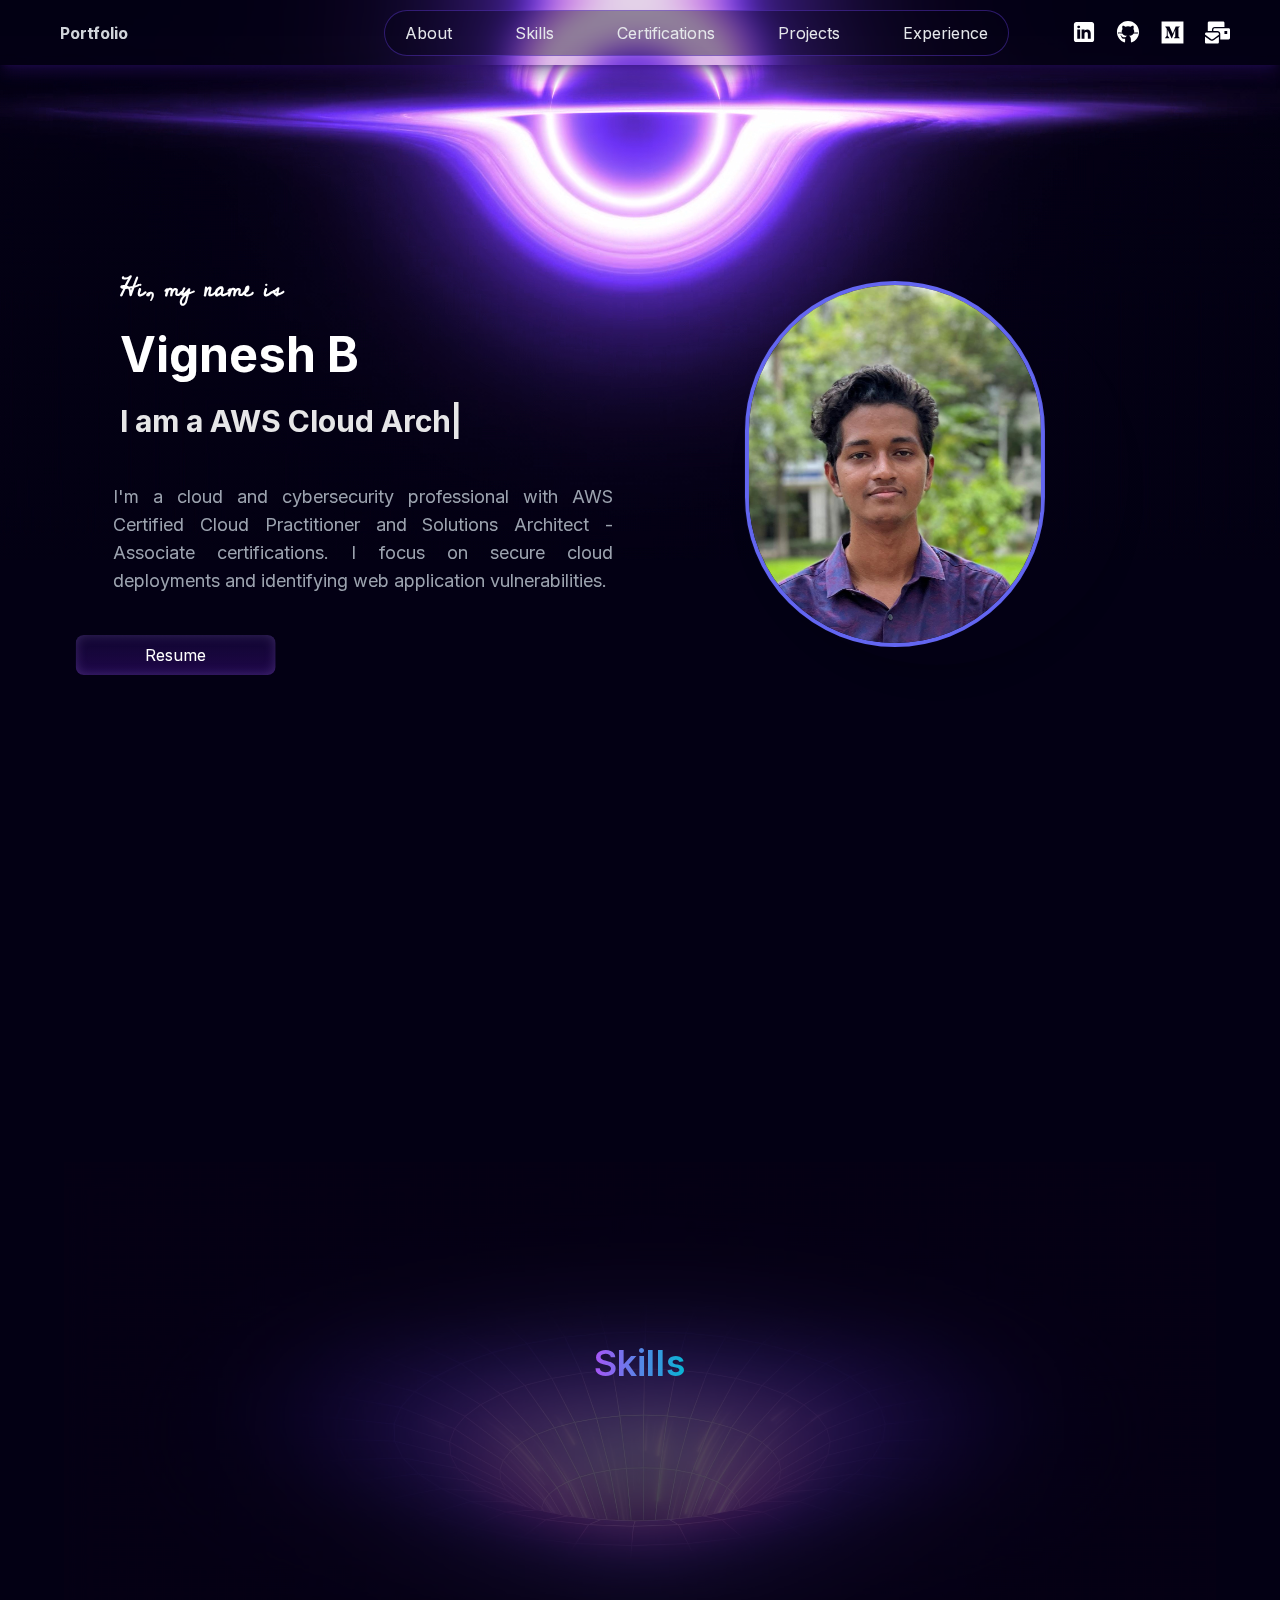
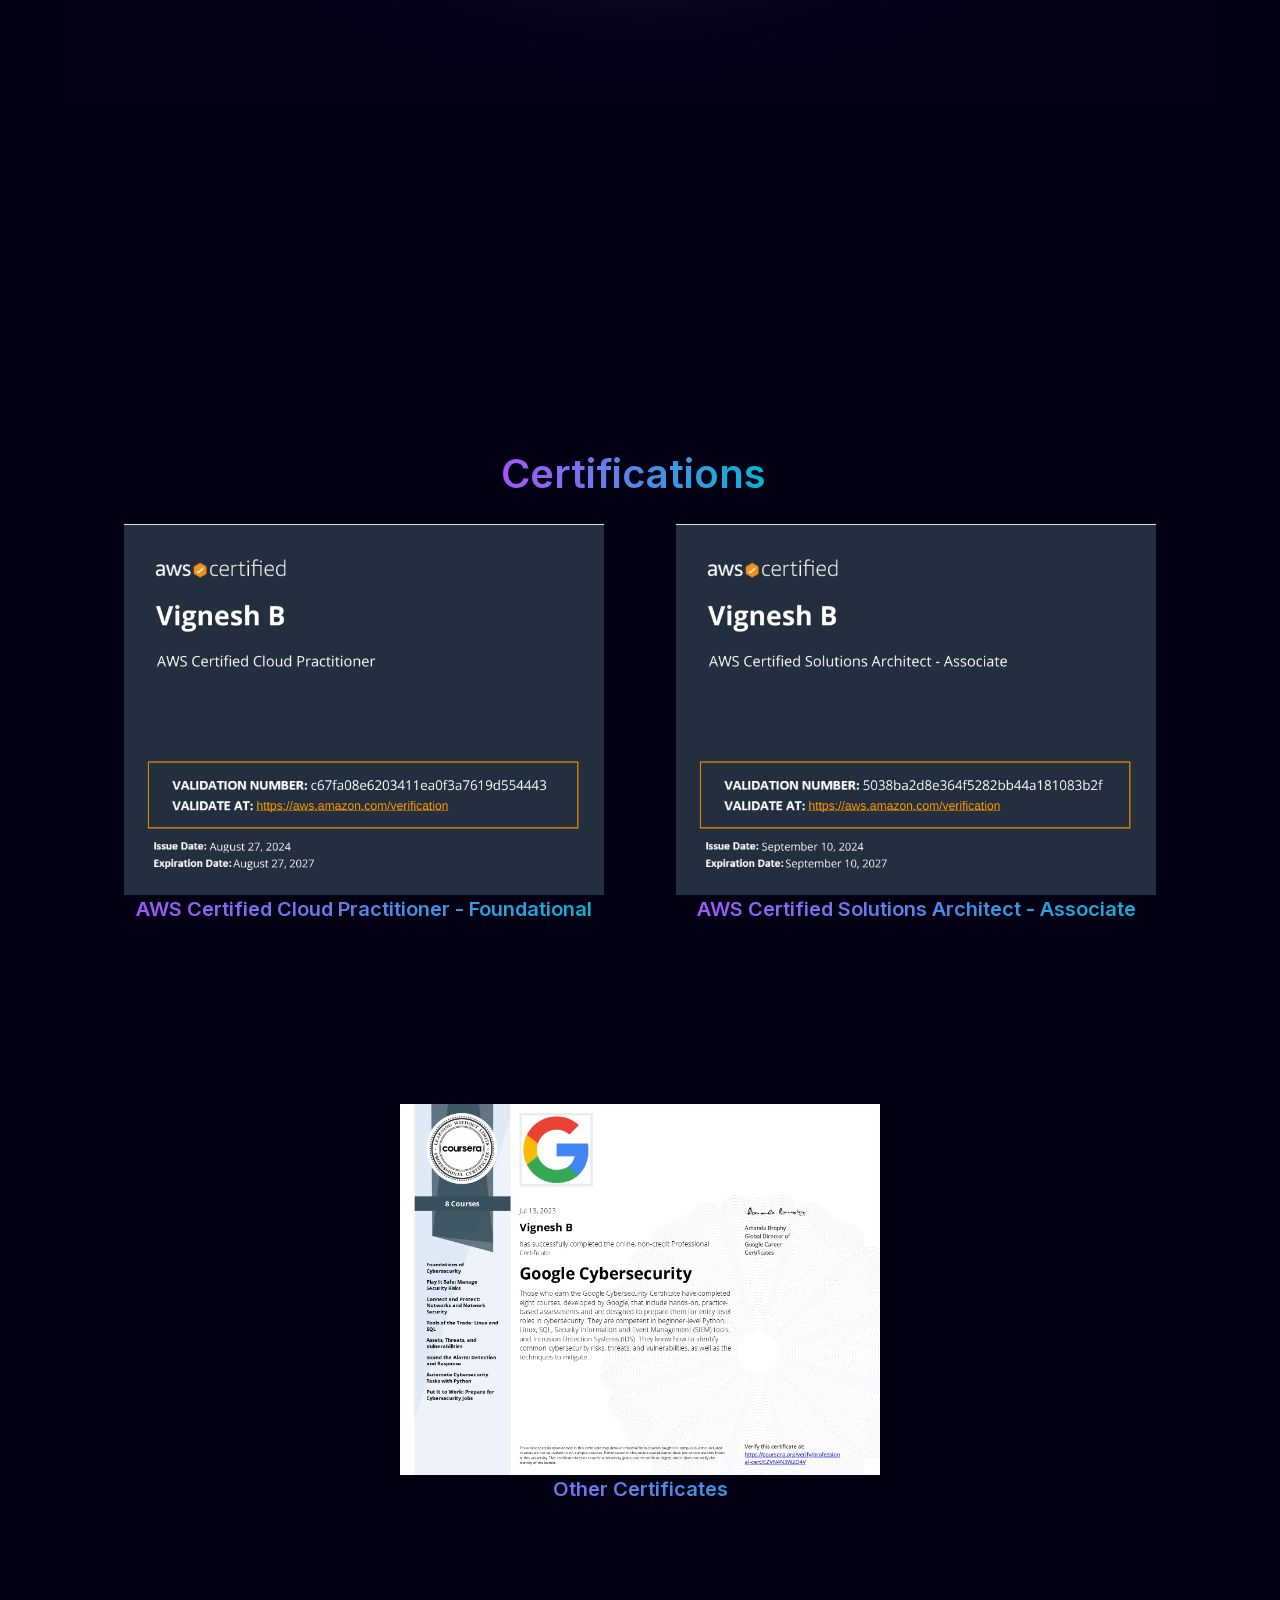
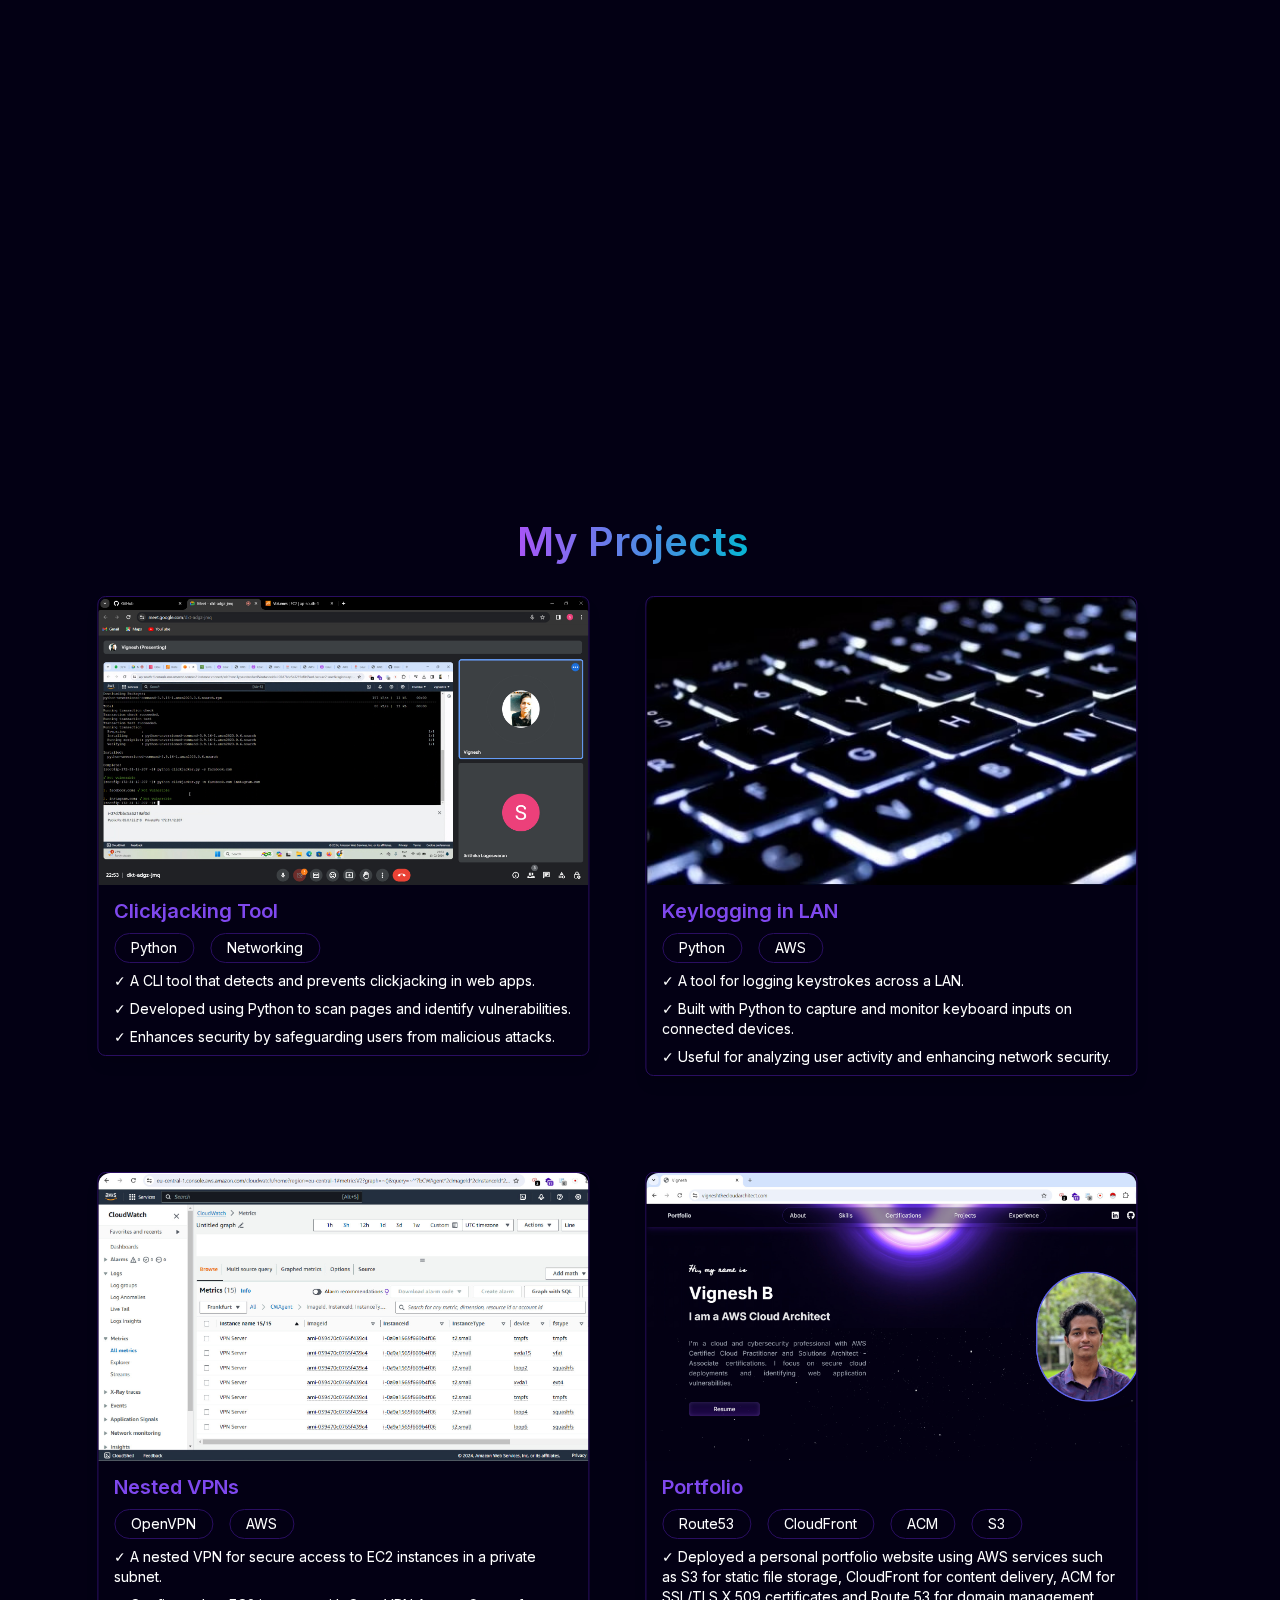
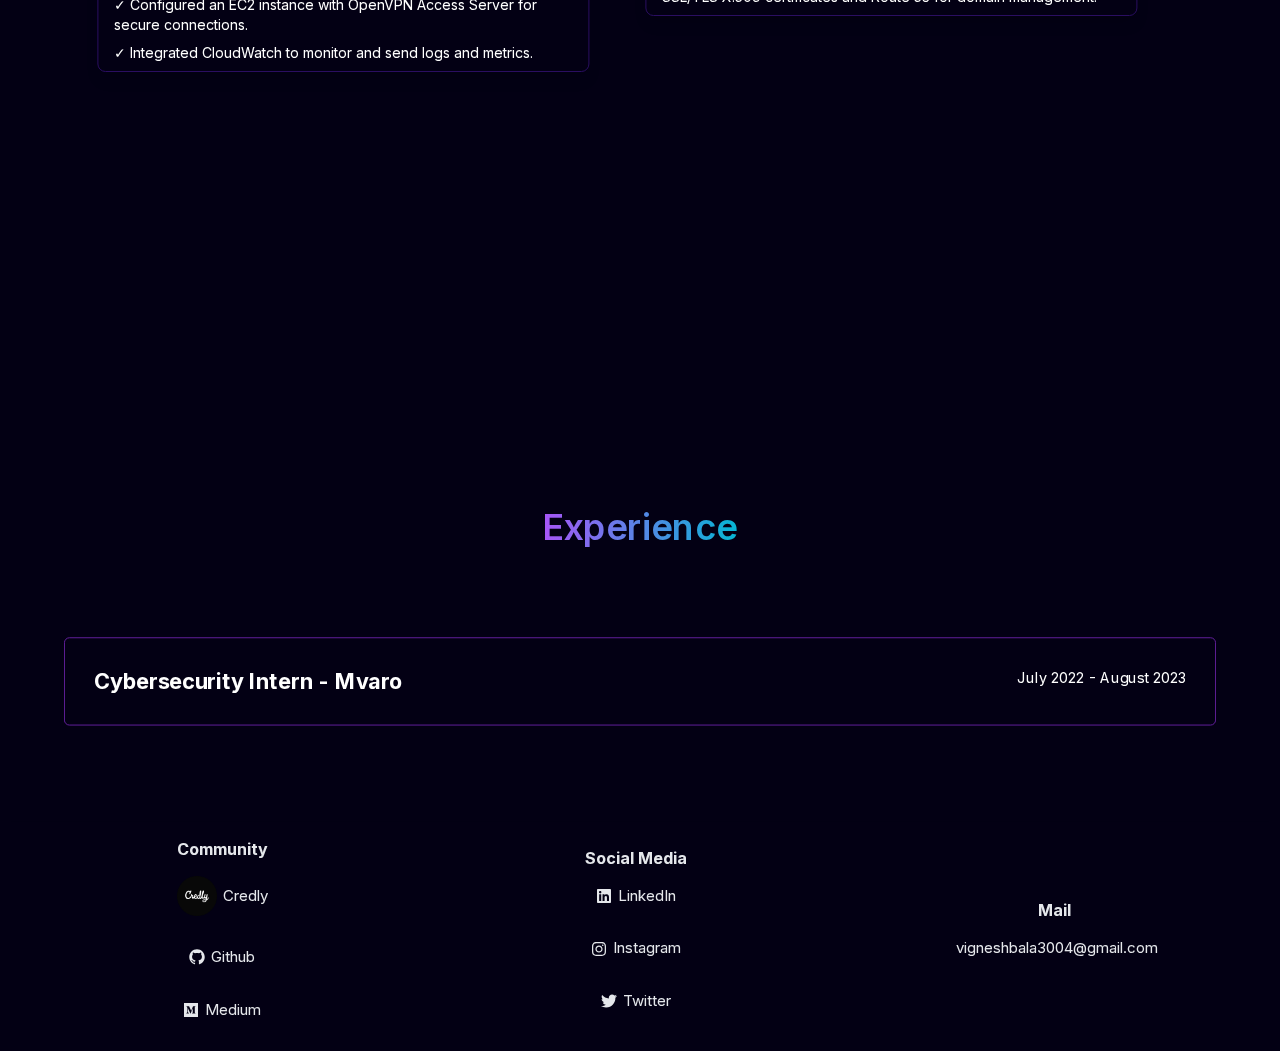
==== index.html @ 73a3a98a "Add files via upload" ====
<!DOCTYPE html><html lang="en"><head><meta charSet="utf-8"/><meta name="viewport" content="width=device-width, initial-scale=1"/><link rel="preload" as="image" href="/vigneshfront.png"/><link rel="preload" as="image" href="/vigneshback.png"/><link rel="preload" as="image" href="/skillIcons/burpsuite.png"/><link rel="preload" as="image" href="/skillIcons/metasploit.png"/><link rel="preload" as="image" href="/skillIcons/linux.png"/><link rel="preload" as="image" href="/skillIcons/aws.png"/><link rel="preload" as="image" href="/skillIcons/digitalocean.svg"/><link rel="preload" as="image" href="/skillIcons/openvpn.png"/><link rel="preload" as="image" href="/skillIcons/git.png"/><link rel="preload" as="image" href="./certificates/certificate1.jpg"/><link rel="stylesheet" href="/_next/static/css/dd09c5e696163a5b.css" crossorigin="" data-precedence="next"/><link rel="preload" as="script" fetchPriority="low" href="/_next/static/chunks/webpack-8be6eff854d1a4b1.js" crossorigin=""/><script src="/_next/static/chunks/fd9d1056-8eef5c0a58d69510.js" async="" crossorigin=""></script><script src="/_next/static/chunks/472-27cd845a1ad0d5d7.js" async="" crossorigin=""></script><script src="/_next/static/chunks/main-app-5783a060b19acf5d.js" async="" crossorigin=""></script><script src="/_next/static/chunks/b536a0f1-59db6e779d450d0f.js" async=""></script><script src="/_next/static/chunks/35-6d32463a76f54eb0.js" async=""></script><script src="/_next/static/chunks/980-52830a5512336253.js" async=""></script><script src="/_next/static/chunks/app/layout-2862e31ce2573732.js" async=""></script><script src="/_next/static/chunks/914-807a1c46c83df24a.js" async=""></script><script src="/_next/static/chunks/app/page-e998e212368436cb.js" async=""></script><link rel="preload" as="image" href="./certificates/certificate2.jpg"/><link rel="preload" as="image" href="./certificates/certificate3.jpg"/><link rel="preload" as="image" href="./credly.png"/><title>Vignesh</title><meta name="description" content="This is my portfolio"/><script src="/_next/static/chunks/polyfills-c67a75d1b6f99dc8.js" crossorigin="" noModule=""></script></head><body class="__className_36bd41 bg-[#030014] overflow-y-scroll overflow-x-hidden"><div class="w-full h-auto fixed inset-0 z-0 pointer-events-none"><div style="position:relative;width:100%;height:100%;overflow:hidden;pointer-events:auto"><div style="width:100%;height:100%"><canvas style="display:block"></canvas></div></div></div><div class="w-full h-[65px] fixed top-0 shadow-lg shadow-[#2A0E61]/50 bg-[#03001417] backdrop-blur-md z-50 px-10"><div class="w-full h-full flex flex-row items-center justify-between m-auto px-[10px]"><div class="mr-24"><a href="#about-me" class="h-auto w-auto flex flex-row items-center"><div><image href="/favicon-32x32.png"></image></div><div class="font-bold ml-[10px] hidden md:block text-gray-300 flex flex-row"><div>Portfolio</div></div></a></div><div class="opacity-0 md:opacity-100 w-1/2 h-full absolute  left-96 flex flex-row items-center justify-between md:mr-20"><div class="flex items-center justify-between w-full h-auto border border-[#7042f861] bg-[#0300145e] mr-[15px] px-[20px] py-[10px] rounded-full text-gray-200"><a href="#about-me" class="cursor-pointer hover:underline">About</a><a href="#skills" class="cursor-pointer hover:underline">Skills</a><a href="#certifications" class="cursor-pointer hover:underline">Certifications</a><a href="#projects" class="cursor-pointer hover:underline">Projects</a><a href="#experience" class="cursor-pointer hover:underline">Experience</a></div></div><div class="flex flex-row gap-5"><a href="https://www.linkedin.com/in/vignesh3004"><img alt="Likedin" loading="lazy" width="24" height="24" decoding="async" data-nimg="1" style="color:transparent" src="/soc1.svg"/></a><a href="https://github.com/Vignesh3004"><img alt="Github" loading="lazy" width="24" height="24" decoding="async" data-nimg="1" style="color:transparent" src="/soc2.svg"/></a><a href="https://medium.com/@vignesh3004"><svg stroke="currentColor" fill="currentColor" stroke-width="0" viewBox="0 0 448 512" href="" color="white" style="color:white" height="25" width="25" xmlns="http://www.w3.org/2000/svg"><path d="M0 32v448h448V32H0zm372.2 106.1l-24 23c-2.1 1.6-3.1 4.2-2.7 6.7v169.3c-.4 2.6.6 5.2 2.7 6.7l23.5 23v5.1h-118V367l24.3-23.6c2.4-2.4 2.4-3.1 2.4-6.7V199.8l-67.6 171.6h-9.1L125 199.8v115c-.7 4.8 1 9.7 4.4 13.2l31.6 38.3v5.1H71.2v-5.1l31.6-38.3c3.4-3.5 4.9-8.4 4.1-13.2v-133c.4-3.7-1-7.3-3.8-9.8L75 138.1V133h87.3l67.4 148L289 133.1h83.2v5z"></path></svg></a><a href="mailto:vigneshbala3004@gmail.com"><svg stroke="currentColor" fill="currentColor" stroke-width="0" viewBox="0 0 576 512" color="white" style="color:white" height="25" width="25" xmlns="http://www.w3.org/2000/svg"><path d="M160 448c-25.6 0-51.2-22.4-64-32-64-44.8-83.2-60.8-96-70.4V480c0 17.67 14.33 32 32 32h256c17.67 0 32-14.33 32-32V345.6c-12.8 9.6-32 25.6-96 70.4-12.8 9.6-38.4 32-64 32zm128-192H32c-17.67 0-32 14.33-32 32v16c25.6 19.2 22.4 19.2 115.2 86.4 9.6 6.4 28.8 25.6 44.8 25.6s35.2-19.2 44.8-22.4c92.8-67.2 89.6-67.2 115.2-86.4V288c0-17.67-14.33-32-32-32zm256-96H224c-17.67 0-32 14.33-32 32v32h96c33.21 0 60.59 25.42 63.71 57.82l.29-.22V416h192c17.67 0 32-14.33 32-32V192c0-17.67-14.33-32-32-32zm-32 128h-64v-64h64v64zm-352-96c0-35.29 28.71-64 64-64h224V32c0-17.67-14.33-32-32-32H96C78.33 0 64 14.33 64 32v192h96v-32z"></path></svg></a></div></div></div><main class="h-full w-full"><div class="flex flex-col gap-20"><div class="flex flex-col mt-32 md:mt-0 items-center justify-center h-[100vh] w-full" id="about-me"><video autoPlay="" muted="" loop="" class="rotate-180 absolute top-[-340px] 2xl:top-[-380px]  h-full w-full left-0 z-[01] object-cover "><source src="/blackhole.webm" type="video/webm"/></video><div class="flex md:flex-row flex-col-reverse items-center justify-center px-20 xl:mt-[5vh] w-full z-[20]"><div class="h-full w-full flex  p-10 flex-col gap-5 justify-center m-auto text-start"><div class="flex flex-col gap-6  font-bold text-white w-[600px] w-auto h-auto" style="opacity:0;transform:translateX(-100px) translateZ(0)"><p class="cursive text-[24px]">Hi, my name is</p><span class="text-5xl">Vignesh B</span><span style="display:inline-block" class="index-module_type__E-SaG opacity-90 text-3xl h-10"></span></div><p class="text-lg text-gray-400 my-5 max-w-[500px] text-justify" style="opacity:0;transform:translateX(-100px) translateZ(0)">I&#x27;m a cloud and cybersecurity professional with AWS Certified Cloud Practitioner and Solutions Architect - Associate certifications. I focus on secure cloud deployments and identifying web application vulnerabilities.</p><a target="_blank" href="https://drive.google.com/file/d/1ORqVe3Ii4ugPfTiAM8sm9omog1gXxTyV/view?usp=sharing" class="py-2 button-primary text-center text-white cursor-pointer rounded-lg max-w-[200px]" style="opacity:0;transform:translateX(-100px) translateZ(0)">Resume</a></div><div class="w-full h-full flex justify-center relative 2xl:left-[25vh] items-center" style="opacity:0;transform:translateX(100px) translateZ(0)"><div class="group h-96 w-96  [perspective:1000px]"><div class="relative h-full w-full rounded-full shadow-xl transition-all duration-500 [transform-style:preserve-3d] [backface-visibility:hidden] group-hover:[transform:rotateY(180deg)]"><div class="absolute inset-0 "><img class="rounded-full border-4 border-indigo-500" src="/vigneshfront.png" width="300" height="300" alt="skill image"/></div><div class="absolute inset-0 h-full w-full rounded-full [transform:rotateY(180deg)] [backface-visibility:hidden]"><img class="rounded-full border-4 border-indigo-500" src="/vigneshback.png" width="300" height="300" alt="skill image"/> </div></div></div></div></div></div><section id="skills" class="flex flex-col items-center h-[100vh] justify-center gap-3 z-20  relative overflow-hidden  py-20" style="transform:scale(0.9"><div class="w-full h-auto flex flex-col items-center justify-center"><div class="text-center text-[40px] font-semibold text-transparent bg-clip-text bg-gradient-to-r from-purple-500 to-cyan-500 py-20">Skills</div></div><div class="flex relative z-70 flex-row justify-around flex-wrap mt-4 gap-5 items-center"><div class="cursor-pointer" aria-label="Burp Suite" style="opacity:0"><img src="/skillIcons/burpsuite.png" width="80" height="80" alt="Burp Suite"/></div><style data-emotion="css s9ggwg">.css-s9ggwg{z-index:1500;pointer-events:none;}.css-s9ggwg[data-popper-placement*="bottom"] .MuiTooltip-arrow{top:0;margin-top:-0.71em;}.css-s9ggwg[data-popper-placement*="bottom"] .MuiTooltip-arrow::before{transform-origin:0 100%;}.css-s9ggwg[data-popper-placement*="top"] .MuiTooltip-arrow{bottom:0;margin-bottom:-0.71em;}.css-s9ggwg[data-popper-placement*="top"] .MuiTooltip-arrow::before{transform-origin:100% 0;}.css-s9ggwg[data-popper-placement*="right"] .MuiTooltip-arrow{left:0;margin-left:-0.71em;height:1em;width:0.71em;}.css-s9ggwg[data-popper-placement*="right"] .MuiTooltip-arrow::before{transform-origin:100% 100%;}.css-s9ggwg[data-popper-placement*="left"] .MuiTooltip-arrow{right:0;margin-right:-0.71em;height:1em;width:0.71em;}.css-s9ggwg[data-popper-placement*="left"] .MuiTooltip-arrow::before{transform-origin:0 0;}</style><style data-emotion="css 1dkatbo">.css-1dkatbo{z-index:1500;pointer-events:none;}.css-1dkatbo[data-popper-placement*="bottom"] .MuiTooltip-arrow{top:0;margin-top:-0.71em;}.css-1dkatbo[data-popper-placement*="bottom"] .MuiTooltip-arrow::before{transform-origin:0 100%;}.css-1dkatbo[data-popper-placement*="top"] .MuiTooltip-arrow{bottom:0;margin-bottom:-0.71em;}.css-1dkatbo[data-popper-placement*="top"] .MuiTooltip-arrow::before{transform-origin:100% 0;}.css-1dkatbo[data-popper-placement*="right"] .MuiTooltip-arrow{left:0;margin-left:-0.71em;height:1em;width:0.71em;}.css-1dkatbo[data-popper-placement*="right"] .MuiTooltip-arrow::before{transform-origin:100% 100%;}.css-1dkatbo[data-popper-placement*="left"] .MuiTooltip-arrow{right:0;margin-right:-0.71em;height:1em;width:0.71em;}.css-1dkatbo[data-popper-placement*="left"] .MuiTooltip-arrow::before{transform-origin:0 0;}</style><div class="cursor-pointer" aria-label="Metasploit" style="opacity:0"><img src="/skillIcons/metasploit.png" width="120" height="175" alt="Metasploit"/></div><style data-emotion="css s9ggwg">.css-s9ggwg{z-index:1500;pointer-events:none;}.css-s9ggwg[data-popper-placement*="bottom"] .MuiTooltip-arrow{top:0;margin-top:-0.71em;}.css-s9ggwg[data-popper-placement*="bottom"] .MuiTooltip-arrow::before{transform-origin:0 100%;}.css-s9ggwg[data-popper-placement*="top"] .MuiTooltip-arrow{bottom:0;margin-bottom:-0.71em;}.css-s9ggwg[data-popper-placement*="top"] .MuiTooltip-arrow::before{transform-origin:100% 0;}.css-s9ggwg[data-popper-placement*="right"] .MuiTooltip-arrow{left:0;margin-left:-0.71em;height:1em;width:0.71em;}.css-s9ggwg[data-popper-placement*="right"] .MuiTooltip-arrow::before{transform-origin:100% 100%;}.css-s9ggwg[data-popper-placement*="left"] .MuiTooltip-arrow{right:0;margin-right:-0.71em;height:1em;width:0.71em;}.css-s9ggwg[data-popper-placement*="left"] .MuiTooltip-arrow::before{transform-origin:0 0;}</style><style data-emotion="css 1dkatbo">.css-1dkatbo{z-index:1500;pointer-events:none;}.css-1dkatbo[data-popper-placement*="bottom"] .MuiTooltip-arrow{top:0;margin-top:-0.71em;}.css-1dkatbo[data-popper-placement*="bottom"] .MuiTooltip-arrow::before{transform-origin:0 100%;}.css-1dkatbo[data-popper-placement*="top"] .MuiTooltip-arrow{bottom:0;margin-bottom:-0.71em;}.css-1dkatbo[data-popper-placement*="top"] .MuiTooltip-arrow::before{transform-origin:100% 0;}.css-1dkatbo[data-popper-placement*="right"] .MuiTooltip-arrow{left:0;margin-left:-0.71em;height:1em;width:0.71em;}.css-1dkatbo[data-popper-placement*="right"] .MuiTooltip-arrow::before{transform-origin:100% 100%;}.css-1dkatbo[data-popper-placement*="left"] .MuiTooltip-arrow{right:0;margin-right:-0.71em;height:1em;width:0.71em;}.css-1dkatbo[data-popper-placement*="left"] .MuiTooltip-arrow::before{transform-origin:0 0;}</style><div class="cursor-pointer" aria-label="Linux" style="opacity:0"><img src="/skillIcons/linux.png" width="100" height="100" alt="Linux"/></div><style data-emotion="css s9ggwg">.css-s9ggwg{z-index:1500;pointer-events:none;}.css-s9ggwg[data-popper-placement*="bottom"] .MuiTooltip-arrow{top:0;margin-top:-0.71em;}.css-s9ggwg[data-popper-placement*="bottom"] .MuiTooltip-arrow::before{transform-origin:0 100%;}.css-s9ggwg[data-popper-placement*="top"] .MuiTooltip-arrow{bottom:0;margin-bottom:-0.71em;}.css-s9ggwg[data-popper-placement*="top"] .MuiTooltip-arrow::before{transform-origin:100% 0;}.css-s9ggwg[data-popper-placement*="right"] .MuiTooltip-arrow{left:0;margin-left:-0.71em;height:1em;width:0.71em;}.css-s9ggwg[data-popper-placement*="right"] .MuiTooltip-arrow::before{transform-origin:100% 100%;}.css-s9ggwg[data-popper-placement*="left"] .MuiTooltip-arrow{right:0;margin-right:-0.71em;height:1em;width:0.71em;}.css-s9ggwg[data-popper-placement*="left"] .MuiTooltip-arrow::before{transform-origin:0 0;}</style><style data-emotion="css 1dkatbo">.css-1dkatbo{z-index:1500;pointer-events:none;}.css-1dkatbo[data-popper-placement*="bottom"] .MuiTooltip-arrow{top:0;margin-top:-0.71em;}.css-1dkatbo[data-popper-placement*="bottom"] .MuiTooltip-arrow::before{transform-origin:0 100%;}.css-1dkatbo[data-popper-placement*="top"] .MuiTooltip-arrow{bottom:0;margin-bottom:-0.71em;}.css-1dkatbo[data-popper-placement*="top"] .MuiTooltip-arrow::before{transform-origin:100% 0;}.css-1dkatbo[data-popper-placement*="right"] .MuiTooltip-arrow{left:0;margin-left:-0.71em;height:1em;width:0.71em;}.css-1dkatbo[data-popper-placement*="right"] .MuiTooltip-arrow::before{transform-origin:100% 100%;}.css-1dkatbo[data-popper-placement*="left"] .MuiTooltip-arrow{right:0;margin-right:-0.71em;height:1em;width:0.71em;}.css-1dkatbo[data-popper-placement*="left"] .MuiTooltip-arrow::before{transform-origin:0 0;}</style><div class="cursor-pointer" aria-label="Aws" style="opacity:0"><img src="/skillIcons/aws.png" width="120" height="120" alt="Aws"/></div><style data-emotion="css s9ggwg">.css-s9ggwg{z-index:1500;pointer-events:none;}.css-s9ggwg[data-popper-placement*="bottom"] .MuiTooltip-arrow{top:0;margin-top:-0.71em;}.css-s9ggwg[data-popper-placement*="bottom"] .MuiTooltip-arrow::before{transform-origin:0 100%;}.css-s9ggwg[data-popper-placement*="top"] .MuiTooltip-arrow{bottom:0;margin-bottom:-0.71em;}.css-s9ggwg[data-popper-placement*="top"] .MuiTooltip-arrow::before{transform-origin:100% 0;}.css-s9ggwg[data-popper-placement*="right"] .MuiTooltip-arrow{left:0;margin-left:-0.71em;height:1em;width:0.71em;}.css-s9ggwg[data-popper-placement*="right"] .MuiTooltip-arrow::before{transform-origin:100% 100%;}.css-s9ggwg[data-popper-placement*="left"] .MuiTooltip-arrow{right:0;margin-right:-0.71em;height:1em;width:0.71em;}.css-s9ggwg[data-popper-placement*="left"] .MuiTooltip-arrow::before{transform-origin:0 0;}</style><style data-emotion="css 1dkatbo">.css-1dkatbo{z-index:1500;pointer-events:none;}.css-1dkatbo[data-popper-placement*="bottom"] .MuiTooltip-arrow{top:0;margin-top:-0.71em;}.css-1dkatbo[data-popper-placement*="bottom"] .MuiTooltip-arrow::before{transform-origin:0 100%;}.css-1dkatbo[data-popper-placement*="top"] .MuiTooltip-arrow{bottom:0;margin-bottom:-0.71em;}.css-1dkatbo[data-popper-placement*="top"] .MuiTooltip-arrow::before{transform-origin:100% 0;}.css-1dkatbo[data-popper-placement*="right"] .MuiTooltip-arrow{left:0;margin-left:-0.71em;height:1em;width:0.71em;}.css-1dkatbo[data-popper-placement*="right"] .MuiTooltip-arrow::before{transform-origin:100% 100%;}.css-1dkatbo[data-popper-placement*="left"] .MuiTooltip-arrow{right:0;margin-right:-0.71em;height:1em;width:0.71em;}.css-1dkatbo[data-popper-placement*="left"] .MuiTooltip-arrow::before{transform-origin:0 0;}</style><div class="cursor-pointer" aria-label="Digital Ocean" style="opacity:0"><img src="/skillIcons/digitalocean.svg" width="100" height="100" alt="Digital Ocean"/></div><style data-emotion="css s9ggwg">.css-s9ggwg{z-index:1500;pointer-events:none;}.css-s9ggwg[data-popper-placement*="bottom"] .MuiTooltip-arrow{top:0;margin-top:-0.71em;}.css-s9ggwg[data-popper-placement*="bottom"] .MuiTooltip-arrow::before{transform-origin:0 100%;}.css-s9ggwg[data-popper-placement*="top"] .MuiTooltip-arrow{bottom:0;margin-bottom:-0.71em;}.css-s9ggwg[data-popper-placement*="top"] .MuiTooltip-arrow::before{transform-origin:100% 0;}.css-s9ggwg[data-popper-placement*="right"] .MuiTooltip-arrow{left:0;margin-left:-0.71em;height:1em;width:0.71em;}.css-s9ggwg[data-popper-placement*="right"] .MuiTooltip-arrow::before{transform-origin:100% 100%;}.css-s9ggwg[data-popper-placement*="left"] .MuiTooltip-arrow{right:0;margin-right:-0.71em;height:1em;width:0.71em;}.css-s9ggwg[data-popper-placement*="left"] .MuiTooltip-arrow::before{transform-origin:0 0;}</style><style data-emotion="css 1dkatbo">.css-1dkatbo{z-index:1500;pointer-events:none;}.css-1dkatbo[data-popper-placement*="bottom"] .MuiTooltip-arrow{top:0;margin-top:-0.71em;}.css-1dkatbo[data-popper-placement*="bottom"] .MuiTooltip-arrow::before{transform-origin:0 100%;}.css-1dkatbo[data-popper-placement*="top"] .MuiTooltip-arrow{bottom:0;margin-bottom:-0.71em;}.css-1dkatbo[data-popper-placement*="top"] .MuiTooltip-arrow::before{transform-origin:100% 0;}.css-1dkatbo[data-popper-placement*="right"] .MuiTooltip-arrow{left:0;margin-left:-0.71em;height:1em;width:0.71em;}.css-1dkatbo[data-popper-placement*="right"] .MuiTooltip-arrow::before{transform-origin:100% 100%;}.css-1dkatbo[data-popper-placement*="left"] .MuiTooltip-arrow{right:0;margin-right:-0.71em;height:1em;width:0.71em;}.css-1dkatbo[data-popper-placement*="left"] .MuiTooltip-arrow::before{transform-origin:0 0;}</style><div class="cursor-pointer" aria-label="Open VPN" style="opacity:0"><img src="/skillIcons/openvpn.png" width="120" height="120" alt="Open VPN"/></div><style data-emotion="css s9ggwg">.css-s9ggwg{z-index:1500;pointer-events:none;}.css-s9ggwg[data-popper-placement*="bottom"] .MuiTooltip-arrow{top:0;margin-top:-0.71em;}.css-s9ggwg[data-popper-placement*="bottom"] .MuiTooltip-arrow::before{transform-origin:0 100%;}.css-s9ggwg[data-popper-placement*="top"] .MuiTooltip-arrow{bottom:0;margin-bottom:-0.71em;}.css-s9ggwg[data-popper-placement*="top"] .MuiTooltip-arrow::before{transform-origin:100% 0;}.css-s9ggwg[data-popper-placement*="right"] .MuiTooltip-arrow{left:0;margin-left:-0.71em;height:1em;width:0.71em;}.css-s9ggwg[data-popper-placement*="right"] .MuiTooltip-arrow::before{transform-origin:100% 100%;}.css-s9ggwg[data-popper-placement*="left"] .MuiTooltip-arrow{right:0;margin-right:-0.71em;height:1em;width:0.71em;}.css-s9ggwg[data-popper-placement*="left"] .MuiTooltip-arrow::before{transform-origin:0 0;}</style><style data-emotion="css 1dkatbo">.css-1dkatbo{z-index:1500;pointer-events:none;}.css-1dkatbo[data-popper-placement*="bottom"] .MuiTooltip-arrow{top:0;margin-top:-0.71em;}.css-1dkatbo[data-popper-placement*="bottom"] .MuiTooltip-arrow::before{transform-origin:0 100%;}.css-1dkatbo[data-popper-placement*="top"] .MuiTooltip-arrow{bottom:0;margin-bottom:-0.71em;}.css-1dkatbo[data-popper-placement*="top"] .MuiTooltip-arrow::before{transform-origin:100% 0;}.css-1dkatbo[data-popper-placement*="right"] .MuiTooltip-arrow{left:0;margin-left:-0.71em;height:1em;width:0.71em;}.css-1dkatbo[data-popper-placement*="right"] .MuiTooltip-arrow::before{transform-origin:100% 100%;}.css-1dkatbo[data-popper-placement*="left"] .MuiTooltip-arrow{right:0;margin-right:-0.71em;height:1em;width:0.71em;}.css-1dkatbo[data-popper-placement*="left"] .MuiTooltip-arrow::before{transform-origin:0 0;}</style><div class="cursor-pointer" aria-label="Git" style="opacity:0"><img src="/skillIcons/git.png" width="90" height="90" alt="Git"/></div><style data-emotion="css s9ggwg">.css-s9ggwg{z-index:1500;pointer-events:none;}.css-s9ggwg[data-popper-placement*="bottom"] .MuiTooltip-arrow{top:0;margin-top:-0.71em;}.css-s9ggwg[data-popper-placement*="bottom"] .MuiTooltip-arrow::before{transform-origin:0 100%;}.css-s9ggwg[data-popper-placement*="top"] .MuiTooltip-arrow{bottom:0;margin-bottom:-0.71em;}.css-s9ggwg[data-popper-placement*="top"] .MuiTooltip-arrow::before{transform-origin:100% 0;}.css-s9ggwg[data-popper-placement*="right"] .MuiTooltip-arrow{left:0;margin-left:-0.71em;height:1em;width:0.71em;}.css-s9ggwg[data-popper-placement*="right"] .MuiTooltip-arrow::before{transform-origin:100% 100%;}.css-s9ggwg[data-popper-placement*="left"] .MuiTooltip-arrow{right:0;margin-right:-0.71em;height:1em;width:0.71em;}.css-s9ggwg[data-popper-placement*="left"] .MuiTooltip-arrow::before{transform-origin:0 0;}</style><style data-emotion="css 1dkatbo">.css-1dkatbo{z-index:1500;pointer-events:none;}.css-1dkatbo[data-popper-placement*="bottom"] .MuiTooltip-arrow{top:0;margin-top:-0.71em;}.css-1dkatbo[data-popper-placement*="bottom"] .MuiTooltip-arrow::before{transform-origin:0 100%;}.css-1dkatbo[data-popper-placement*="top"] .MuiTooltip-arrow{bottom:0;margin-bottom:-0.71em;}.css-1dkatbo[data-popper-placement*="top"] .MuiTooltip-arrow::before{transform-origin:100% 0;}.css-1dkatbo[data-popper-placement*="right"] .MuiTooltip-arrow{left:0;margin-left:-0.71em;height:1em;width:0.71em;}.css-1dkatbo[data-popper-placement*="right"] .MuiTooltip-arrow::before{transform-origin:100% 100%;}.css-1dkatbo[data-popper-placement*="left"] .MuiTooltip-arrow{right:0;margin-right:-0.71em;height:1em;width:0.71em;}.css-1dkatbo[data-popper-placement*="left"] .MuiTooltip-arrow::before{transform-origin:0 0;}</style></div><div class="w-full h-full absolute"><div class="w-full h-full z-[-10] opacity-30 absolute flex items-center justify-center bg-cover"><video class="w-full h-auto" preload="false" playsInline="" loop="" muted="" autoPlay="" src="/cards-video.webm"></video></div></div></section><div id="certifications"><section id="certifications" class="w-full md:min-h-[80vh] flex flex-col items-center"><div class="text-lg text-gray-400 my-5" style="opacity:0;transform:translateX(-100px) translateZ(0)"><h1 class="text-center text-[40px] font-semibold text-transparent bg-clip-text bg-gradient-to-r from-purple-500 to-cyan-500 py-20">Certifications</h1></div><div class="w-full h-full  relative bottom-20  flex flex-row items-stretch justify-center gap-10 flex-wrap"><div class="lg:w-[40%] lg:min-h-[60vh] h-full md:w-[80%] w-[80%] hover:border-[#2a0e61] p-4 rounded-md flex flex-col text-white cursor-pointer"><img class="w-full  h-full " src="./certificates/certificate1.jpg" alt="AWS Certified Cloud Practitioner - Foundational"/><a href="https://www.credly.com/badges/566fadab-5aa9-4465-9752-450ba8a36ed3" class="text-xl text-center z-[20] font-semibold text-transparent bg-clip-text bg-gradient-to-r from-purple-500 to-cyan-500" style="opacity:0;transform:translateY(50px) translateZ(0)">AWS Certified Cloud Practitioner - Foundational</a></div><div class="lg:w-[40%] lg:min-h-[60vh] h-full md:w-[80%] w-[80%] hover:border-[#2a0e61] p-4 rounded-md flex flex-col text-white cursor-pointer"><img class="w-full  h-full " src="./certificates/certificate2.jpg" alt="AWS Certified Solutions Architect - Associate"/><a href="https://www.credly.com/badges/fe566f09-7ae3-4655-9d01-6143f89ca826" class="text-xl text-center z-[20] font-semibold text-transparent bg-clip-text bg-gradient-to-r from-purple-500 to-cyan-500" style="opacity:0;transform:translateY(50px) translateZ(0)">AWS Certified Solutions Architect - Associate</a></div><div class="lg:w-[40%] lg:min-h-[60vh] h-full md:w-[80%] w-[80%] hover:border-[#2a0e61] p-4 rounded-md flex flex-col text-white cursor-pointer"><img class="w-full  h-full " src="./certificates/certificate3.jpg" alt="Other Certificates"/><a href="https://drive.google.com/file/d/1Ol2dqaywjJntOqeVWJjOvT_7UAub6Hm9/view" class="text-xl text-center z-[20] font-semibold text-transparent bg-clip-text bg-gradient-to-r from-purple-500 to-cyan-500" style="opacity:0;transform:translateY(50px) translateZ(0)">Other Certificates</a></div></div></section></div><div class="flex flex-row items-center justify-center px-20 mt-40 w-full z-[20]"><div class="flex flex-col items-center justify-center py-20" id="projects"><div class="text-lg text-gray-400 my-5 " style="opacity:0;transform:translateX(-100px) translateZ(0)"><h1 class="text-[40px] z-[20] font-semibold text-transparent bg-clip-text bg-gradient-to-r from-purple-500 to-cyan-500 py-20">My Projects</h1></div><div class="grid grid-cols-1 relative bottom-20 md:grid-cols-2 gap-14  xl:gap-14 2xl:grid-cols-2 2xl:gap-14   h-full z-[20] w-full flex flex-col md:flex-row gap-10 px-10"><div class="text-lg text-gray-400 my-5 " style="opacity:0;transform:translateX(-100px) translateZ(0)"><div><div class=" overflow-hidden w-full rounded-lg shadow-lg border border-[#2A0E61]"><div class="h-52 w-full  md:h-72 rounded-t-xl relative group" style="background:url(/proj/clickjacking.jpeg);background-size:cover"><div class="overlay items-center justify-center absolute top-0 left-0 w-full h-full bg-[#181818] bg-opacity-0 hidden group-hover:flex group-hover:bg-opacity-80 transition-all duration-500 "><a class="h-14 w-14 mr-2 border-2 relative rounded-full border-[#ADB7BE] hover:border-white group/link" href="https://github.com/Vignesh3004/ClickJacker"><svg xmlns="http://www.w3.org/2000/svg" fill="none" viewBox="0 0 24 24" stroke-width="1.5" stroke="currentColor" aria-hidden="true" data-slot="icon" class="h-10 w-10 text-[#ADB7BE] absolute top-1/2 left-1/2 transform -translate-x-1/2 -translate-y-1/2  cursor-pointer group-hover/link:text-white"><path stroke-linecap="round" stroke-linejoin="round" d="M17.25 6.75 22.5 12l-5.25 5.25m-10.5 0L1.5 12l5.25-5.25m7.5-3-4.5 16.5"></path></svg></a></div></div><div class="text-white rounded-b-xl mt-3 bg-[#181818]py-6 px-4"><h5 class="text-xl font-semibold mb-2 text-[#7f48ee]">Clickjacking Tool</h5><p></p><div class="flex flex-row items-center gap-4 w-full mb-2"><p class="px-4 py-1 text-sm border rounded-full border-[#2A0E61] transition duration-300 ease-in-out hover:bg-[#7f48ee] cursor-pointer">Python</p><p class="px-4 py-1 text-sm border rounded-full border-[#2A0E61] transition duration-300 ease-in-out hover:bg-[#7f48ee] cursor-pointer">Networking</p></div><p class="text-sm my-2">✓ <!-- -->A CLI tool that detects and prevents clickjacking in web apps.</p><p class="text-sm my-2">✓ <!-- -->Developed using Python to scan pages and identify vulnerabilities. </p><p class="text-sm my-2">✓ <!-- -->Enhances security by safeguarding users from malicious attacks.</p></div></div></div></div><div class="text-lg text-gray-400 my-5 " style="opacity:0;transform:translateX(-100px) translateZ(0)"><div><div class=" overflow-hidden w-full rounded-lg shadow-lg border border-[#2A0E61]"><div class="h-52 w-full  md:h-72 rounded-t-xl relative group" style="background:url(/proj/keyboard.jpeg);background-size:cover"><div class="overlay items-center justify-center absolute top-0 left-0 w-full h-full bg-[#181818] bg-opacity-0 hidden group-hover:flex group-hover:bg-opacity-80 transition-all duration-500 "><a class="h-14 w-14 mr-2 border-2 relative rounded-full border-[#ADB7BE] hover:border-white group/link" href="https://github.com/Vignesh3004/Keylogging-in-LAN"><svg xmlns="http://www.w3.org/2000/svg" fill="none" viewBox="0 0 24 24" stroke-width="1.5" stroke="currentColor" aria-hidden="true" data-slot="icon" class="h-10 w-10 text-[#ADB7BE] absolute top-1/2 left-1/2 transform -translate-x-1/2 -translate-y-1/2  cursor-pointer group-hover/link:text-white"><path stroke-linecap="round" stroke-linejoin="round" d="M17.25 6.75 22.5 12l-5.25 5.25m-10.5 0L1.5 12l5.25-5.25m7.5-3-4.5 16.5"></path></svg></a></div></div><div class="text-white rounded-b-xl mt-3 bg-[#181818]py-6 px-4"><h5 class="text-xl font-semibold mb-2 text-[#7f48ee]">Keylogging in LAN</h5><p></p><div class="flex flex-row items-center gap-4 w-full mb-2"><p class="px-4 py-1 text-sm border rounded-full border-[#2A0E61] transition duration-300 ease-in-out hover:bg-[#7f48ee] cursor-pointer">Python</p><p class="px-4 py-1 text-sm border rounded-full border-[#2A0E61] transition duration-300 ease-in-out hover:bg-[#7f48ee] cursor-pointer">AWS</p></div><p class="text-sm my-2">✓ <!-- -->A tool for logging keystrokes across a LAN. </p><p class="text-sm my-2">✓ <!-- -->Built with Python to capture and monitor keyboard inputs on connected devices.</p><p class="text-sm my-2">✓ <!-- -->Useful for analyzing user activity and enhancing network security.</p></div></div></div></div><div class="text-lg text-gray-400 my-5 " style="opacity:0;transform:translateX(-100px) translateZ(0)"><div><div class=" overflow-hidden w-full rounded-lg shadow-lg border border-[#2A0E61]"><div class="h-52 w-full  md:h-72 rounded-t-xl relative group" style="background:url(/proj/vpn.jpeg);background-size:cover"><div class="overlay items-center justify-center absolute top-0 left-0 w-full h-full bg-[#181818] bg-opacity-0 hidden group-hover:flex group-hover:bg-opacity-80 transition-all duration-500 "><a class="h-14 w-14 mr-2 border-2 relative rounded-full border-[#ADB7BE] hover:border-white group/link" href="https://github.com/Vignesh3004/FinalYearProject"><svg xmlns="http://www.w3.org/2000/svg" fill="none" viewBox="0 0 24 24" stroke-width="1.5" stroke="currentColor" aria-hidden="true" data-slot="icon" class="h-10 w-10 text-[#ADB7BE] absolute top-1/2 left-1/2 transform -translate-x-1/2 -translate-y-1/2  cursor-pointer group-hover/link:text-white"><path stroke-linecap="round" stroke-linejoin="round" d="M17.25 6.75 22.5 12l-5.25 5.25m-10.5 0L1.5 12l5.25-5.25m7.5-3-4.5 16.5"></path></svg></a></div></div><div class="text-white rounded-b-xl mt-3 bg-[#181818]py-6 px-4"><h5 class="text-xl font-semibold mb-2 text-[#7f48ee]">Nested VPNs</h5><p></p><div class="flex flex-row items-center gap-4 w-full mb-2"><p class="px-4 py-1 text-sm border rounded-full border-[#2A0E61] transition duration-300 ease-in-out hover:bg-[#7f48ee] cursor-pointer">OpenVPN</p><p class="px-4 py-1 text-sm border rounded-full border-[#2A0E61] transition duration-300 ease-in-out hover:bg-[#7f48ee] cursor-pointer">AWS</p></div><p class="text-sm my-2">✓ <!-- -->A nested VPN for secure access to EC2 instances in a private subnet.</p><p class="text-sm my-2">✓ <!-- -->Configured an EC2 instance with OpenVPN Access Server for secure connections.</p><p class="text-sm my-2">✓ <!-- -->Integrated CloudWatch to monitor and send logs and metrics.</p></div></div></div></div><div class="text-lg text-gray-400 my-5 " style="opacity:0;transform:translateX(-100px) translateZ(0)"><div><div class=" overflow-hidden w-full rounded-lg shadow-lg border border-[#2A0E61]"><div class="h-52 w-full  md:h-72 rounded-t-xl relative group" style="background:url(/proj/portfolio.jpeg);background-size:cover"><div class="overlay items-center justify-center absolute top-0 left-0 w-full h-full bg-[#181818] bg-opacity-0 hidden group-hover:flex group-hover:bg-opacity-80 transition-all duration-500 "><a class="h-14 w-14 mr-2 border-2 relative rounded-full border-[#ADB7BE] hover:border-white group/link" href="https://www.vigneshthecloudarchitect.com/"><svg xmlns="http://www.w3.org/2000/svg" fill="none" viewBox="0 0 24 24" stroke-width="1.5" stroke="currentColor" aria-hidden="true" data-slot="icon" class="h-10 w-10 text-[#ADB7BE] absolute top-1/2 left-1/2 transform -translate-x-1/2 -translate-y-1/2  cursor-pointer group-hover/link:text-white"><path stroke-linecap="round" stroke-linejoin="round" d="M17.25 6.75 22.5 12l-5.25 5.25m-10.5 0L1.5 12l5.25-5.25m7.5-3-4.5 16.5"></path></svg></a></div></div><div class="text-white rounded-b-xl mt-3 bg-[#181818]py-6 px-4"><h5 class="text-xl font-semibold mb-2 text-[#7f48ee]">Portfolio</h5><p></p><div class="flex flex-row items-center gap-4 w-full mb-2"><p class="px-4 py-1 text-sm border rounded-full border-[#2A0E61] transition duration-300 ease-in-out hover:bg-[#7f48ee] cursor-pointer">Route53</p><p class="px-4 py-1 text-sm border rounded-full border-[#2A0E61] transition duration-300 ease-in-out hover:bg-[#7f48ee] cursor-pointer">CloudFront</p><p class="px-4 py-1 text-sm border rounded-full border-[#2A0E61] transition duration-300 ease-in-out hover:bg-[#7f48ee] cursor-pointer">ACM</p><p class="px-4 py-1 text-sm border rounded-full border-[#2A0E61] transition duration-300 ease-in-out hover:bg-[#7f48ee] cursor-pointer">S3</p></div><p class="text-sm my-2">✓ <!-- -->Deployed a personal portfolio website using AWS services such as S3 for static file storage, CloudFront for content delivery, ACM for SSL/TLS X.509 certificates and Route 53 for domain management.</p></div></div></div></div></div></div></div><section id="experience" class="flex flex-col items-center text-white justify-center gap-3  relative overflow-hidden  py-20" style="transform:scale(0.9"><h1 class="text-[40px] z-[20] font-semibold text-transparent bg-clip-text bg-gradient-to-r from-purple-500 to-cyan-500 py-20">Experience</h1><div class="relative flex flex-col w-full border border-purple-800 p-8 rounded-md  text-white hover:bg-purple-900 hover:bg-opacity-40 transition duration-500 cursor-pointer group"><div class="flex flex-row items-start justify-between"><h2 class="font-bold text-2xl">Cybersecurity Intern<!-- --> - <!-- -->Mvaro</h2><p>July 2022 - August 2023</p></div><div class="transition-all duration-300 ease-in-out overflow-hidden group-hover:max-h-screen group-hover:opacity-100 max-h-0 opacity-0"><p class="my-4 text-xl">Responsibilities</p><ul class="ml-10 space-y-2"><li class="list-disc">Security vulnerabilities in web applications and networks were identified and analyzed.</li><li class="list-disc">Penetration testing and vulnerability assessments were conducted.</li><li class="list-disc">Security measures were implemented to mitigate potential risks.</li><li class="list-disc">Collaboration with the cybersecurity team was carried out to refine security strategies.</li><li class="list-disc">Tools such as Burp Suite and OWASP testing methodologies were applied.</li><li class="list-disc">Practical experience was gained in securing systems and addressing real-world cyber threats.</li></ul></div></div></section></div></main><div class="w-full h-auto bg-transparent text-gray-200 shadow-lg p-[15px] relative z-20"><div class="w-full flex flex-col items-center m-auto"><div class="w-full h-auto flex flex-row items-center justify-around flex-wrap"><div class="min-w-[200px] h-auto flex flex-col items-center justify-start"><div class="font-bold text-[16px]">Community</div><a href="https://www.credly.com/users/vignesh3004/" class="flex flex-row items-center my-[15px] cursor-pointer hover:text-blue-400" target="_blank" rel="noopener noreferrer"><img src="./credly.png" alt="Credly" class="h-10 w-10"/><span class="text-[15px] ml-[6px]">Credly</span></a><a href="https://github.com/Vignesh3004" class="flex flex-row items-center my-[15px] cursor-pointer hover:text-blue-400" target="_blank" rel="noopener noreferrer"><svg stroke="currentColor" fill="none" stroke-width="0" viewBox="0 0 15 15" height="1em" width="1em" xmlns="http://www.w3.org/2000/svg"><path fill-rule="evenodd" clip-rule="evenodd" d="M7.49933 0.25C3.49635 0.25 0.25 3.49593 0.25 7.50024C0.25 10.703 2.32715 13.4206 5.2081 14.3797C5.57084 14.446 5.70302 14.2222 5.70302 14.0299C5.70302 13.8576 5.69679 13.4019 5.69323 12.797C3.67661 13.235 3.25112 11.825 3.25112 11.825C2.92132 10.9874 2.44599 10.7644 2.44599 10.7644C1.78773 10.3149 2.49584 10.3238 2.49584 10.3238C3.22353 10.375 3.60629 11.0711 3.60629 11.0711C4.25298 12.1788 5.30335 11.8588 5.71638 11.6732C5.78225 11.205 5.96962 10.8854 6.17658 10.7043C4.56675 10.5209 2.87415 9.89918 2.87415 7.12104C2.87415 6.32925 3.15677 5.68257 3.62053 5.17563C3.54576 4.99226 3.29697 4.25521 3.69174 3.25691C3.69174 3.25691 4.30015 3.06196 5.68522 3.99973C6.26337 3.83906 6.8838 3.75895 7.50022 3.75583C8.1162 3.75895 8.73619 3.83906 9.31523 3.99973C10.6994 3.06196 11.3069 3.25691 11.3069 3.25691C11.7026 4.25521 11.4538 4.99226 11.3795 5.17563C11.8441 5.68257 12.1245 6.32925 12.1245 7.12104C12.1245 9.9063 10.4292 10.5192 8.81452 10.6985C9.07444 10.9224 9.30633 11.3648 9.30633 12.0413C9.30633 13.0102 9.29742 13.7922 9.29742 14.0299C9.29742 14.2239 9.42828 14.4496 9.79591 14.3788C12.6746 13.4179 14.75 10.7025 14.75 7.50024C14.75 3.49593 11.5036 0.25 7.49933 0.25Z" fill="currentColor"></path></svg><span class="text-[15px] ml-[6px]">Github</span></a><a href="https://medium.com/@vignesh3004" class="flex flex-row items-center my-[15px] cursor-pointer hover:text-blue-400" target="_blank" rel="noopener noreferrer"><svg stroke="currentColor" fill="currentColor" stroke-width="0" viewBox="0 0 448 512" height="1em" width="1em" xmlns="http://www.w3.org/2000/svg"><path d="M0 32v448h448V32H0zm372.2 106.1l-24 23c-2.1 1.6-3.1 4.2-2.7 6.7v169.3c-.4 2.6.6 5.2 2.7 6.7l23.5 23v5.1h-118V367l24.3-23.6c2.4-2.4 2.4-3.1 2.4-6.7V199.8l-67.6 171.6h-9.1L125 199.8v115c-.7 4.8 1 9.7 4.4 13.2l31.6 38.3v5.1H71.2v-5.1l31.6-38.3c3.4-3.5 4.9-8.4 4.1-13.2v-133c.4-3.7-1-7.3-3.8-9.8L75 138.1V133h87.3l67.4 148L289 133.1h83.2v5z"></path></svg><span class="text-[15px] ml-[6px]">Medium</span></a></div><div class="min-w-[200px] h-auto flex flex-col items-center justify-start"><div class="font-bold text-[16px]">Social Media</div><a href="https://www.linkedin.com/in/vignesh3004/" class="flex flex-row items-center my-[15px] cursor-pointer hover:text-blue-400" target="_blank" rel="noopener noreferrer"><svg stroke="currentColor" fill="currentColor" stroke-width="0" viewBox="0 0 448 512" height="1em" width="1em" xmlns="http://www.w3.org/2000/svg"><path d="M416 32H31.9C14.3 32 0 46.5 0 64.3v383.4C0 465.5 14.3 480 31.9 480H416c17.6 0 32-14.5 32-32.3V64.3c0-17.8-14.4-32.3-32-32.3zM135.4 416H69V202.2h66.5V416zm-33.2-243c-21.3 0-38.5-17.3-38.5-38.5S80.9 96 102.2 96c21.2 0 38.5 17.3 38.5 38.5 0 21.3-17.2 38.5-38.5 38.5zm282.1 243h-66.4V312c0-24.8-.5-56.7-34.5-56.7-34.6 0-39.9 27-39.9 54.9V416h-66.4V202.2h63.7v29.2h.9c8.9-16.8 30.6-34.5 62.9-34.5 67.2 0 79.7 44.3 79.7 101.9V416z"></path></svg><span class="text-[15px] ml-[6px]">LinkedIn</span></a><a href="https://www.instagram.com/_vignesh_4_6_2_/" class="flex flex-row items-center my-[15px] cursor-pointer hover:text-blue-400" target="_blank" rel="noopener noreferrer"><svg stroke="currentColor" fill="currentColor" stroke-width="0" viewBox="0 0 448 512" height="1em" width="1em" xmlns="http://www.w3.org/2000/svg"><path d="M224.1 141c-63.6 0-114.9 51.3-114.9 114.9s51.3 114.9 114.9 114.9S339 319.5 339 255.9 287.7 141 224.1 141zm0 189.6c-41.1 0-74.7-33.5-74.7-74.7s33.5-74.7 74.7-74.7 74.7 33.5 74.7 74.7-33.6 74.7-74.7 74.7zm146.4-194.3c0 14.9-12 26.8-26.8 26.8-14.9 0-26.8-12-26.8-26.8s12-26.8 26.8-26.8 26.8 12 26.8 26.8zm76.1 27.2c-1.7-35.9-9.9-67.7-36.2-93.9-26.2-26.2-58-34.4-93.9-36.2-37-2.1-147.9-2.1-184.9 0-35.8 1.7-67.6 9.9-93.9 36.1s-34.4 58-36.2 93.9c-2.1 37-2.1 147.9 0 184.9 1.7 35.9 9.9 67.7 36.2 93.9s58 34.4 93.9 36.2c37 2.1 147.9 2.1 184.9 0 35.9-1.7 67.7-9.9 93.9-36.2 26.2-26.2 34.4-58 36.2-93.9 2.1-37 2.1-147.8 0-184.8zM398.8 388c-7.8 19.6-22.9 34.7-42.6 42.6-29.5 11.7-99.5 9-132.1 9s-102.7 2.6-132.1-9c-19.6-7.8-34.7-22.9-42.6-42.6-11.7-29.5-9-99.5-9-132.1s-2.6-102.7 9-132.1c7.8-19.6 22.9-34.7 42.6-42.6 29.5-11.7 99.5-9 132.1-9s102.7-2.6 132.1 9c19.6 7.8 34.7 22.9 42.6 42.6 11.7 29.5 9 99.5 9 132.1s2.7 102.7-9 132.1z"></path></svg><span class="text-[15px] ml-[6px]">Instagram</span></a><a href="https://twitter.com/Vignesh_3004" class="flex flex-row items-center my-[15px] cursor-pointer hover:text-blue-400" target="_blank" rel="noopener noreferrer"><svg stroke="currentColor" fill="currentColor" stroke-width="0" viewBox="0 0 512 512" height="1em" width="1em" xmlns="http://www.w3.org/2000/svg"><path d="M459.37 151.716c.325 4.548.325 9.097.325 13.645 0 138.72-105.583 298.558-298.558 298.558-59.452 0-114.68-17.219-161.137-47.106 8.447.974 16.568 1.299 25.34 1.299 49.055 0 94.213-16.568 130.274-44.832-46.132-.975-84.792-31.188-98.112-72.772 6.498.974 12.995 1.624 19.818 1.624 9.421 0 18.843-1.3 27.614-3.573-48.081-9.747-84.143-51.98-84.143-102.985v-1.299c13.969 7.797 30.214 12.67 47.431 13.319-28.264-18.843-46.781-51.005-46.781-87.391 0-19.492 5.197-37.36 14.294-52.954 51.655 63.675 129.3 105.258 216.365 109.807-1.624-7.797-2.599-15.918-2.599-24.04 0-57.828 46.782-104.934 104.934-104.934 30.213 0 57.502 12.67 76.67 33.137 23.715-4.548 46.456-13.32 66.599-25.34-7.798 24.366-24.366 44.833-46.132 57.827 21.117-2.273 41.584-8.122 60.426-16.243-14.292 20.791-32.161 39.308-52.628 54.253z"></path></svg><span class="text-[15px] ml-[6px]">Twitter</span></a></div><div class="min-w-[200px] h-auto flex flex-col items-center justify-start"><div class="font-bold text-[16px]">Mail</div><a href="mailto:vigneshbala3004@gmail.com" class="flex flex-row items-center my-[15px] cursor-pointer hover:text-blue-400"><span class="text-[15px] ml-[6px]">vigneshbala3004@gmail.com</span></a></div></div></div></div><script src="/_next/static/chunks/webpack-8be6eff854d1a4b1.js" crossorigin="" async=""></script><script>(self.__next_f=self.__next_f||[]).push([0]);self.__next_f.push([2,null])</script><script>self.__next_f.push([1,"1:HL[\"/_next/static/css/dd09c5e696163a5b.css\",\"style\",{\"crossOrigin\":\"\"}]\n0:\"$L2\"\n"])</script><script>self.__next_f.push([1,"3:I[3728,[],\"\"]\n5:I[9928,[],\"\"]\n6:I[9413,[\"689\",\"static/chunks/b536a0f1-59db6e779d450d0f.js\",\"35\",\"static/chunks/35-6d32463a76f54eb0.js\",\"980\",\"static/chunks/980-52830a5512336253.js\",\"185\",\"static/chunks/app/layout-2862e31ce2573732.js\"],\"\"]\n7:I[8326,[\"689\",\"static/chunks/b536a0f1-59db6e779d450d0f.js\",\"35\",\"static/chunks/35-6d32463a76f54eb0.js\",\"980\",\"static/chunks/980-52830a5512336253.js\",\"185\",\"static/chunks/app/layout-2862e31ce2573732.js\"],\"\"]\n8:I[413,[\"689\",\"static/chunks/b536a0f1-59db6e779d450d0f.js\",\"3"])</script><script>self.__next_f.push([1,"5\",\"static/chunks/35-6d32463a76f54eb0.js\",\"980\",\"static/chunks/980-52830a5512336253.js\",\"185\",\"static/chunks/app/layout-2862e31ce2573732.js\"],\"Image\"]\n9:I[6954,[],\"\"]\na:I[7264,[],\"\"]\nc:I[3957,[\"35\",\"static/chunks/35-6d32463a76f54eb0.js\",\"914\",\"static/chunks/914-807a1c46c83df24a.js\",\"931\",\"static/chunks/app/page-e998e212368436cb.js\"],\"\"]\nd:I[4197,[\"35\",\"static/chunks/35-6d32463a76f54eb0.js\",\"914\",\"static/chunks/914-807a1c46c83df24a.js\",\"931\",\"static/chunks/app/page-e998e212368436cb.js\"],\"\"]\ne:I[6870,[\"35\",\"s"])</script><script>self.__next_f.push([1,"tatic/chunks/35-6d32463a76f54eb0.js\",\"914\",\"static/chunks/914-807a1c46c83df24a.js\",\"931\",\"static/chunks/app/page-e998e212368436cb.js\"],\"\"]\nf:I[8114,[\"35\",\"static/chunks/35-6d32463a76f54eb0.js\",\"914\",\"static/chunks/914-807a1c46c83df24a.js\",\"931\",\"static/chunks/app/page-e998e212368436cb.js\"],\"\"]\n10:I[1690,[\"35\",\"static/chunks/35-6d32463a76f54eb0.js\",\"914\",\"static/chunks/914-807a1c46c83df24a.js\",\"931\",\"static/chunks/app/page-e998e212368436cb.js\"],\"\"]\n11:T49a,"])</script><script>self.__next_f.push([1,"M7.49933 0.25C3.49635 0.25 0.25 3.49593 0.25 7.50024C0.25 10.703 2.32715 13.4206 5.2081 14.3797C5.57084 14.446 5.70302 14.2222 5.70302 14.0299C5.70302 13.8576 5.69679 13.4019 5.69323 12.797C3.67661 13.235 3.25112 11.825 3.25112 11.825C2.92132 10.9874 2.44599 10.7644 2.44599 10.7644C1.78773 10.3149 2.49584 10.3238 2.49584 10.3238C3.22353 10.375 3.60629 11.0711 3.60629 11.0711C4.25298 12.1788 5.30335 11.8588 5.71638 11.6732C5.78225 11.205 5.96962 10.8854 6.17658 10.7043C4.56675 10.5209 2.87415 9.89918 2.87415 7.12104C2.87415 6.32925 3.15677 5.68257 3.62053 5.17563C3.54576 4.99226 3.29697 4.25521 3.69174 3.25691C3.69174 3.25691 4.30015 3.06196 5.68522 3.99973C6.26337 3.83906 6.8838 3.75895 7.50022 3.75583C8.1162 3.75895 8.73619 3.83906 9.31523 3.99973C10.6994 3.06196 11.3069 3.25691 11.3069 3.25691C11.7026 4.25521 11.4538 4.99226 11.3795 5.17563C11.8441 5.68257 12.1245 6.32925 12.1245 7.12104C12.1245 9.9063 10.4292 10.5192 8.81452 10.6985C9.07444 10.9224 9.30633 11.3648 9.30633 12.0413C9.30633 13.0102 9.29742 13.7922 9.29742 14.0299C9.29742 14.2239 9.42828 14.4496 9.79591 14.3788C12.6746 13.4179 14.75 10.7025 14.75 7.50024C14.75 3.49593 11.5036 0.25 7.49933 0.25Z"])</script><script>self.__next_f.push([1,"2:[[[\"$\",\"link\",\"0\",{\"rel\":\"stylesheet\",\"href\":\"/_next/static/css/dd09c5e696163a5b.css\",\"precedence\":\"next\",\"crossOrigin\":\"\"}]],[\"$\",\"$L3\",null,{\"buildId\":\"BytV8NDt_qsCzl-iYfjzr\",\"assetPrefix\":\"\",\"initialCanonicalUrl\":\"/\",\"initialTree\":[\"\",{\"children\":[\"__PAGE__\",{}]},\"$undefined\",\"$undefined\",true],\"initialHead\":[false,\"$L4\"],\"globalErrorComponent\":\"$5\",\"children\":[null,[\"$\",\"html\",null,{\"lang\":\"en\",\"children\":[\"$\",\"body\",null,{\"className\":\"__className_36bd41 bg-[#030014] overflow-y-scroll overflow-x-hidden\",\"children\":[[\"$\",\"$L6\",null,{}],[\"$\",\"div\",null,{\"className\":\"w-full h-[65px] fixed top-0 shadow-lg shadow-[#2A0E61]/50 bg-[#03001417] backdrop-blur-md z-50 px-10\",\"children\":[\"$\",\"div\",null,{\"className\":\"w-full h-full flex flex-row items-center justify-between m-auto px-[10px]\",\"children\":[[\"$\",\"div\",null,{\"className\":\"mr-24\",\"children\":[\"$\",\"a\",null,{\"href\":\"#about-me\",\"className\":\"h-auto w-auto flex flex-row items-center\",\"children\":[[\"$\",\"div\",null,{\"children\":[\"$\",\"image\",null,{\"href\":\"/favicon-32x32.png\"}]}],[\"$\",\"div\",null,{\"className\":\"font-bold ml-[10px] hidden md:block text-gray-300 flex flex-row\",\"children\":[\"$\",\"div\",null,{\"children\":\"Portfolio\"}]}]]}]}],[\"$\",\"div\",null,{\"className\":\"opacity-0 md:opacity-100 w-1/2 h-full absolute  left-96 flex flex-row items-center justify-between md:mr-20\",\"children\":[\"$\",\"div\",null,{\"className\":\"flex items-center justify-between w-full h-auto border border-[#7042f861] bg-[#0300145e] mr-[15px] px-[20px] py-[10px] rounded-full text-gray-200\",\"children\":[[\"$\",\"a\",null,{\"href\":\"#about-me\",\"className\":\"cursor-pointer hover:underline\",\"children\":\"About\"}],[\"$\",\"a\",null,{\"href\":\"#skills\",\"className\":\"cursor-pointer hover:underline\",\"children\":\"Skills\"}],[\"$\",\"a\",null,{\"href\":\"#certifications\",\"className\":\"cursor-pointer hover:underline\",\"children\":\"Certifications\"}],[\"$\",\"a\",null,{\"href\":\"#projects\",\"className\":\"cursor-pointer hover:underline\",\"children\":\"Projects\"}],[\"$\",\"a\",null,{\"href\":\"#experience\",\"className\":\"cursor-pointer hover:underline\",\"children\":\"Experience\"}]]}]}],[\"$\",\"div\",null,{\"className\":\"flex flex-row gap-5\",\"children\":[[[\"$\",\"$L7\",\"1\",{\"href\":\"https://www.linkedin.com/in/vignesh3004\",\"children\":[\"$\",\"$L8\",\"Likedin\",{\"src\":\"/soc1.svg\",\"alt\":\"Likedin\",\"width\":24,\"height\":24}]}],[\"$\",\"$L7\",\"2\",{\"href\":\"https://github.com/Vignesh3004\",\"children\":[\"$\",\"$L8\",\"Github\",{\"src\":\"/soc2.svg\",\"alt\":\"Github\",\"width\":24,\"height\":24}]}]],[\"$\",\"a\",null,{\"href\":\"https://medium.com/@vignesh3004\",\"children\":[\"$\",\"svg\",null,{\"stroke\":\"currentColor\",\"fill\":\"currentColor\",\"strokeWidth\":\"0\",\"viewBox\":\"0 0 448 512\",\"href\":\"\",\"color\":\"white\",\"children\":[\"$undefined\",[[\"$\",\"path\",\"0\",{\"d\":\"M0 32v448h448V32H0zm372.2 106.1l-24 23c-2.1 1.6-3.1 4.2-2.7 6.7v169.3c-.4 2.6.6 5.2 2.7 6.7l23.5 23v5.1h-118V367l24.3-23.6c2.4-2.4 2.4-3.1 2.4-6.7V199.8l-67.6 171.6h-9.1L125 199.8v115c-.7 4.8 1 9.7 4.4 13.2l31.6 38.3v5.1H71.2v-5.1l31.6-38.3c3.4-3.5 4.9-8.4 4.1-13.2v-133c.4-3.7-1-7.3-3.8-9.8L75 138.1V133h87.3l67.4 148L289 133.1h83.2v5z\",\"children\":\"$undefined\"}]]],\"className\":\"$undefined\",\"style\":{\"color\":\"white\"},\"height\":25,\"width\":25,\"xmlns\":\"http://www.w3.org/2000/svg\"}]}],[\"$\",\"a\",null,{\"href\":\"mailto:vigneshbala3004@gmail.com\",\"children\":[\"$\",\"svg\",null,{\"stroke\":\"currentColor\",\"fill\":\"currentColor\",\"strokeWidth\":\"0\",\"viewBox\":\"0 0 576 512\",\"color\":\"white\",\"children\":[\"$undefined\",[[\"$\",\"path\",\"0\",{\"d\":\"M160 448c-25.6 0-51.2-22.4-64-32-64-44.8-83.2-60.8-96-70.4V480c0 17.67 14.33 32 32 32h256c17.67 0 32-14.33 32-32V345.6c-12.8 9.6-32 25.6-96 70.4-12.8 9.6-38.4 32-64 32zm128-192H32c-17.67 0-32 14.33-32 32v16c25.6 19.2 22.4 19.2 115.2 86.4 9.6 6.4 28.8 25.6 44.8 25.6s35.2-19.2 44.8-22.4c92.8-67.2 89.6-67.2 115.2-86.4V288c0-17.67-14.33-32-32-32zm256-96H224c-17.67 0-32 14.33-32 32v32h96c33.21 0 60.59 25.42 63.71 57.82l.29-.22V416h192c17.67 0 32-14.33 32-32V192c0-17.67-14.33-32-32-32zm-32 128h-64v-64h64v64zm-352-96c0-35.29 28.71-64 64-64h224V32c0-17.67-14.33-32-32-32H96C78.33 0 64 14.33 64 32v192h96v-32z\",\"children\":\"$undefined\"}]]],\"className\":\"$undefined\",\"style\":{\"color\":\"white\"},\"height\":25,\"width\":25,\"xmlns\":\"http://www.w3.org/2000/svg\"}]}]]}]]}]}],[\"$\",\"$L9\",null,{\"parallelRouterKey\":\"children\",\"segmentPath\":[\"children\"],\"loading\":\"$undefined\",\"loadingStyles\":\"$undefined\",\"hasLoading\":false,\"error\":\"$undefined\",\"errorStyles\":\"$undefined\",\"template\":[\"$\",\"$La\",null,{}],\"templateStyles\":\"$undefined\",\"notFound\":[[\"$\",\"title\",null,{\"children\":\"404: This page could not be found.\"}],[\"$\",\"div\",null,{\"style\":{\"fontFamily\":\"system-ui,\\\"Segoe UI\\\",Roboto,Helvetica,Arial,sans-serif,\\\"Apple Color Emoji\\\",\\\"Segoe UI Emoji\\\"\",\"height\":\"100vh\",\"textAlign\":\"center\",\"display\":\"flex\",\"flexDirection\":\"column\",\"alignItems\":\"center\",\"justifyContent\":\"center\"},\"children\":[\"$\",\"div\",null,{\"children\":[[\"$\",\"style\",null,{\"dangerouslySetInnerHTML\":{\"__html\":\"body{color:#000;background:#fff;margin:0}.next-error-h1{border-right:1px solid rgba(0,0,0,.3)}@media (prefers-color-scheme:dark){body{color:#fff;background:#000}.next-error-h1{border-right:1px solid rgba(255,255,255,.3)}}\"}}],[\"$\",\"h1\",null,{\"className\":\"next-error-h1\",\"style\":{\"display\":\"inline-block\",\"margin\":\"0 20px 0 0\",\"padding\":\"0 23px 0 0\",\"fontSize\":24,\"fontWeight\":500,\"verticalAlign\":\"top\",\"lineHeight\":\"49px\"},\"children\":\"404\"}],[\"$\",\"div\",null,{\"style\":{\"display\":\"inline-block\"},\"children\":[\"$\",\"h2\",null,{\"style\":{\"fontSize\":14,\"fontWeight\":400,\"lineHeight\":\"49px\",\"margin\":0},\"children\":\"This page could not be found.\"}]}]]}]}]],\"notFoundStyles\":[],\"childProp\":{\"current\":[\"$Lb\",[\"$\",\"main\",null,{\"className\":\"h-full w-full\",\"children\":[\"$\",\"div\",null,{\"className\":\"flex flex-col gap-20\",\"children\":[[\"$\",\"div\",null,{\"className\":\"flex flex-col mt-32 md:mt-0 items-center justify-center h-[100vh] w-full\",\"id\":\"about-me\",\"children\":[[\"$\",\"video\",null,{\"autoPlay\":true,\"muted\":true,\"loop\":true,\"className\":\"rotate-180 absolute top-[-340px] 2xl:top-[-380px]  h-full w-full left-0 z-[01] object-cover \",\"children\":[\"$\",\"source\",null,{\"src\":\"/blackhole.webm\",\"type\":\"video/webm\"}]}],[\"$\",\"$Lc\",null,{}]]}],[\"$\",\"section\",null,{\"id\":\"skills\",\"className\":\"flex flex-col items-center h-[100vh] justify-center gap-3 z-20  relative overflow-hidden  py-20\",\"style\":{\"transform\":\"scale(0.9\"},\"children\":[[\"$\",\"$Ld\",null,{}],[\"$\",\"div\",null,{\"className\":\"flex relative z-70 flex-row justify-around flex-wrap mt-4 gap-5 items-center\",\"children\":[[\"$\",\"$Le\",\"0\",{\"src\":\"/skillIcons/burpsuite.png\",\"width\":80,\"height\":80,\"index\":0,\"skill_name\":\"Burp Suite\"}],[\"$\",\"$Le\",\"1\",{\"src\":\"/skillIcons/metasploit.png\",\"width\":120,\"height\":175,\"index\":1,\"skill_name\":\"Metasploit\"}],[\"$\",\"$Le\",\"2\",{\"src\":\"/skillIcons/linux.png\",\"width\":100,\"height\":100,\"index\":2,\"skill_name\":\"Linux\"}],[\"$\",\"$Le\",\"3\",{\"src\":\"/skillIcons/aws.png\",\"width\":120,\"height\":120,\"index\":3,\"skill_name\":\"Aws\"}],[\"$\",\"$Le\",\"4\",{\"src\":\"/skillIcons/digitalocean.svg\",\"width\":100,\"height\":100,\"index\":4,\"skill_name\":\"Digital Ocean\"}],[\"$\",\"$Le\",\"5\",{\"src\":\"/skillIcons/openvpn.png\",\"width\":120,\"height\":120,\"index\":5,\"skill_name\":\"Open VPN\"}],[\"$\",\"$Le\",\"6\",{\"src\":\"/skillIcons/git.png\",\"width\":90,\"height\":90,\"index\":6,\"skill_name\":\"Git\"}]]}],[\"$\",\"div\",null,{\"className\":\"w-full h-full absolute\",\"children\":[\"$\",\"div\",null,{\"className\":\"w-full h-full z-[-10] opacity-30 absolute flex items-center justify-center bg-cover\",\"children\":[\"$\",\"video\",null,{\"className\":\"w-full h-auto\",\"preload\":\"false\",\"playsInline\":true,\"loop\":true,\"muted\":true,\"autoPlay\":true,\"src\":\"/cards-video.webm\"}]}]}]]}],[\"$\",\"$Lf\",null,{}],[\"$\",\"$L10\",null,{}],[\"$\",\"section\",null,{\"id\":\"experience\",\"className\":\"flex flex-col items-center text-white justify-center gap-3  relative overflow-hidden  py-20\",\"style\":{\"transform\":\"scale(0.9\"},\"children\":[[\"$\",\"h1\",null,{\"className\":\"text-[40px] z-[20] font-semibold text-transparent bg-clip-text bg-gradient-to-r from-purple-500 to-cyan-500 py-20\",\"children\":\"Experience\"}],[[\"$\",\"div\",\"0\",{\"className\":\"relative flex flex-col w-full border border-purple-800 p-8 rounded-md  text-white hover:bg-purple-900 hover:bg-opacity-40 transition duration-500 cursor-pointer group\",\"children\":[[\"$\",\"div\",null,{\"className\":\"flex flex-row items-start justify-between\",\"children\":[[\"$\",\"h2\",null,{\"className\":\"font-bold text-2xl\",\"children\":[\"Cybersecurity Intern\",\" - \",\"Mvaro\"]}],[\"$\",\"p\",null,{\"children\":\"July 2022 - August 2023\"}]]}],[\"$\",\"div\",null,{\"className\":\"transition-all duration-300 ease-in-out overflow-hidden group-hover:max-h-screen group-hover:opacity-100 max-h-0 opacity-0\",\"children\":[[\"$\",\"p\",null,{\"className\":\"my-4 text-xl\",\"children\":\"Responsibilities\"}],[\"$\",\"ul\",null,{\"className\":\"ml-10 space-y-2\",\"children\":[[\"$\",\"li\",\"0\",{\"className\":\"list-disc\",\"children\":\"Security vulnerabilities in web applications and networks were identified and analyzed.\"}],[\"$\",\"li\",\"1\",{\"className\":\"list-disc\",\"children\":\"Penetration testing and vulnerability assessments were conducted.\"}],[\"$\",\"li\",\"2\",{\"className\":\"list-disc\",\"children\":\"Security measures were implemented to mitigate potential risks.\"}],[\"$\",\"li\",\"3\",{\"className\":\"list-disc\",\"children\":\"Collaboration with the cybersecurity team was carried out to refine security strategies.\"}],[\"$\",\"li\",\"4\",{\"className\":\"list-disc\",\"children\":\"Tools such as Burp Suite and OWASP testing methodologies were applied.\"}],[\"$\",\"li\",\"5\",{\"className\":\"list-disc\",\"children\":\"Practical experience was gained in securing systems and addressing real-world cyber threats.\"}]]}]]}]]}]]]}]]}]}],null],\"segment\":\"__PAGE__\"},\"styles\":[]}],[\"$\",\"div\",null,{\"className\":\"w-full h-auto bg-transparent text-gray-200 shadow-lg p-[15px] relative z-20\",\"children\":[\"$\",\"div\",null,{\"className\":\"w-full flex flex-col items-center m-auto\",\"children\":[\"$\",\"div\",null,{\"className\":\"w-full h-auto flex flex-row items-center justify-around flex-wrap\",\"children\":[[\"$\",\"div\",null,{\"className\":\"min-w-[200px] h-auto flex flex-col items-center justify-start\",\"children\":[[\"$\",\"div\",null,{\"className\":\"font-bold text-[16px]\",\"children\":\"Community\"}],[\"$\",\"a\",null,{\"href\":\"https://www.credly.com/users/vignesh3004/\",\"className\":\"flex flex-row items-center my-[15px] cursor-pointer hover:text-blue-400\",\"target\":\"_blank\",\"rel\":\"noopener noreferrer\",\"children\":[[\"$\",\"img\",null,{\"src\":\"./credly.png\",\"alt\":\"Credly\",\"className\":\"h-10 w-10\"}],[\"$\",\"span\",null,{\"className\":\"text-[15px] ml-[6px]\",\"children\":\"Credly\"}]]}],[\"$\",\"a\",null,{\"href\":\"https://github.com/Vignesh3004\",\"className\":\"flex flex-row items-center my-[15px] cursor-pointer hover:text-blue-400\",\"target\":\"_blank\",\"rel\":\"noopener noreferrer\",\"children\":[[\"$\",\"svg\",null,{\"stroke\":\"currentColor\",\"fill\":\"none\",\"strokeWidth\":\"0\",\"viewBox\":\"0 0 15 15\",\"children\":[\"$undefined\",[[\"$\",\"path\",\"0\",{\"fillRule\":\"evenodd\",\"clipRule\":\"evenodd\",\"d\":\"$11\",\"fill\":\"currentColor\",\"children\":\"$undefined\"}]]],\"className\":\"$undefined\",\"style\":{\"color\":\"$undefined\"},\"height\":\"1em\",\"width\":\"1em\",\"xmlns\":\"http://www.w3.org/2000/svg\"}],[\"$\",\"span\",null,{\"className\":\"text-[15px] ml-[6px]\",\"children\":\"Github\"}]]}],[\"$\",\"a\",null,{\"href\":\"https://medium.com/@vignesh3004\",\"className\":\"flex flex-row items-center my-[15px] cursor-pointer hover:text-blue-400\",\"target\":\"_blank\",\"rel\":\"noopener noreferrer\",\"children\":[[\"$\",\"svg\",null,{\"stroke\":\"currentColor\",\"fill\":\"currentColor\",\"strokeWidth\":\"0\",\"viewBox\":\"0 0 448 512\",\"children\":[\"$undefined\",[[\"$\",\"path\",\"0\",{\"d\":\"M0 32v448h448V32H0zm372.2 106.1l-24 23c-2.1 1.6-3.1 4.2-2.7 6.7v169.3c-.4 2.6.6 5.2 2.7 6.7l23.5 23v5.1h-118V367l24.3-23.6c2.4-2.4 2.4-3.1 2.4-6.7V199.8l-67.6 171.6h-9.1L125 199.8v115c-.7 4.8 1 9.7 4.4 13.2l31.6 38.3v5.1H71.2v-5.1l31.6-38.3c3.4-3.5 4.9-8.4 4.1-13.2v-133c.4-3.7-1-7.3-3.8-9.8L75 138.1V133h87.3l67.4 148L289 133.1h83.2v5z\",\"children\":\"$undefined\"}]]],\"className\":\"$undefined\",\"style\":{\"color\":\"$undefined\"},\"height\":\"1em\",\"width\":\"1em\",\"xmlns\":\"http://www.w3.org/2000/svg\"}],[\"$\",\"span\",null,{\"className\":\"text-[15px] ml-[6px]\",\"children\":\"Medium\"}]]}]]}],[\"$\",\"div\",null,{\"className\":\"min-w-[200px] h-auto flex flex-col items-center justify-start\",\"children\":[[\"$\",\"div\",null,{\"className\":\"font-bold text-[16px]\",\"children\":\"Social Media\"}],[\"$\",\"a\",null,{\"href\":\"https://www.linkedin.com/in/vignesh3004/\",\"className\":\"flex flex-row items-center my-[15px] cursor-pointer hover:text-blue-400\",\"target\":\"_blank\",\"rel\":\"noopener noreferrer\",\"children\":[[\"$\",\"svg\",null,{\"stroke\":\"currentColor\",\"fill\":\"currentColor\",\"strokeWidth\":\"0\",\"viewBox\":\"0 0 448 512\",\"children\":[\"$undefined\",[[\"$\",\"path\",\"0\",{\"d\":\"M416 32H31.9C14.3 32 0 46.5 0 64.3v383.4C0 465.5 14.3 480 31.9 480H416c17.6 0 32-14.5 32-32.3V64.3c0-17.8-14.4-32.3-32-32.3zM135.4 416H69V202.2h66.5V416zm-33.2-243c-21.3 0-38.5-17.3-38.5-38.5S80.9 96 102.2 96c21.2 0 38.5 17.3 38.5 38.5 0 21.3-17.2 38.5-38.5 38.5zm282.1 243h-66.4V312c0-24.8-.5-56.7-34.5-56.7-34.6 0-39.9 27-39.9 54.9V416h-66.4V202.2h63.7v29.2h.9c8.9-16.8 30.6-34.5 62.9-34.5 67.2 0 79.7 44.3 79.7 101.9V416z\",\"children\":\"$undefined\"}]]],\"className\":\"$undefined\",\"style\":{\"color\":\"$undefined\"},\"height\":\"1em\",\"width\":\"1em\",\"xmlns\":\"http://www.w3.org/2000/svg\"}],[\"$\",\"span\",null,{\"className\":\"text-[15px] ml-[6px]\",\"children\":\"LinkedIn\"}]]}],[\"$\",\"a\",null,{\"href\":\"https://www.instagram.com/_vignesh_4_6_2_/\",\"className\":\"flex flex-row items-center my-[15px] cursor-pointer hover:text-blue-400\",\"target\":\"_blank\",\"rel\":\"noopener noreferrer\",\"children\":[[\"$\",\"svg\",null,{\"stroke\":\"currentColor\",\"fill\":\"currentColor\",\"strokeWidth\":\"0\",\"viewBox\":\"0 0 448 512\",\"children\":[\"$undefined\",[[\"$\",\"path\",\"0\",{\"d\":\"M224.1 141c-63.6 0-114.9 51.3-114.9 114.9s51.3 114.9 114.9 114.9S339 319.5 339 255.9 287.7 141 224.1 141zm0 189.6c-41.1 0-74.7-33.5-74.7-74.7s33.5-74.7 74.7-74.7 74.7 33.5 74.7 74.7-33.6 74.7-74.7 74.7zm146.4-194.3c0 14.9-12 26.8-26.8 26.8-14.9 0-26.8-12-26.8-26.8s12-26.8 26.8-26.8 26.8 12 26.8 26.8zm76.1 27.2c-1.7-35.9-9.9-67.7-36.2-93.9-26.2-26.2-58-34.4-93.9-36.2-37-2.1-147.9-2.1-184.9 0-35.8 1.7-67.6 9.9-93.9 36.1s-34.4 58-36.2 93.9c-2.1 37-2.1 147.9 0 184.9 1.7 35.9 9.9 67.7 36.2 93.9s58 34.4 93.9 36.2c37 2.1 147.9 2.1 184.9 0 35.9-1.7 67.7-9.9 93.9-36.2 26.2-26.2 34.4-58 36.2-93.9 2.1-37 2.1-147.8 0-184.8zM398.8 388c-7.8 19.6-22.9 34.7-42.6 42.6-29.5 11.7-99.5 9-132.1 9s-102.7 2.6-132.1-9c-19.6-7.8-34.7-22.9-42.6-42.6-11.7-29.5-9-99.5-9-132.1s-2.6-102.7 9-132.1c7.8-19.6 22.9-34.7 42.6-42.6 29.5-11.7 99.5-9 132.1-9s102.7-2.6 132.1 9c19.6 7.8 34.7 22.9 42.6 42.6 11.7 29.5 9 99.5 9 132.1s2.7 102.7-9 132.1z\",\"children\":\"$undefined\"}]]],\"className\":\"$undefined\",\"style\":{\"color\":\"$undefined\"},\"height\":\"1em\",\"width\":\"1em\",\"xmlns\":\"http://www.w3.org/2000/svg\"}],[\"$\",\"span\",null,{\"className\":\"text-[15px] ml-[6px]\",\"children\":\"Instagram\"}]]}],[\"$\",\"a\",null,{\"href\":\"https://twitter.com/Vignesh_3004\",\"className\":\"flex flex-row items-center my-[15px] cursor-pointer hover:text-blue-400\",\"target\":\"_blank\",\"rel\":\"noopener noreferrer\",\"children\":[[\"$\",\"svg\",null,{\"stroke\":\"currentColor\",\"fill\":\"currentColor\",\"strokeWidth\":\"0\",\"viewBox\":\"0 0 512 512\",\"children\":[\"$undefined\",[[\"$\",\"path\",\"0\",{\"d\":\"M459.37 151.716c.325 4.548.325 9.097.325 13.645 0 138.72-105.583 298.558-298.558 298.558-59.452 0-114.68-17.219-161.137-47.106 8.447.974 16.568 1.299 25.34 1.299 49.055 0 94.213-16.568 130.274-44.832-46.132-.975-84.792-31.188-98.112-72.772 6.498.974 12.995 1.624 19.818 1.624 9.421 0 18.843-1.3 27.614-3.573-48.081-9.747-84.143-51.98-84.143-102.985v-1.299c13.969 7.797 30.214 12.67 47.431 13.319-28.264-18.843-46.781-51.005-46.781-87.391 0-19.492 5.197-37.36 14.294-52.954 51.655 63.675 129.3 105.258 216.365 109.807-1.624-7.797-2.599-15.918-2.599-24.04 0-57.828 46.782-104.934 104.934-104.934 30.213 0 57.502 12.67 76.67 33.137 23.715-4.548 46.456-13.32 66.599-25.34-7.798 24.366-24.366 44.833-46.132 57.827 21.117-2.273 41.584-8.122 60.426-16.243-14.292 20.791-32.161 39.308-52.628 54.253z\",\"children\":\"$undefined\"}]]],\"className\":\"$undefined\",\"style\":{\"color\":\"$undefined\"},\"height\":\"1em\",\"width\":\"1em\",\"xmlns\":\"http://www.w3.org/2000/svg\"}],[\"$\",\"span\",null,{\"className\":\"text-[15px] ml-[6px]\",\"children\":\"Twitter\"}]]}]]}],[\"$\",\"div\",null,{\"className\":\"min-w-[200px] h-auto flex flex-col items-center justify-start\",\"children\":[[\"$\",\"div\",null,{\"className\":\"font-bold text-[16px]\",\"children\":\"Mail\"}],[\"$\",\"a\",null,{\"href\":\"mailto:vigneshbala3004@gmail.com\",\"className\":\"flex flex-row items-center my-[15px] cursor-pointer hover:text-blue-400\",\"children\":[\"$\",\"span\",null,{\"className\":\"text-[15px] ml-[6px]\",\"children\":\"vigneshbala3004@gmail.com\"}]}]]}]]}]}]}]]}]}],null]}]]\n"])</script><script>self.__next_f.push([1,"4:[[\"$\",\"meta\",\"0\",{\"charSet\":\"utf-8\"}],[\"$\",\"title\",\"1\",{\"children\":\"Vignesh\"}],[\"$\",\"meta\",\"2\",{\"name\":\"description\",\"content\":\"This is my portfolio\"}],[\"$\",\"meta\",\"3\",{\"name\":\"viewport\",\"content\":\"width=device-width, initial-scale=1\"}]]\nb:null\n"])</script></body></html>
---- _next/static/css/dd09c5e696163a5b.css ----
@import url("https://fonts.googleapis.com/css2?family=Cedarville+Cursive&display=swap");
/*
! tailwindcss v3.3.3 | MIT License | https://tailwindcss.com
*/*,:after,:before{box-sizing:border-box;border:0 solid #e5e7eb}:after,:before{--tw-content:""}html{line-height:1.5;-webkit-text-size-adjust:100%;-moz-tab-size:4;-o-tab-size:4;tab-size:4;font-family:ui-sans-serif,system-ui,-apple-system,BlinkMacSystemFont,Segoe UI,Roboto,Helvetica Neue,Arial,Noto Sans,sans-serif,Apple Color Emoji,Segoe UI Emoji,Segoe UI Symbol,Noto Color Emoji;font-feature-settings:normal;font-variation-settings:normal}body{margin:0;line-height:inherit}hr{height:0;color:inherit;border-top-width:1px}abbr:where([title]){-webkit-text-decoration:underline dotted;text-decoration:underline dotted}h1,h2,h3,h4,h5,h6{font-size:inherit;font-weight:inherit}a{color:inherit;text-decoration:inherit}b,strong{font-weight:bolder}code,kbd,pre,samp{font-family:ui-monospace,SFMono-Regular,Menlo,Monaco,Consolas,Liberation Mono,Courier New,monospace;font-size:1em}small{font-size:80%}sub,sup{font-size:75%;line-height:0;position:relative;vertical-align:baseline}sub{bottom:-.25em}sup{top:-.5em}table{text-indent:0;border-color:inherit;border-collapse:collapse}button,input,optgroup,select,textarea{font-family:inherit;font-feature-settings:inherit;font-variation-settings:inherit;font-size:100%;font-weight:inherit;line-height:inherit;color:inherit;margin:0;padding:0}button,select{text-transform:none}[type=button],[type=reset],[type=submit],button{-webkit-appearance:button;background-color:transparent;background-image:none}:-moz-focusring{outline:auto}:-moz-ui-invalid{box-shadow:none}progress{vertical-align:baseline}::-webkit-inner-spin-button,::-webkit-outer-spin-button{height:auto}[type=search]{-webkit-appearance:textfield;outline-offset:-2px}::-webkit-search-decoration{-webkit-appearance:none}::-webkit-file-upload-button{-webkit-appearance:button;font:inherit}summary{display:list-item}blockquote,dd,dl,figure,h1,h2,h3,h4,h5,h6,hr,p,pre{margin:0}fieldset{margin:0}fieldset,legend{padding:0}menu,ol,ul{list-style:none;margin:0;padding:0}dialog{padding:0}textarea{resize:vertical}input::-moz-placeholder,textarea::-moz-placeholder{opacity:1;color:#9ca3af}input::placeholder,textarea::placeholder{opacity:1;color:#9ca3af}[role=button],button{cursor:pointer}:disabled{cursor:default}audio,canvas,embed,iframe,img,object,svg,video{display:block;vertical-align:middle}img,video{max-width:100%;height:auto}[hidden]{display:none}*,:after,:before{--tw-border-spacing-x:0;--tw-border-spacing-y:0;--tw-translate-x:0;--tw-translate-y:0;--tw-rotate:0;--tw-skew-x:0;--tw-skew-y:0;--tw-scale-x:1;--tw-scale-y:1;--tw-pan-x: ;--tw-pan-y: ;--tw-pinch-zoom: ;--tw-scroll-snap-strictness:proximity;--tw-gradient-from-position: ;--tw-gradient-via-position: ;--tw-gradient-to-position: ;--tw-ordinal: ;--tw-slashed-zero: ;--tw-numeric-figure: ;--tw-numeric-spacing: ;--tw-numeric-fraction: ;--tw-ring-inset: ;--tw-ring-offset-width:0px;--tw-ring-offset-color:#fff;--tw-ring-color:rgba(59,130,246,.5);--tw-ring-offset-shadow:0 0 #0000;--tw-ring-shadow:0 0 #0000;--tw-shadow:0 0 #0000;--tw-shadow-colored:0 0 #0000;--tw-blur: ;--tw-brightness: ;--tw-contrast: ;--tw-grayscale: ;--tw-hue-rotate: ;--tw-invert: ;--tw-saturate: ;--tw-sepia: ;--tw-drop-shadow: ;--tw-backdrop-blur: ;--tw-backdrop-brightness: ;--tw-backdrop-contrast: ;--tw-backdrop-grayscale: ;--tw-backdrop-hue-rotate: ;--tw-backdrop-invert: ;--tw-backdrop-opacity: ;--tw-backdrop-saturate: ;--tw-backdrop-sepia: }::backdrop{--tw-border-spacing-x:0;--tw-border-spacing-y:0;--tw-translate-x:0;--tw-translate-y:0;--tw-rotate:0;--tw-skew-x:0;--tw-skew-y:0;--tw-scale-x:1;--tw-scale-y:1;--tw-pan-x: ;--tw-pan-y: ;--tw-pinch-zoom: ;--tw-scroll-snap-strictness:proximity;--tw-gradient-from-position: ;--tw-gradient-via-position: ;--tw-gradient-to-position: ;--tw-ordinal: ;--tw-slashed-zero: ;--tw-numeric-figure: ;--tw-numeric-spacing: ;--tw-numeric-fraction: ;--tw-ring-inset: ;--tw-ring-offset-width:0px;--tw-ring-offset-color:#fff;--tw-ring-color:rgba(59,130,246,.5);--tw-ring-offset-shadow:0 0 #0000;--tw-ring-shadow:0 0 #0000;--tw-shadow:0 0 #0000;--tw-shadow-colored:0 0 #0000;--tw-blur: ;--tw-brightness: ;--tw-contrast: ;--tw-grayscale: ;--tw-hue-rotate: ;--tw-invert: ;--tw-saturate: ;--tw-sepia: ;--tw-drop-shadow: ;--tw-backdrop-blur: ;--tw-backdrop-brightness: ;--tw-backdrop-contrast: ;--tw-backdrop-grayscale: ;--tw-backdrop-hue-rotate: ;--tw-backdrop-invert: ;--tw-backdrop-opacity: ;--tw-backdrop-saturate: ;--tw-backdrop-sepia: }.pointer-events-none{pointer-events:none}.visible{visibility:visible}.static{position:static}.fixed{position:fixed}.absolute{position:absolute}.relative{position:relative}.inset-0{inset:0}.bottom-20{bottom:5rem}.left-0{left:0}.left-1\/2{left:50%}.left-96{left:24rem}.top-0{top:0}.top-1\/2{top:50%}.top-\[-340px\]{top:-340px}.z-0{z-index:0}.z-20{z-index:20}.z-50{z-index:50}.z-\[-10\]{z-index:-10}.z-\[01\]{z-index:1}.z-\[20\]{z-index:20}.m-auto{margin:auto}.my-2{margin-top:.5rem;margin-bottom:.5rem}.my-4{margin-top:1rem;margin-bottom:1rem}.my-5{margin-top:1.25rem;margin-bottom:1.25rem}.my-\[15px\]{margin-top:15px;margin-bottom:15px}.mb-10{margin-bottom:2.5rem}.mb-2{margin-bottom:.5rem}.ml-10{margin-left:2.5rem}.ml-\[10px\]{margin-left:10px}.ml-\[6px\]{margin-left:6px}.mr-2{margin-right:.5rem}.mr-24{margin-right:6rem}.mr-\[15px\]{margin-right:15px}.mt-2{margin-top:.5rem}.mt-3{margin-top:.75rem}.mt-32{margin-top:8rem}.mt-4{margin-top:1rem}.mt-40{margin-top:10rem}.mt-\[10px\]{margin-top:10px}.inline-block{display:inline-block}.flex{display:flex}.grid{display:grid}.hidden{display:none}.h-10{height:2.5rem}.h-14{height:3.5rem}.h-52{height:13rem}.h-96{height:24rem}.h-\[100vh\]{height:100vh}.h-\[65px\]{height:65px}.h-auto{height:auto}.h-full{height:100%}.max-h-0{max-height:0}.w-1\/2{width:50%}.w-10{width:2.5rem}.w-14{width:3.5rem}.w-96{width:24rem}.w-\[600px\]{width:600px}.w-\[80\%\]{width:80%}.w-auto{width:auto}.w-full{width:100%}.min-w-\[200px\]{min-width:200px}.max-w-\[200px\]{max-width:200px}.max-w-\[500px\]{max-width:500px}.-translate-x-1\/2{--tw-translate-x:-50%}.-translate-x-1\/2,.-translate-y-1\/2{transform:translate(var(--tw-translate-x),var(--tw-translate-y)) rotate(var(--tw-rotate)) skewX(var(--tw-skew-x)) skewY(var(--tw-skew-y)) scaleX(var(--tw-scale-x)) scaleY(var(--tw-scale-y))}.-translate-y-1\/2{--tw-translate-y:-50%}.rotate-180{--tw-rotate:180deg}.rotate-180,.transform{transform:translate(var(--tw-translate-x),var(--tw-translate-y)) rotate(var(--tw-rotate)) skewX(var(--tw-skew-x)) skewY(var(--tw-skew-y)) scaleX(var(--tw-scale-x)) scaleY(var(--tw-scale-y))}.cursor-pointer{cursor:pointer}.list-disc{list-style-type:disc}.grid-cols-1{grid-template-columns:repeat(1,minmax(0,1fr))}.flex-row{flex-direction:row}.flex-col{flex-direction:column}.flex-col-reverse{flex-direction:column-reverse}.flex-wrap{flex-wrap:wrap}.items-start{align-items:flex-start}.items-center{align-items:center}.items-stretch{align-items:stretch}.justify-start{justify-content:flex-start}.justify-center{justify-content:center}.justify-between{justify-content:space-between}.justify-around{justify-content:space-around}.gap-10{gap:2.5rem}.gap-14{gap:3.5rem}.gap-20{gap:5rem}.gap-3{gap:.75rem}.gap-4{gap:1rem}.gap-5{gap:1.25rem}.gap-6{gap:1.5rem}.space-y-2>:not([hidden])~:not([hidden]){--tw-space-y-reverse:0;margin-top:calc(.5rem * calc(1 - var(--tw-space-y-reverse)));margin-bottom:calc(.5rem * var(--tw-space-y-reverse))}.overflow-hidden{overflow:hidden}.overflow-x-hidden{overflow-x:hidden}.overflow-y-scroll{overflow-y:scroll}.rounded-full{border-radius:9999px}.rounded-lg{border-radius:.5rem}.rounded-md{border-radius:.375rem}.rounded-b-xl{border-bottom-right-radius:.75rem;border-bottom-left-radius:.75rem}.rounded-t-xl{border-top-left-radius:.75rem;border-top-right-radius:.75rem}.border{border-width:1px}.border-2{border-width:2px}.border-4{border-width:4px}.border-\[\#2A0E61\]{--tw-border-opacity:1;border-color:rgb(42 14 97/var(--tw-border-opacity))}.border-\[\#7042f861\]{border-color:#7042f861}.border-\[\#ADB7BE\]{--tw-border-opacity:1;border-color:rgb(173 183 190/var(--tw-border-opacity))}.border-indigo-500{--tw-border-opacity:1;border-color:rgb(99 102 241/var(--tw-border-opacity))}.border-purple-800{--tw-border-opacity:1;border-color:rgb(107 33 168/var(--tw-border-opacity))}.bg-\[\#03001417\]{background-color:#03001417}.bg-\[\#0300145e\]{background-color:#0300145e}.bg-\[\#030014\]{--tw-bg-opacity:1;background-color:rgb(3 0 20/var(--tw-bg-opacity))}.bg-\[\#181818\]{--tw-bg-opacity:1;background-color:rgb(24 24 24/var(--tw-bg-opacity))}.bg-transparent{background-color:transparent}.bg-opacity-0{--tw-bg-opacity:0}.bg-gradient-to-r{background-image:linear-gradient(to right,var(--tw-gradient-stops))}.from-purple-500{--tw-gradient-from:#a855f7 var(--tw-gradient-from-position);--tw-gradient-to:rgba(168,85,247,0) var(--tw-gradient-to-position);--tw-gradient-stops:var(--tw-gradient-from),var(--tw-gradient-to)}.to-cyan-500{--tw-gradient-to:#06b6d4 var(--tw-gradient-to-position)}.bg-cover{background-size:cover}.bg-clip-text{-webkit-background-clip:text;background-clip:text}.object-cover{-o-object-fit:cover;object-fit:cover}.p-10{padding:2.5rem}.p-4{padding:1rem}.p-8{padding:2rem}.p-\[15px\]{padding:15px}.px-10{padding-left:2.5rem;padding-right:2.5rem}.px-20{padding-left:5rem;padding-right:5rem}.px-4{padding-left:1rem;padding-right:1rem}.px-\[10px\]{padding-left:10px;padding-right:10px}.px-\[20px\]{padding-left:20px;padding-right:20px}.py-1{padding-top:.25rem;padding-bottom:.25rem}.py-2{padding-top:.5rem;padding-bottom:.5rem}.py-20{padding-top:5rem;padding-bottom:5rem}.py-6{padding-top:1.5rem;padding-bottom:1.5rem}.py-\[10px\]{padding-top:10px;padding-bottom:10px}.text-center{text-align:center}.text-justify{text-align:justify}.text-start{text-align:start}.text-2xl{font-size:1.5rem;line-height:2rem}.text-3xl{font-size:1.875rem;line-height:2.25rem}.text-5xl{font-size:3rem;line-height:1}.text-\[15px\]{font-size:15px}.text-\[16px\]{font-size:16px}.text-\[20px\]{font-size:20px}.text-\[24px\]{font-size:24px}.text-\[40px\]{font-size:40px}.text-lg{font-size:1.125rem;line-height:1.75rem}.text-sm{font-size:.875rem;line-height:1.25rem}.text-xl{font-size:1.25rem;line-height:1.75rem}.font-bold{font-weight:700}.font-semibold{font-weight:600}.text-\[\#7f48ee\]{--tw-text-opacity:1;color:rgb(127 72 238/var(--tw-text-opacity))}.text-\[\#ADB7BE\]{--tw-text-opacity:1;color:rgb(173 183 190/var(--tw-text-opacity))}.text-gray-200{--tw-text-opacity:1;color:rgb(229 231 235/var(--tw-text-opacity))}.text-gray-300{--tw-text-opacity:1;color:rgb(209 213 219/var(--tw-text-opacity))}.text-gray-400{--tw-text-opacity:1;color:rgb(156 163 175/var(--tw-text-opacity))}.text-transparent{color:transparent}.text-white{--tw-text-opacity:1;color:rgb(255 255 255/var(--tw-text-opacity))}.underline{text-decoration-line:underline}.opacity-0{opacity:0}.opacity-30{opacity:.3}.opacity-90{opacity:.9}.shadow-lg{--tw-shadow:0 10px 15px -3px rgba(0,0,0,.1),0 4px 6px -4px rgba(0,0,0,.1);--tw-shadow-colored:0 10px 15px -3px var(--tw-shadow-color),0 4px 6px -4px var(--tw-shadow-color)}.shadow-lg,.shadow-xl{box-shadow:var(--tw-ring-offset-shadow,0 0 #0000),var(--tw-ring-shadow,0 0 #0000),var(--tw-shadow)}.shadow-xl{--tw-shadow:0 20px 25px -5px rgba(0,0,0,.1),0 8px 10px -6px rgba(0,0,0,.1);--tw-shadow-colored:0 20px 25px -5px var(--tw-shadow-color),0 8px 10px -6px var(--tw-shadow-color)}.shadow-\[\#2A0E61\]\/50{--tw-shadow-color:rgba(42,14,97,.5);--tw-shadow:var(--tw-shadow-colored)}.backdrop-blur-md{--tw-backdrop-blur:blur(12px);-webkit-backdrop-filter:var(--tw-backdrop-blur) var(--tw-backdrop-brightness) var(--tw-backdrop-contrast) var(--tw-backdrop-grayscale) var(--tw-backdrop-hue-rotate) var(--tw-backdrop-invert) var(--tw-backdrop-opacity) var(--tw-backdrop-saturate) var(--tw-backdrop-sepia);backdrop-filter:var(--tw-backdrop-blur) var(--tw-backdrop-brightness) var(--tw-backdrop-contrast) var(--tw-backdrop-grayscale) var(--tw-backdrop-hue-rotate) var(--tw-backdrop-invert) var(--tw-backdrop-opacity) var(--tw-backdrop-saturate) var(--tw-backdrop-sepia)}.transition{transition-property:color,background-color,border-color,text-decoration-color,fill,stroke,opacity,box-shadow,transform,filter,-webkit-backdrop-filter;transition-property:color,background-color,border-color,text-decoration-color,fill,stroke,opacity,box-shadow,transform,filter,backdrop-filter;transition-property:color,background-color,border-color,text-decoration-color,fill,stroke,opacity,box-shadow,transform,filter,backdrop-filter,-webkit-backdrop-filter;transition-timing-function:cubic-bezier(.4,0,.2,1);transition-duration:.15s}.transition-all{transition-property:all;transition-timing-function:cubic-bezier(.4,0,.2,1);transition-duration:.15s}.duration-300{transition-duration:.3s}.duration-500{transition-duration:.5s}.ease-in-out{transition-timing-function:cubic-bezier(.4,0,.2,1)}.\[backface-visibility\:hidden\]{backface-visibility:hidden}.\[perspective\:1000px\]{perspective:1000px}.\[transform-style\:preserve-3d\]{transform-style:preserve-3d}.\[transform\:rotateY\(180deg\)\]{transform:rotateY(180deg)}.cursive{font-family:"Cedarville Cursive",cursive}.Welcome-text{background:linear-gradient(0deg,hsla(0,0%,100%,.4),hsla(0,0%,100%,.4)),linear-gradient(90.01deg,#e59cff .01%,#ba9cff 50.01%,#9cb2ff);background-blend-mode:normal,screen;-webkit-background-clip:text;background-clip:text;-webkit-text-fill-color:transparent}.Welcome-box{isolation:isolate;overflow:hidden;align-items:center;-webkit-backdrop-filter:blur(6px);backdrop-filter:blur(6px);border-radius:32px;box-shadow:inset 0 -7px 11px #a48fff1f;display:flex;position:relative;width:-moz-max-content;width:max-content;transition:box-shadow .45s cubic-bezier(.6,.6,0,1)}.button-primary{background:linear-gradient(180deg,rgba(60,8,126,0),rgba(60,8,126,.32)),rgba(113,47,255,.12);box-shadow:inset 0 0 12px #bf97ff3d}.button-primary:hover{background:linear-gradient(180deg,rgba(60,8,126,0),rgba(60,8,126,.42)),rgba(113,47,255,.24);box-shadow:inset 0 0 12px #bf97ff70}.scrollbar-hidden{-ms-overflow-style:none;scrollbar-width:none}.scrollbar-hidden::-webkit-scrollbar{display:none}*{margin:0;padding:0;box-sizing:border-box}::-moz-selection{background-color:#470161;color:#fff}::selection{background-color:#470161;color:#fff}html{scroll-behavior:smooth}.hover\:border-\[\#2a0e61\]:hover{--tw-border-opacity:1;border-color:rgb(42 14 97/var(--tw-border-opacity))}.hover\:border-white:hover{--tw-border-opacity:1;border-color:rgb(255 255 255/var(--tw-border-opacity))}.hover\:bg-\[\#7f48ee\]:hover{--tw-bg-opacity:1;background-color:rgb(127 72 238/var(--tw-bg-opacity))}.hover\:bg-purple-900:hover{--tw-bg-opacity:1;background-color:rgb(88 28 135/var(--tw-bg-opacity))}.hover\:bg-opacity-40:hover{--tw-bg-opacity:0.4}.hover\:text-blue-400:hover{--tw-text-opacity:1;color:rgb(96 165 250/var(--tw-text-opacity))}.hover\:underline:hover{text-decoration-line:underline}.group:hover .group-hover\:flex{display:flex}.group:hover .group-hover\:max-h-screen{max-height:100vh}.group:hover .group-hover\:bg-opacity-80{--tw-bg-opacity:0.8}.group\/link:hover .group-hover\/link\:text-white{--tw-text-opacity:1;color:rgb(255 255 255/var(--tw-text-opacity))}.group:hover .group-hover\:opacity-100{opacity:1}.group:hover .group-hover\:\[transform\:rotateY\(180deg\)\]{transform:rotateY(180deg)}@media (min-width:768px){.md\:mr-20{margin-right:5rem}.md\:mt-0{margin-top:0}.md\:block{display:block}.md\:h-72{height:18rem}.md\:min-h-\[80vh\]{min-height:80vh}.md\:w-\[80\%\]{width:80%}.md\:grid-cols-2{grid-template-columns:repeat(2,minmax(0,1fr))}.md\:flex-row{flex-direction:row}.md\:opacity-100{opacity:1}}@media (min-width:1024px){.lg\:min-h-\[60vh\]{min-height:60vh}.lg\:w-\[40\%\]{width:40%}}@media (min-width:1280px){.xl\:mt-\[5vh\]{margin-top:5vh}.xl\:gap-14{gap:3.5rem}}@media (min-width:1536px){.\32xl\:left-\[25vh\]{left:25vh}.\32xl\:top-\[-380px\]{top:-380px}.\32xl\:grid-cols-2{grid-template-columns:repeat(2,minmax(0,1fr))}.\32xl\:gap-14{gap:3.5rem}}@font-face{font-family:__Inter_36bd41;font-style:normal;font-weight:100 900;font-display:swap;src:url(/_next/static/media/55c55f0601d81cf3-s.woff2) format("woff2");unicode-range:U+0460-052f,U+1c80-1c88,U+20b4,U+2de0-2dff,U+a640-a69f,U+fe2e-fe2f}@font-face{font-family:__Inter_36bd41;font-style:normal;font-weight:100 900;font-display:swap;src:url(/_next/static/media/26a46d62cd723877-s.woff2) format("woff2");unicode-range:U+0301,U+0400-045f,U+0490-0491,U+04b0-04b1,U+2116}@font-face{font-family:__Inter_36bd41;font-style:normal;font-weight:100 900;font-display:swap;src:url(/_next/static/media/97e0cb1ae144a2a9-s.woff2) format("woff2");unicode-range:U+1f??}@font-face{font-family:__Inter_36bd41;font-style:normal;font-weight:100 900;font-display:swap;src:url(/_next/static/media/581909926a08bbc8-s.woff2) format("woff2");unicode-range:U+0370-0377,U+037a-037f,U+0384-038a,U+038c,U+038e-03a1,U+03a3-03ff}@font-face{font-family:__Inter_36bd41;font-style:normal;font-weight:100 900;font-display:swap;src:url(/_next/static/media/df0a9ae256c0569c-s.woff2) format("woff2");unicode-range:U+0102-0103,U+0110-0111,U+0128-0129,U+0168-0169,U+01a0-01a1,U+01af-01b0,U+0300-0301,U+0303-0304,U+0308-0309,U+0323,U+0329,U+1ea0-1ef9,U+20ab}@font-face{font-family:__Inter_36bd41;font-style:normal;font-weight:100 900;font-display:swap;src:url(/_next/static/media/6d93bde91c0c2823-s.woff2) format("woff2");unicode-range:U+0100-02af,U+0304,U+0308,U+0329,U+1e00-1e9f,U+1ef2-1eff,U+2020,U+20a0-20ab,U+20ad-20c0,U+2113,U+2c60-2c7f,U+a720-a7ff}@font-face{font-family:__Inter_36bd41;font-style:normal;font-weight:100 900;font-display:swap;src:url(/_next/static/media/a34f9d1faa5f3315-s.p.woff2) format("woff2");unicode-range:U+00??,U+0131,U+0152-0153,U+02bb-02bc,U+02c6,U+02da,U+02dc,U+0304,U+0308,U+0329,U+2000-206f,U+2074,U+20ac,U+2122,U+2191,U+2193,U+2212,U+2215,U+feff,U+fffd}@font-face{font-family:__Inter_Fallback_36bd41;src:local("Arial");ascent-override:90.20%;descent-override:22.48%;line-gap-override:0.00%;size-adjust:107.40%}.__className_36bd41{font-family:__Inter_36bd41,__Inter_Fallback_36bd41;font-style:normal}
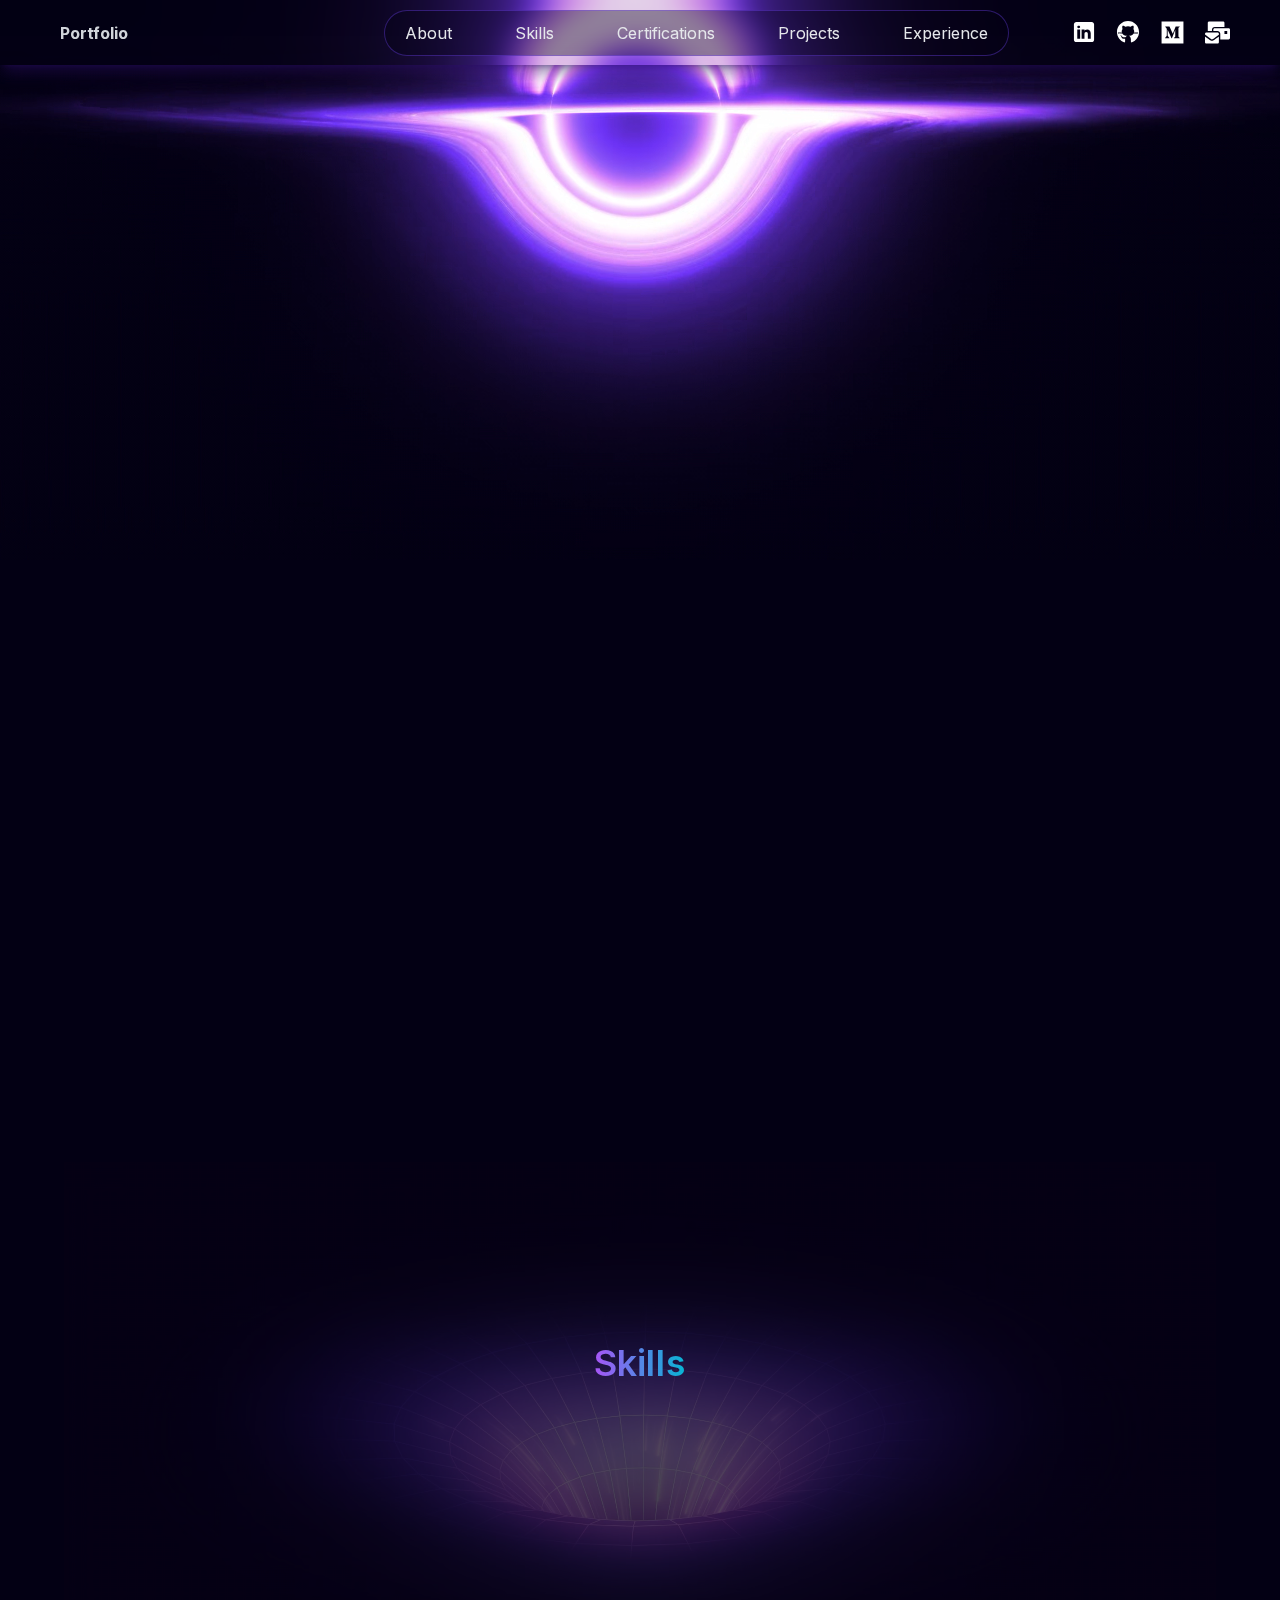
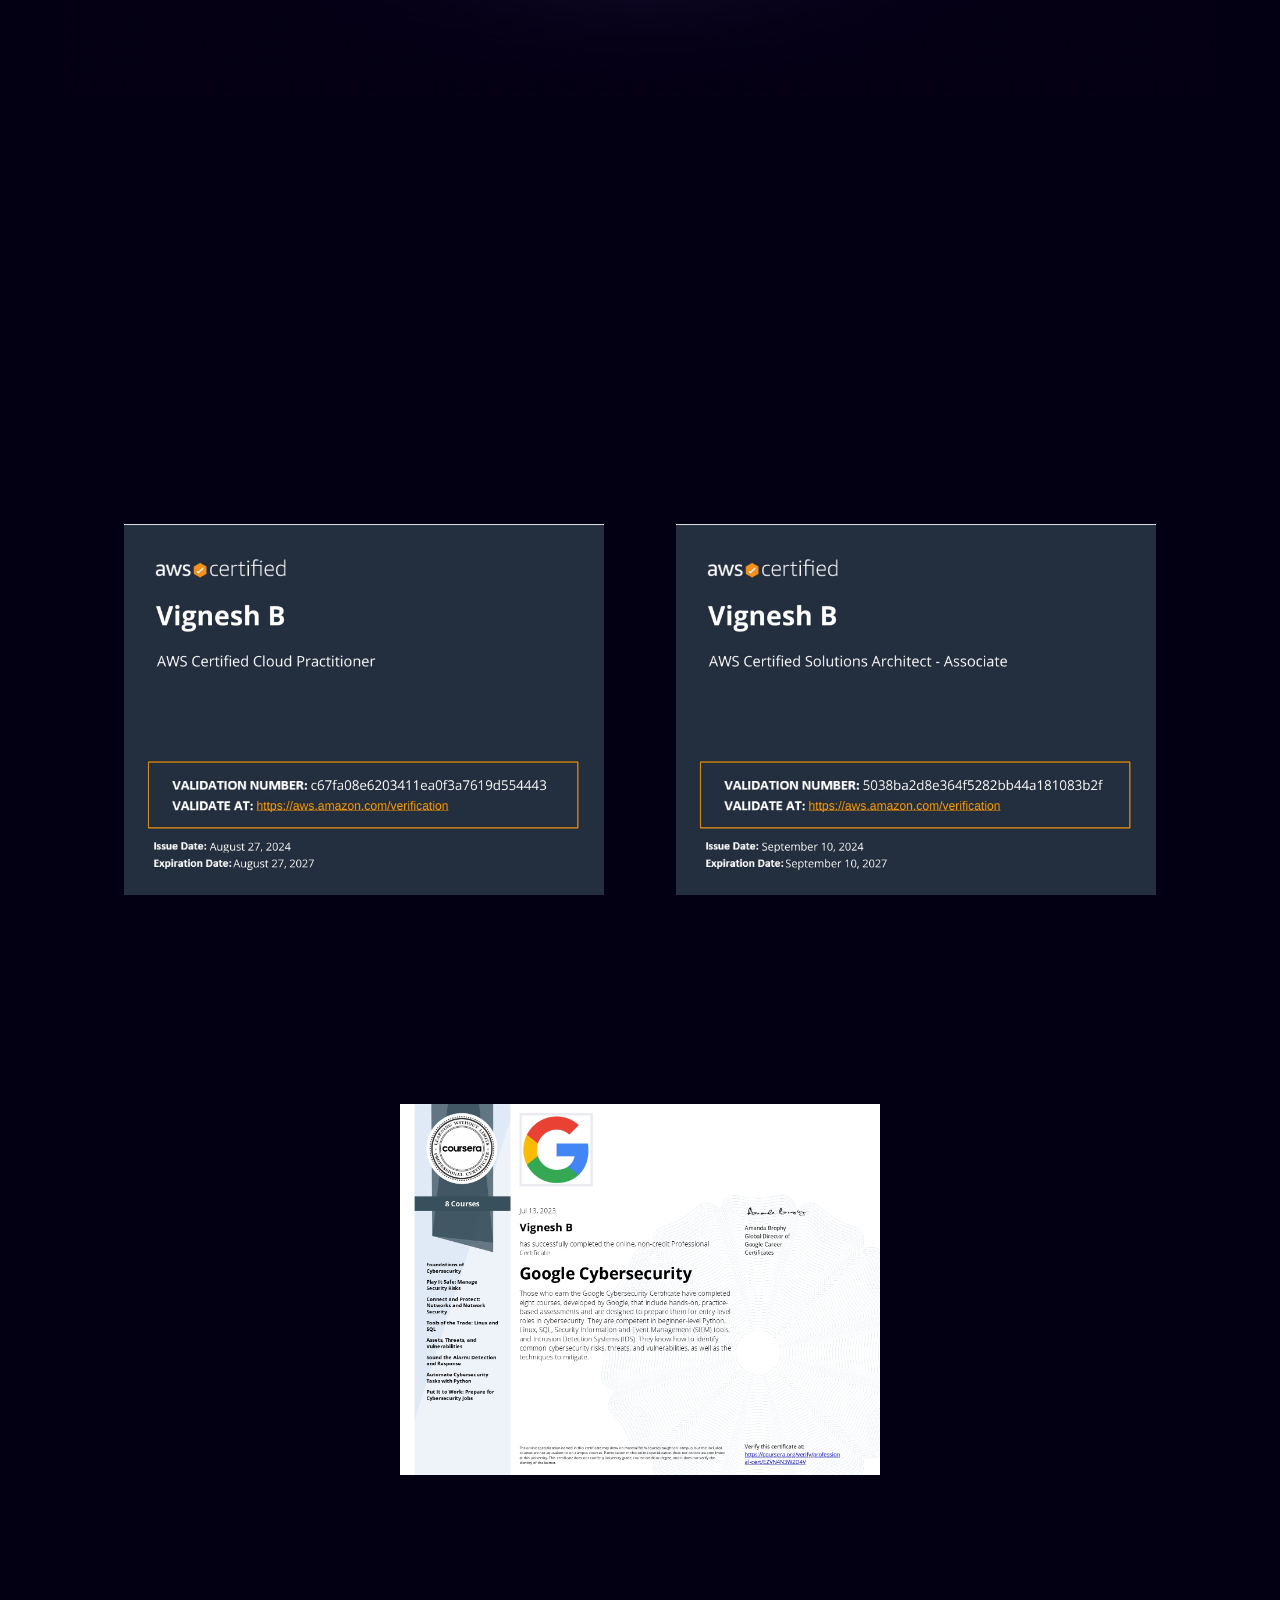
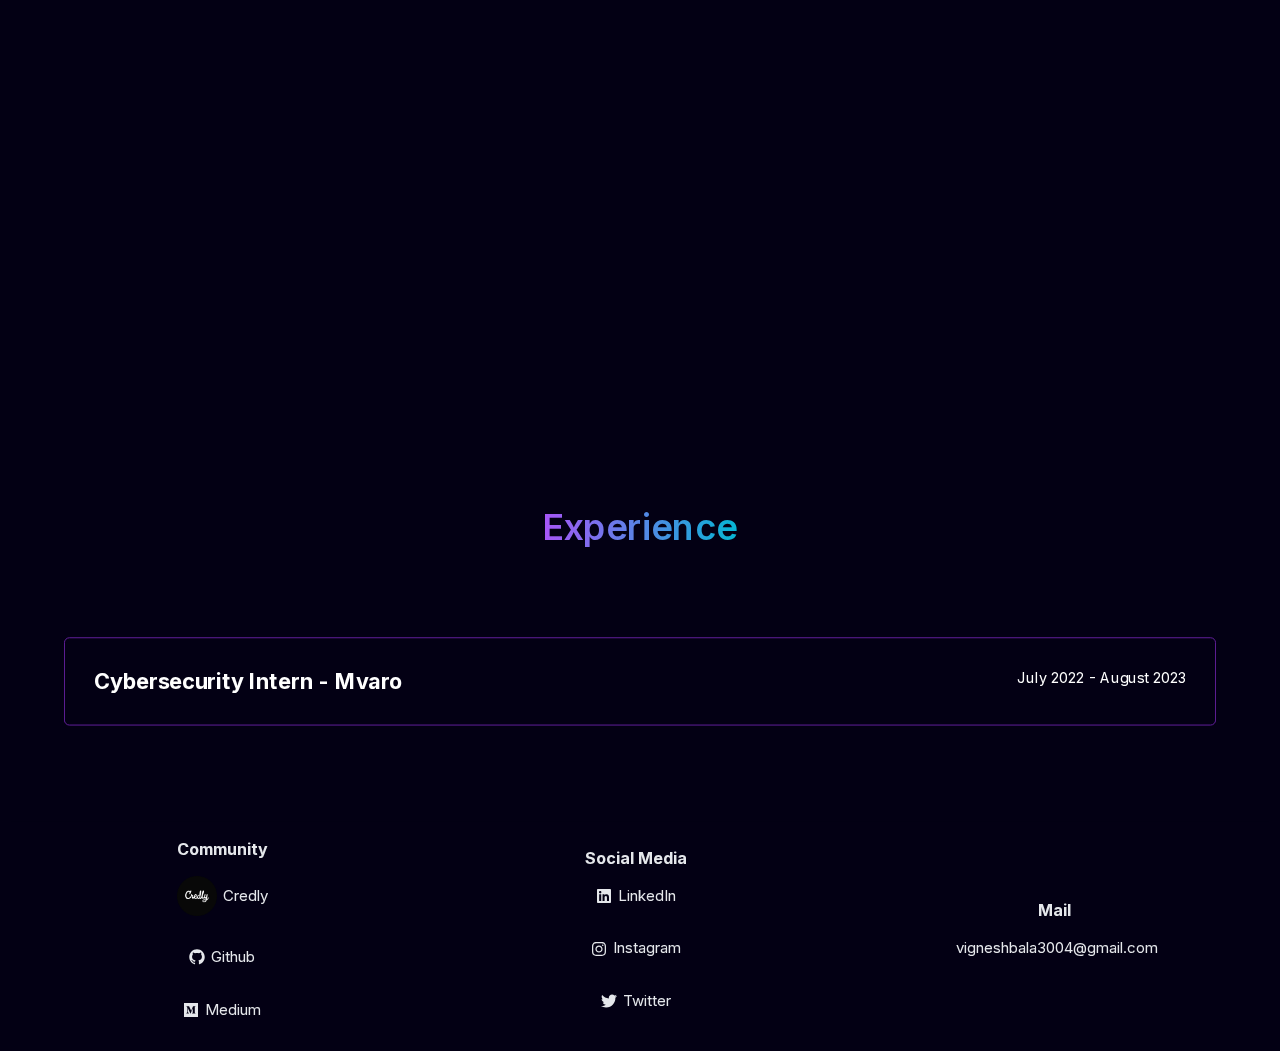
==== commit 0fdf0b05: "Update index.html" ====
--- a/index.html
+++ b/index.html
@@ -1 +1 @@
-<!DOCTYPE html><html lang="en"><head><meta charSet="utf-8"/><meta name="viewport" content="width=device-width, initial-scale=1"/><link rel="preload" as="image" href="/vigneshfront.png"/><link rel="preload" as="image" href="/vigneshback.png"/><link rel="preload" as="image" href="/skillIcons/burpsuite.png"/><link rel="preload" as="image" href="/skillIcons/metasploit.png"/><link rel="preload" as="image" href="/skillIcons/linux.png"/><link rel="preload" as="image" href="/skillIcons/aws.png"/><link rel="preload" as="image" href="/skillIcons/digitalocean.svg"/><link rel="preload" as="image" href="/skillIcons/openvpn.png"/><link rel="preload" as="image" href="/skillIcons/git.png"/><link rel="preload" as="image" href="./certificates/certificate1.jpg"/><link rel="stylesheet" href="/_next/static/css/dd09c5e696163a5b.css" crossorigin="" data-precedence="next"/><link rel="preload" as="script" fetchPriority="low" href="/_next/static/chunks/webpack-8be6eff854d1a4b1.js" crossorigin=""/><script src="/_next/static/chunks/fd9d1056-8eef5c0a58d69510.js" async="" crossorigin=""></script><script src="/_next/static/chunks/472-27cd845a1ad0d5d7.js" async="" crossorigin=""></script><script src="/_next/static/chunks/main-app-5783a060b19acf5d.js" async="" crossorigin=""></script><script src="/_next/static/chunks/b536a0f1-59db6e779d450d0f.js" async=""></script><script src="/_next/static/chunks/35-6d32463a76f54eb0.js" async=""></script><script src="/_next/static/chunks/980-52830a5512336253.js" async=""></script><script src="/_next/static/chunks/app/layout-2862e31ce2573732.js" async=""></script><script src="/_next/static/chunks/914-807a1c46c83df24a.js" async=""></script><script src="/_next/static/chunks/app/page-e998e212368436cb.js" async=""></script><link rel="preload" as="image" href="./certificates/certificate2.jpg"/><link rel="preload" as="image" href="./certificates/certificate3.jpg"/><link rel="preload" as="image" href="./credly.png"/><title>Vignesh</title><meta name="description" content="This is my portfolio"/><script src="/_next/static/chunks/polyfills-c67a75d1b6f99dc8.js" crossorigin="" noModule=""></script></head><body class="__className_36bd41 bg-[#030014] overflow-y-scroll overflow-x-hidden"><div class="w-full h-auto fixed inset-0 z-0 pointer-events-none"><div style="position:relative;width:100%;height:100%;overflow:hidden;pointer-events:auto"><div style="width:100%;height:100%"><canvas style="display:block"></canvas></div></div></div><div class="w-full h-[65px] fixed top-0 shadow-lg shadow-[#2A0E61]/50 bg-[#03001417] backdrop-blur-md z-50 px-10"><div class="w-full h-full flex flex-row items-center justify-between m-auto px-[10px]"><div class="mr-24"><a href="#about-me" class="h-auto w-auto flex flex-row items-center"><div><image href="/favicon-32x32.png"></image></div><div class="font-bold ml-[10px] hidden md:block text-gray-300 flex flex-row"><div>Portfolio</div></div></a></div><div class="opacity-0 md:opacity-100 w-1/2 h-full absolute  left-96 flex flex-row items-center justify-between md:mr-20"><div class="flex items-center justify-between w-full h-auto border border-[#7042f861] bg-[#0300145e] mr-[15px] px-[20px] py-[10px] rounded-full text-gray-200"><a href="#about-me" class="cursor-pointer hover:underline">About</a><a href="#skills" class="cursor-pointer hover:underline">Skills</a><a href="#certifications" class="cursor-pointer hover:underline">Certifications</a><a href="#projects" class="cursor-pointer hover:underline">Projects</a><a href="#experience" class="cursor-pointer hover:underline">Experience</a></div></div><div class="flex flex-row gap-5"><a href="https://www.linkedin.com/in/vignesh3004"><img alt="Likedin" loading="lazy" width="24" height="24" decoding="async" data-nimg="1" style="color:transparent" src="/soc1.svg"/></a><a href="https://github.com/Vignesh3004"><img alt="Github" loading="lazy" width="24" height="24" decoding="async" data-nimg="1" style="color:transparent" src="/soc2.svg"/></a><a href="https://medium.com/@vignesh3004"><svg stroke="currentColor" fill="currentColor" stroke-width="0" viewBox="0 0 448 512" href="" color="white" style="color:white" height="25" width="25" xmlns="http://www.w3.org/2000/svg"><path d="M0 32v448h448V32H0zm372.2 106.1l-24 23c-2.1 1.6-3.1 4.2-2.7 6.7v169.3c-.4 2.6.6 5.2 2.7 6.7l23.5 23v5.1h-118V367l24.3-23.6c2.4-2.4 2.4-3.1 2.4-6.7V199.8l-67.6 171.6h-9.1L125 199.8v115c-.7 4.8 1 9.7 4.4 13.2l31.6 38.3v5.1H71.2v-5.1l31.6-38.3c3.4-3.5 4.9-8.4 4.1-13.2v-133c.4-3.7-1-7.3-3.8-9.8L75 138.1V133h87.3l67.4 148L289 133.1h83.2v5z"></path></svg></a><a href="mailto:vigneshbala3004@gmail.com"><svg stroke="currentColor" fill="currentColor" stroke-width="0" viewBox="0 0 576 512" color="white" style="color:white" height="25" width="25" xmlns="http://www.w3.org/2000/svg"><path d="M160 448c-25.6 0-51.2-22.4-64-32-64-44.8-83.2-60.8-96-70.4V480c0 17.67 14.33 32 32 32h256c17.67 0 32-14.33 32-32V345.6c-12.8 9.6-32 25.6-96 70.4-12.8 9.6-38.4 32-64 32zm128-192H32c-17.67 0-32 14.33-32 32v16c25.6 19.2 22.4 19.2 115.2 86.4 9.6 6.4 28.8 25.6 44.8 25.6s35.2-19.2 44.8-22.4c92.8-67.2 89.6-67.2 115.2-86.4V288c0-17.67-14.33-32-32-32zm256-96H224c-17.67 0-32 14.33-32 32v32h96c33.21 0 60.59 25.42 63.71 57.82l.29-.22V416h192c17.67 0 32-14.33 32-32V192c0-17.67-14.33-32-32-32zm-32 128h-64v-64h64v64zm-352-96c0-35.29 28.71-64 64-64h224V32c0-17.67-14.33-32-32-32H96C78.33 0 64 14.33 64 32v192h96v-32z"></path></svg></a></div></div></div><main class="h-full w-full"><div class="flex flex-col gap-20"><div class="flex flex-col mt-32 md:mt-0 items-center justify-center h-[100vh] w-full" id="about-me"><video autoPlay="" muted="" loop="" class="rotate-180 absolute top-[-340px] 2xl:top-[-380px]  h-full w-full left-0 z-[01] object-cover "><source src="/blackhole.webm" type="video/webm"/></video><div class="flex md:flex-row flex-col-reverse items-center justify-center px-20 xl:mt-[5vh] w-full z-[20]"><div class="h-full w-full flex  p-10 flex-col gap-5 justify-center m-auto text-start"><div class="flex flex-col gap-6  font-bold text-white w-[600px] w-auto h-auto" style="opacity:0;transform:translateX(-100px) translateZ(0)"><p class="cursive text-[24px]">Hi, my name is</p><span class="text-5xl">Vignesh B</span><span style="display:inline-block" class="index-module_type__E-SaG opacity-90 text-3xl h-10"></span></div><p class="text-lg text-gray-400 my-5 max-w-[500px] text-justify" style="opacity:0;transform:translateX(-100px) translateZ(0)">I&#x27;m a cloud and cybersecurity professional with AWS Certified Cloud Practitioner and Solutions Architect - Associate certifications. I focus on secure cloud deployments and identifying web application vulnerabilities.</p><a target="_blank" href="https://drive.google.com/file/d/1ORqVe3Ii4ugPfTiAM8sm9omog1gXxTyV/view?usp=sharing" class="py-2 button-primary text-center text-white cursor-pointer rounded-lg max-w-[200px]" style="opacity:0;transform:translateX(-100px) translateZ(0)">Resume</a></div><div class="w-full h-full flex justify-center relative 2xl:left-[25vh] items-center" style="opacity:0;transform:translateX(100px) translateZ(0)"><div class="group h-96 w-96  [perspective:1000px]"><div class="relative h-full w-full rounded-full shadow-xl transition-all duration-500 [transform-style:preserve-3d] [backface-visibility:hidden] group-hover:[transform:rotateY(180deg)]"><div class="absolute inset-0 "><img class="rounded-full border-4 border-indigo-500" src="/vigneshfront.png" width="300" height="300" alt="skill image"/></div><div class="absolute inset-0 h-full w-full rounded-full [transform:rotateY(180deg)] [backface-visibility:hidden]"><img class="rounded-full border-4 border-indigo-500" src="/vigneshback.png" width="300" height="300" alt="skill image"/> </div></div></div></div></div></div><section id="skills" class="flex flex-col items-center h-[100vh] justify-center gap-3 z-20  relative overflow-hidden  py-20" style="transform:scale(0.9"><div class="w-full h-auto flex flex-col items-center justify-center"><div class="text-center text-[40px] font-semibold text-transparent bg-clip-text bg-gradient-to-r from-purple-500 to-cyan-500 py-20">Skills</div></div><div class="flex relative z-70 flex-row justify-around flex-wrap mt-4 gap-5 items-center"><div class="cursor-pointer" aria-label="Burp Suite" style="opacity:0"><img src="/skillIcons/burpsuite.png" width="80" height="80" alt="Burp Suite"/></div><style data-emotion="css s9ggwg">.css-s9ggwg{z-index:1500;pointer-events:none;}.css-s9ggwg[data-popper-placement*="bottom"] .MuiTooltip-arrow{top:0;margin-top:-0.71em;}.css-s9ggwg[data-popper-placement*="bottom"] .MuiTooltip-arrow::before{transform-origin:0 100%;}.css-s9ggwg[data-popper-placement*="top"] .MuiTooltip-arrow{bottom:0;margin-bottom:-0.71em;}.css-s9ggwg[data-popper-placement*="top"] .MuiTooltip-arrow::before{transform-origin:100% 0;}.css-s9ggwg[data-popper-placement*="right"] .MuiTooltip-arrow{left:0;margin-left:-0.71em;height:1em;width:0.71em;}.css-s9ggwg[data-popper-placement*="right"] .MuiTooltip-arrow::before{transform-origin:100% 100%;}.css-s9ggwg[data-popper-placement*="left"] .MuiTooltip-arrow{right:0;margin-right:-0.71em;height:1em;width:0.71em;}.css-s9ggwg[data-popper-placement*="left"] .MuiTooltip-arrow::before{transform-origin:0 0;}</style><style data-emotion="css 1dkatbo">.css-1dkatbo{z-index:1500;pointer-events:none;}.css-1dkatbo[data-popper-placement*="bottom"] .MuiTooltip-arrow{top:0;margin-top:-0.71em;}.css-1dkatbo[data-popper-placement*="bottom"] .MuiTooltip-arrow::before{transform-origin:0 100%;}.css-1dkatbo[data-popper-placement*="top"] .MuiTooltip-arrow{bottom:0;margin-bottom:-0.71em;}.css-1dkatbo[data-popper-placement*="top"] .MuiTooltip-arrow::before{transform-origin:100% 0;}.css-1dkatbo[data-popper-placement*="right"] .MuiTooltip-arrow{left:0;margin-left:-0.71em;height:1em;width:0.71em;}.css-1dkatbo[data-popper-placement*="right"] .MuiTooltip-arrow::before{transform-origin:100% 100%;}.css-1dkatbo[data-popper-placement*="left"] .MuiTooltip-arrow{right:0;margin-right:-0.71em;height:1em;width:0.71em;}.css-1dkatbo[data-popper-placement*="left"] .MuiTooltip-arrow::before{transform-origin:0 0;}</style><div class="cursor-pointer" aria-label="Metasploit" style="opacity:0"><img src="/skillIcons/metasploit.png" width="120" height="175" alt="Metasploit"/></div><style data-emotion="css s9ggwg">.css-s9ggwg{z-index:1500;pointer-events:none;}.css-s9ggwg[data-popper-placement*="bottom"] .MuiTooltip-arrow{top:0;margin-top:-0.71em;}.css-s9ggwg[data-popper-placement*="bottom"] .MuiTooltip-arrow::before{transform-origin:0 100%;}.css-s9ggwg[data-popper-placement*="top"] .MuiTooltip-arrow{bottom:0;margin-bottom:-0.71em;}.css-s9ggwg[data-popper-placement*="top"] .MuiTooltip-arrow::before{transform-origin:100% 0;}.css-s9ggwg[data-popper-placement*="right"] .MuiTooltip-arrow{left:0;margin-left:-0.71em;height:1em;width:0.71em;}.css-s9ggwg[data-popper-placement*="right"] .MuiTooltip-arrow::before{transform-origin:100% 100%;}.css-s9ggwg[data-popper-placement*="left"] .MuiTooltip-arrow{right:0;margin-right:-0.71em;height:1em;width:0.71em;}.css-s9ggwg[data-popper-placement*="left"] .MuiTooltip-arrow::before{transform-origin:0 0;}</style><style data-emotion="css 1dkatbo">.css-1dkatbo{z-index:1500;pointer-events:none;}.css-1dkatbo[data-popper-placement*="bottom"] .MuiTooltip-arrow{top:0;margin-top:-0.71em;}.css-1dkatbo[data-popper-placement*="bottom"] .MuiTooltip-arrow::before{transform-origin:0 100%;}.css-1dkatbo[data-popper-placement*="top"] .MuiTooltip-arrow{bottom:0;margin-bottom:-0.71em;}.css-1dkatbo[data-popper-placement*="top"] .MuiTooltip-arrow::before{transform-origin:100% 0;}.css-1dkatbo[data-popper-placement*="right"] .MuiTooltip-arrow{left:0;margin-left:-0.71em;height:1em;width:0.71em;}.css-1dkatbo[data-popper-placement*="right"] .MuiTooltip-arrow::before{transform-origin:100% 100%;}.css-1dkatbo[data-popper-placement*="left"] .MuiTooltip-arrow{right:0;margin-right:-0.71em;height:1em;width:0.71em;}.css-1dkatbo[data-popper-placement*="left"] .MuiTooltip-arrow::before{transform-origin:0 0;}</style><div class="cursor-pointer" aria-label="Linux" style="opacity:0"><img src="/skillIcons/linux.png" width="100" height="100" alt="Linux"/></div><style data-emotion="css s9ggwg">.css-s9ggwg{z-index:1500;pointer-events:none;}.css-s9ggwg[data-popper-placement*="bottom"] .MuiTooltip-arrow{top:0;margin-top:-0.71em;}.css-s9ggwg[data-popper-placement*="bottom"] .MuiTooltip-arrow::before{transform-origin:0 100%;}.css-s9ggwg[data-popper-placement*="top"] .MuiTooltip-arrow{bottom:0;margin-bottom:-0.71em;}.css-s9ggwg[data-popper-placement*="top"] .MuiTooltip-arrow::before{transform-origin:100% 0;}.css-s9ggwg[data-popper-placement*="right"] .MuiTooltip-arrow{left:0;margin-left:-0.71em;height:1em;width:0.71em;}.css-s9ggwg[data-popper-placement*="right"] .MuiTooltip-arrow::before{transform-origin:100% 100%;}.css-s9ggwg[data-popper-placement*="left"] .MuiTooltip-arrow{right:0;margin-right:-0.71em;height:1em;width:0.71em;}.css-s9ggwg[data-popper-placement*="left"] .MuiTooltip-arrow::before{transform-origin:0 0;}</style><style data-emotion="css 1dkatbo">.css-1dkatbo{z-index:1500;pointer-events:none;}.css-1dkatbo[data-popper-placement*="bottom"] .MuiTooltip-arrow{top:0;margin-top:-0.71em;}.css-1dkatbo[data-popper-placement*="bottom"] .MuiTooltip-arrow::before{transform-origin:0 100%;}.css-1dkatbo[data-popper-placement*="top"] .MuiTooltip-arrow{bottom:0;margin-bottom:-0.71em;}.css-1dkatbo[data-popper-placement*="top"] .MuiTooltip-arrow::before{transform-origin:100% 0;}.css-1dkatbo[data-popper-placement*="right"] .MuiTooltip-arrow{left:0;margin-left:-0.71em;height:1em;width:0.71em;}.css-1dkatbo[data-popper-placement*="right"] .MuiTooltip-arrow::before{transform-origin:100% 100%;}.css-1dkatbo[data-popper-placement*="left"] .MuiTooltip-arrow{right:0;margin-right:-0.71em;height:1em;width:0.71em;}.css-1dkatbo[data-popper-placement*="left"] .MuiTooltip-arrow::before{transform-origin:0 0;}</style><div class="cursor-pointer" aria-label="Aws" style="opacity:0"><img src="/skillIcons/aws.png" width="120" height="120" alt="Aws"/></div><style data-emotion="css s9ggwg">.css-s9ggwg{z-index:1500;pointer-events:none;}.css-s9ggwg[data-popper-placement*="bottom"] .MuiTooltip-arrow{top:0;margin-top:-0.71em;}.css-s9ggwg[data-popper-placement*="bottom"] .MuiTooltip-arrow::before{transform-origin:0 100%;}.css-s9ggwg[data-popper-placement*="top"] .MuiTooltip-arrow{bottom:0;margin-bottom:-0.71em;}.css-s9ggwg[data-popper-placement*="top"] .MuiTooltip-arrow::before{transform-origin:100% 0;}.css-s9ggwg[data-popper-placement*="right"] .MuiTooltip-arrow{left:0;margin-left:-0.71em;height:1em;width:0.71em;}.css-s9ggwg[data-popper-placement*="right"] .MuiTooltip-arrow::before{transform-origin:100% 100%;}.css-s9ggwg[data-popper-placement*="left"] .MuiTooltip-arrow{right:0;margin-right:-0.71em;height:1em;width:0.71em;}.css-s9ggwg[data-popper-placement*="left"] .MuiTooltip-arrow::before{transform-origin:0 0;}</style><style data-emotion="css 1dkatbo">.css-1dkatbo{z-index:1500;pointer-events:none;}.css-1dkatbo[data-popper-placement*="bottom"] .MuiTooltip-arrow{top:0;margin-top:-0.71em;}.css-1dkatbo[data-popper-placement*="bottom"] .MuiTooltip-arrow::before{transform-origin:0 100%;}.css-1dkatbo[data-popper-placement*="top"] .MuiTooltip-arrow{bottom:0;margin-bottom:-0.71em;}.css-1dkatbo[data-popper-placement*="top"] .MuiTooltip-arrow::before{transform-origin:100% 0;}.css-1dkatbo[data-popper-placement*="right"] .MuiTooltip-arrow{left:0;margin-left:-0.71em;height:1em;width:0.71em;}.css-1dkatbo[data-popper-placement*="right"] .MuiTooltip-arrow::before{transform-origin:100% 100%;}.css-1dkatbo[data-popper-placement*="left"] .MuiTooltip-arrow{right:0;margin-right:-0.71em;height:1em;width:0.71em;}.css-1dkatbo[data-popper-placement*="left"] .MuiTooltip-arrow::before{transform-origin:0 0;}</style><div class="cursor-pointer" aria-label="Digital Ocean" style="opacity:0"><img src="/skillIcons/digitalocean.svg" width="100" height="100" alt="Digital Ocean"/></div><style data-emotion="css s9ggwg">.css-s9ggwg{z-index:1500;pointer-events:none;}.css-s9ggwg[data-popper-placement*="bottom"] .MuiTooltip-arrow{top:0;margin-top:-0.71em;}.css-s9ggwg[data-popper-placement*="bottom"] .MuiTooltip-arrow::before{transform-origin:0 100%;}.css-s9ggwg[data-popper-placement*="top"] .MuiTooltip-arrow{bottom:0;margin-bottom:-0.71em;}.css-s9ggwg[data-popper-placement*="top"] .MuiTooltip-arrow::before{transform-origin:100% 0;}.css-s9ggwg[data-popper-placement*="right"] .MuiTooltip-arrow{left:0;margin-left:-0.71em;height:1em;width:0.71em;}.css-s9ggwg[data-popper-placement*="right"] .MuiTooltip-arrow::before{transform-origin:100% 100%;}.css-s9ggwg[data-popper-placement*="left"] .MuiTooltip-arrow{right:0;margin-right:-0.71em;height:1em;width:0.71em;}.css-s9ggwg[data-popper-placement*="left"] .MuiTooltip-arrow::before{transform-origin:0 0;}</style><style data-emotion="css 1dkatbo">.css-1dkatbo{z-index:1500;pointer-events:none;}.css-1dkatbo[data-popper-placement*="bottom"] .MuiTooltip-arrow{top:0;margin-top:-0.71em;}.css-1dkatbo[data-popper-placement*="bottom"] .MuiTooltip-arrow::before{transform-origin:0 100%;}.css-1dkatbo[data-popper-placement*="top"] .MuiTooltip-arrow{bottom:0;margin-bottom:-0.71em;}.css-1dkatbo[data-popper-placement*="top"] .MuiTooltip-arrow::before{transform-origin:100% 0;}.css-1dkatbo[data-popper-placement*="right"] .MuiTooltip-arrow{left:0;margin-left:-0.71em;height:1em;width:0.71em;}.css-1dkatbo[data-popper-placement*="right"] .MuiTooltip-arrow::before{transform-origin:100% 100%;}.css-1dkatbo[data-popper-placement*="left"] .MuiTooltip-arrow{right:0;margin-right:-0.71em;height:1em;width:0.71em;}.css-1dkatbo[data-popper-placement*="left"] .MuiTooltip-arrow::before{transform-origin:0 0;}</style><div class="cursor-pointer" aria-label="Open VPN" style="opacity:0"><img src="/skillIcons/openvpn.png" width="120" height="120" alt="Open VPN"/></div><style data-emotion="css s9ggwg">.css-s9ggwg{z-index:1500;pointer-events:none;}.css-s9ggwg[data-popper-placement*="bottom"] .MuiTooltip-arrow{top:0;margin-top:-0.71em;}.css-s9ggwg[data-popper-placement*="bottom"] .MuiTooltip-arrow::before{transform-origin:0 100%;}.css-s9ggwg[data-popper-placement*="top"] .MuiTooltip-arrow{bottom:0;margin-bottom:-0.71em;}.css-s9ggwg[data-popper-placement*="top"] .MuiTooltip-arrow::before{transform-origin:100% 0;}.css-s9ggwg[data-popper-placement*="right"] .MuiTooltip-arrow{left:0;margin-left:-0.71em;height:1em;width:0.71em;}.css-s9ggwg[data-popper-placement*="right"] .MuiTooltip-arrow::before{transform-origin:100% 100%;}.css-s9ggwg[data-popper-placement*="left"] .MuiTooltip-arrow{right:0;margin-right:-0.71em;height:1em;width:0.71em;}.css-s9ggwg[data-popper-placement*="left"] .MuiTooltip-arrow::before{transform-origin:0 0;}</style><style data-emotion="css 1dkatbo">.css-1dkatbo{z-index:1500;pointer-events:none;}.css-1dkatbo[data-popper-placement*="bottom"] .MuiTooltip-arrow{top:0;margin-top:-0.71em;}.css-1dkatbo[data-popper-placement*="bottom"] .MuiTooltip-arrow::before{transform-origin:0 100%;}.css-1dkatbo[data-popper-placement*="top"] .MuiTooltip-arrow{bottom:0;margin-bottom:-0.71em;}.css-1dkatbo[data-popper-placement*="top"] .MuiTooltip-arrow::before{transform-origin:100% 0;}.css-1dkatbo[data-popper-placement*="right"] .MuiTooltip-arrow{left:0;margin-left:-0.71em;height:1em;width:0.71em;}.css-1dkatbo[data-popper-placement*="right"] .MuiTooltip-arrow::before{transform-origin:100% 100%;}.css-1dkatbo[data-popper-placement*="left"] .MuiTooltip-arrow{right:0;margin-right:-0.71em;height:1em;width:0.71em;}.css-1dkatbo[data-popper-placement*="left"] .MuiTooltip-arrow::before{transform-origin:0 0;}</style><div class="cursor-pointer" aria-label="Git" style="opacity:0"><img src="/skillIcons/git.png" width="90" height="90" alt="Git"/></div><style data-emotion="css s9ggwg">.css-s9ggwg{z-index:1500;pointer-events:none;}.css-s9ggwg[data-popper-placement*="bottom"] .MuiTooltip-arrow{top:0;margin-top:-0.71em;}.css-s9ggwg[data-popper-placement*="bottom"] .MuiTooltip-arrow::before{transform-origin:0 100%;}.css-s9ggwg[data-popper-placement*="top"] .MuiTooltip-arrow{bottom:0;margin-bottom:-0.71em;}.css-s9ggwg[data-popper-placement*="top"] .MuiTooltip-arrow::before{transform-origin:100% 0;}.css-s9ggwg[data-popper-placement*="right"] .MuiTooltip-arrow{left:0;margin-left:-0.71em;height:1em;width:0.71em;}.css-s9ggwg[data-popper-placement*="right"] .MuiTooltip-arrow::before{transform-origin:100% 100%;}.css-s9ggwg[data-popper-placement*="left"] .MuiTooltip-arrow{right:0;margin-right:-0.71em;height:1em;width:0.71em;}.css-s9ggwg[data-popper-placement*="left"] .MuiTooltip-arrow::before{transform-origin:0 0;}</style><style data-emotion="css 1dkatbo">.css-1dkatbo{z-index:1500;pointer-events:none;}.css-1dkatbo[data-popper-placement*="bottom"] .MuiTooltip-arrow{top:0;margin-top:-0.71em;}.css-1dkatbo[data-popper-placement*="bottom"] .MuiTooltip-arrow::before{transform-origin:0 100%;}.css-1dkatbo[data-popper-placement*="top"] .MuiTooltip-arrow{bottom:0;margin-bottom:-0.71em;}.css-1dkatbo[data-popper-placement*="top"] .MuiTooltip-arrow::before{transform-origin:100% 0;}.css-1dkatbo[data-popper-placement*="right"] .MuiTooltip-arrow{left:0;margin-left:-0.71em;height:1em;width:0.71em;}.css-1dkatbo[data-popper-placement*="right"] .MuiTooltip-arrow::before{transform-origin:100% 100%;}.css-1dkatbo[data-popper-placement*="left"] .MuiTooltip-arrow{right:0;margin-right:-0.71em;height:1em;width:0.71em;}.css-1dkatbo[data-popper-placement*="left"] .MuiTooltip-arrow::before{transform-origin:0 0;}</style></div><div class="w-full h-full absolute"><div class="w-full h-full z-[-10] opacity-30 absolute flex items-center justify-center bg-cover"><video class="w-full h-auto" preload="false" playsInline="" loop="" muted="" autoPlay="" src="/cards-video.webm"></video></div></div></section><div id="certifications"><section id="certifications" class="w-full md:min-h-[80vh] flex flex-col items-center"><div class="text-lg text-gray-400 my-5" style="opacity:0;transform:translateX(-100px) translateZ(0)"><h1 class="text-center text-[40px] font-semibold text-transparent bg-clip-text bg-gradient-to-r from-purple-500 to-cyan-500 py-20">Certifications</h1></div><div class="w-full h-full  relative bottom-20  flex flex-row items-stretch justify-center gap-10 flex-wrap"><div class="lg:w-[40%] lg:min-h-[60vh] h-full md:w-[80%] w-[80%] hover:border-[#2a0e61] p-4 rounded-md flex flex-col text-white cursor-pointer"><img class="w-full  h-full " src="./certificates/certificate1.jpg" alt="AWS Certified Cloud Practitioner - Foundational"/><a href="https://www.credly.com/badges/566fadab-5aa9-4465-9752-450ba8a36ed3" class="text-xl text-center z-[20] font-semibold text-transparent bg-clip-text bg-gradient-to-r from-purple-500 to-cyan-500" style="opacity:0;transform:translateY(50px) translateZ(0)">AWS Certified Cloud Practitioner - Foundational</a></div><div class="lg:w-[40%] lg:min-h-[60vh] h-full md:w-[80%] w-[80%] hover:border-[#2a0e61] p-4 rounded-md flex flex-col text-white cursor-pointer"><img class="w-full  h-full " src="./certificates/certificate2.jpg" alt="AWS Certified Solutions Architect - Associate"/><a href="https://www.credly.com/badges/fe566f09-7ae3-4655-9d01-6143f89ca826" class="text-xl text-center z-[20] font-semibold text-transparent bg-clip-text bg-gradient-to-r from-purple-500 to-cyan-500" style="opacity:0;transform:translateY(50px) translateZ(0)">AWS Certified Solutions Architect - Associate</a></div><div class="lg:w-[40%] lg:min-h-[60vh] h-full md:w-[80%] w-[80%] hover:border-[#2a0e61] p-4 rounded-md flex flex-col text-white cursor-pointer"><img class="w-full  h-full " src="./certificates/certificate3.jpg" alt="Other Certificates"/><a href="https://drive.google.com/file/d/1Ol2dqaywjJntOqeVWJjOvT_7UAub6Hm9/view" class="text-xl text-center z-[20] font-semibold text-transparent bg-clip-text bg-gradient-to-r from-purple-500 to-cyan-500" style="opacity:0;transform:translateY(50px) translateZ(0)">Other Certificates</a></div></div></section></div><div class="flex flex-row items-center justify-center px-20 mt-40 w-full z-[20]"><div class="flex flex-col items-center justify-center py-20" id="projects"><div class="text-lg text-gray-400 my-5 " style="opacity:0;transform:translateX(-100px) translateZ(0)"><h1 class="text-[40px] z-[20] font-semibold text-transparent bg-clip-text bg-gradient-to-r from-purple-500 to-cyan-500 py-20">My Projects</h1></div><div class="grid grid-cols-1 relative bottom-20 md:grid-cols-2 gap-14  xl:gap-14 2xl:grid-cols-2 2xl:gap-14   h-full z-[20] w-full flex flex-col md:flex-row gap-10 px-10"><div class="text-lg text-gray-400 my-5 " style="opacity:0;transform:translateX(-100px) translateZ(0)"><div><div class=" overflow-hidden w-full rounded-lg shadow-lg border border-[#2A0E61]"><div class="h-52 w-full  md:h-72 rounded-t-xl relative group" style="background:url(/proj/clickjacking.jpeg);background-size:cover"><div class="overlay items-center justify-center absolute top-0 left-0 w-full h-full bg-[#181818] bg-opacity-0 hidden group-hover:flex group-hover:bg-opacity-80 transition-all duration-500 "><a class="h-14 w-14 mr-2 border-2 relative rounded-full border-[#ADB7BE] hover:border-white group/link" href="https://github.com/Vignesh3004/ClickJacker"><svg xmlns="http://www.w3.org/2000/svg" fill="none" viewBox="0 0 24 24" stroke-width="1.5" stroke="currentColor" aria-hidden="true" data-slot="icon" class="h-10 w-10 text-[#ADB7BE] absolute top-1/2 left-1/2 transform -translate-x-1/2 -translate-y-1/2  cursor-pointer group-hover/link:text-white"><path stroke-linecap="round" stroke-linejoin="round" d="M17.25 6.75 22.5 12l-5.25 5.25m-10.5 0L1.5 12l5.25-5.25m7.5-3-4.5 16.5"></path></svg></a></div></div><div class="text-white rounded-b-xl mt-3 bg-[#181818]py-6 px-4"><h5 class="text-xl font-semibold mb-2 text-[#7f48ee]">Clickjacking Tool</h5><p></p><div class="flex flex-row items-center gap-4 w-full mb-2"><p class="px-4 py-1 text-sm border rounded-full border-[#2A0E61] transition duration-300 ease-in-out hover:bg-[#7f48ee] cursor-pointer">Python</p><p class="px-4 py-1 text-sm border rounded-full border-[#2A0E61] transition duration-300 ease-in-out hover:bg-[#7f48ee] cursor-pointer">Networking</p></div><p class="text-sm my-2">✓ <!-- -->A CLI tool that detects and prevents clickjacking in web apps.</p><p class="text-sm my-2">✓ <!-- -->Developed using Python to scan pages and identify vulnerabilities. </p><p class="text-sm my-2">✓ <!-- -->Enhances security by safeguarding users from malicious attacks.</p></div></div></div></div><div class="text-lg text-gray-400 my-5 " style="opacity:0;transform:translateX(-100px) translateZ(0)"><div><div class=" overflow-hidden w-full rounded-lg shadow-lg border border-[#2A0E61]"><div class="h-52 w-full  md:h-72 rounded-t-xl relative group" style="background:url(/proj/keyboard.jpeg);background-size:cover"><div class="overlay items-center justify-center absolute top-0 left-0 w-full h-full bg-[#181818] bg-opacity-0 hidden group-hover:flex group-hover:bg-opacity-80 transition-all duration-500 "><a class="h-14 w-14 mr-2 border-2 relative rounded-full border-[#ADB7BE] hover:border-white group/link" href="https://github.com/Vignesh3004/Keylogging-in-LAN"><svg xmlns="http://www.w3.org/2000/svg" fill="none" viewBox="0 0 24 24" stroke-width="1.5" stroke="currentColor" aria-hidden="true" data-slot="icon" class="h-10 w-10 text-[#ADB7BE] absolute top-1/2 left-1/2 transform -translate-x-1/2 -translate-y-1/2  cursor-pointer group-hover/link:text-white"><path stroke-linecap="round" stroke-linejoin="round" d="M17.25 6.75 22.5 12l-5.25 5.25m-10.5 0L1.5 12l5.25-5.25m7.5-3-4.5 16.5"></path></svg></a></div></div><div class="text-white rounded-b-xl mt-3 bg-[#181818]py-6 px-4"><h5 class="text-xl font-semibold mb-2 text-[#7f48ee]">Keylogging in LAN</h5><p></p><div class="flex flex-row items-center gap-4 w-full mb-2"><p class="px-4 py-1 text-sm border rounded-full border-[#2A0E61] transition duration-300 ease-in-out hover:bg-[#7f48ee] cursor-pointer">Python</p><p class="px-4 py-1 text-sm border rounded-full border-[#2A0E61] transition duration-300 ease-in-out hover:bg-[#7f48ee] cursor-pointer">AWS</p></div><p class="text-sm my-2">✓ <!-- -->A tool for logging keystrokes across a LAN. </p><p class="text-sm my-2">✓ <!-- -->Built with Python to capture and monitor keyboard inputs on connected devices.</p><p class="text-sm my-2">✓ <!-- -->Useful for analyzing user activity and enhancing network security.</p></div></div></div></div><div class="text-lg text-gray-400 my-5 " style="opacity:0;transform:translateX(-100px) translateZ(0)"><div><div class=" overflow-hidden w-full rounded-lg shadow-lg border border-[#2A0E61]"><div class="h-52 w-full  md:h-72 rounded-t-xl relative group" style="background:url(/proj/vpn.jpeg);background-size:cover"><div class="overlay items-center justify-center absolute top-0 left-0 w-full h-full bg-[#181818] bg-opacity-0 hidden group-hover:flex group-hover:bg-opacity-80 transition-all duration-500 "><a class="h-14 w-14 mr-2 border-2 relative rounded-full border-[#ADB7BE] hover:border-white group/link" href="https://github.com/Vignesh3004/FinalYearProject"><svg xmlns="http://www.w3.org/2000/svg" fill="none" viewBox="0 0 24 24" stroke-width="1.5" stroke="currentColor" aria-hidden="true" data-slot="icon" class="h-10 w-10 text-[#ADB7BE] absolute top-1/2 left-1/2 transform -translate-x-1/2 -translate-y-1/2  cursor-pointer group-hover/link:text-white"><path stroke-linecap="round" stroke-linejoin="round" d="M17.25 6.75 22.5 12l-5.25 5.25m-10.5 0L1.5 12l5.25-5.25m7.5-3-4.5 16.5"></path></svg></a></div></div><div class="text-white rounded-b-xl mt-3 bg-[#181818]py-6 px-4"><h5 class="text-xl font-semibold mb-2 text-[#7f48ee]">Nested VPNs</h5><p></p><div class="flex flex-row items-center gap-4 w-full mb-2"><p class="px-4 py-1 text-sm border rounded-full border-[#2A0E61] transition duration-300 ease-in-out hover:bg-[#7f48ee] cursor-pointer">OpenVPN</p><p class="px-4 py-1 text-sm border rounded-full border-[#2A0E61] transition duration-300 ease-in-out hover:bg-[#7f48ee] cursor-pointer">AWS</p></div><p class="text-sm my-2">✓ <!-- -->A nested VPN for secure access to EC2 instances in a private subnet.</p><p class="text-sm my-2">✓ <!-- -->Configured an EC2 instance with OpenVPN Access Server for secure connections.</p><p class="text-sm my-2">✓ <!-- -->Integrated CloudWatch to monitor and send logs and metrics.</p></div></div></div></div><div class="text-lg text-gray-400 my-5 " style="opacity:0;transform:translateX(-100px) translateZ(0)"><div><div class=" overflow-hidden w-full rounded-lg shadow-lg border border-[#2A0E61]"><div class="h-52 w-full  md:h-72 rounded-t-xl relative group" style="background:url(/proj/portfolio.jpeg);background-size:cover"><div class="overlay items-center justify-center absolute top-0 left-0 w-full h-full bg-[#181818] bg-opacity-0 hidden group-hover:flex group-hover:bg-opacity-80 transition-all duration-500 "><a class="h-14 w-14 mr-2 border-2 relative rounded-full border-[#ADB7BE] hover:border-white group/link" href="https://www.vigneshthecloudarchitect.com/"><svg xmlns="http://www.w3.org/2000/svg" fill="none" viewBox="0 0 24 24" stroke-width="1.5" stroke="currentColor" aria-hidden="true" data-slot="icon" class="h-10 w-10 text-[#ADB7BE] absolute top-1/2 left-1/2 transform -translate-x-1/2 -translate-y-1/2  cursor-pointer group-hover/link:text-white"><path stroke-linecap="round" stroke-linejoin="round" d="M17.25 6.75 22.5 12l-5.25 5.25m-10.5 0L1.5 12l5.25-5.25m7.5-3-4.5 16.5"></path></svg></a></div></div><div class="text-white rounded-b-xl mt-3 bg-[#181818]py-6 px-4"><h5 class="text-xl font-semibold mb-2 text-[#7f48ee]">Portfolio</h5><p></p><div class="flex flex-row items-center gap-4 w-full mb-2"><p class="px-4 py-1 text-sm border rounded-full border-[#2A0E61] transition duration-300 ease-in-out hover:bg-[#7f48ee] cursor-pointer">Route53</p><p class="px-4 py-1 text-sm border rounded-full border-[#2A0E61] transition duration-300 ease-in-out hover:bg-[#7f48ee] cursor-pointer">CloudFront</p><p class="px-4 py-1 text-sm border rounded-full border-[#2A0E61] transition duration-300 ease-in-out hover:bg-[#7f48ee] cursor-pointer">ACM</p><p class="px-4 py-1 text-sm border rounded-full border-[#2A0E61] transition duration-300 ease-in-out hover:bg-[#7f48ee] cursor-pointer">S3</p></div><p class="text-sm my-2">✓ <!-- -->Deployed a personal portfolio website using AWS services such as S3 for static file storage, CloudFront for content delivery, ACM for SSL/TLS X.509 certificates and Route 53 for domain management.</p></div></div></div></div></div></div></div><section id="experience" class="flex flex-col items-center text-white justify-center gap-3  relative overflow-hidden  py-20" style="transform:scale(0.9"><h1 class="text-[40px] z-[20] font-semibold text-transparent bg-clip-text bg-gradient-to-r from-purple-500 to-cyan-500 py-20">Experience</h1><div class="relative flex flex-col w-full border border-purple-800 p-8 rounded-md  text-white hover:bg-purple-900 hover:bg-opacity-40 transition duration-500 cursor-pointer group"><div class="flex flex-row items-start justify-between"><h2 class="font-bold text-2xl">Cybersecurity Intern<!-- --> - <!-- -->Mvaro</h2><p>July 2022 - August 2023</p></div><div class="transition-all duration-300 ease-in-out overflow-hidden group-hover:max-h-screen group-hover:opacity-100 max-h-0 opacity-0"><p class="my-4 text-xl">Responsibilities</p><ul class="ml-10 space-y-2"><li class="list-disc">Security vulnerabilities in web applications and networks were identified and analyzed.</li><li class="list-disc">Penetration testing and vulnerability assessments were conducted.</li><li class="list-disc">Security measures were implemented to mitigate potential risks.</li><li class="list-disc">Collaboration with the cybersecurity team was carried out to refine security strategies.</li><li class="list-disc">Tools such as Burp Suite and OWASP testing methodologies were applied.</li><li class="list-disc">Practical experience was gained in securing systems and addressing real-world cyber threats.</li></ul></div></div></section></div></main><div class="w-full h-auto bg-transparent text-gray-200 shadow-lg p-[15px] relative z-20"><div class="w-full flex flex-col items-center m-auto"><div class="w-full h-auto flex flex-row items-center justify-around flex-wrap"><div class="min-w-[200px] h-auto flex flex-col items-center justify-start"><div class="font-bold text-[16px]">Community</div><a href="https://www.credly.com/users/vignesh3004/" class="flex flex-row items-center my-[15px] cursor-pointer hover:text-blue-400" target="_blank" rel="noopener noreferrer"><img src="./credly.png" alt="Credly" class="h-10 w-10"/><span class="text-[15px] ml-[6px]">Credly</span></a><a href="https://github.com/Vignesh3004" class="flex flex-row items-center my-[15px] cursor-pointer hover:text-blue-400" target="_blank" rel="noopener noreferrer"><svg stroke="currentColor" fill="none" stroke-width="0" viewBox="0 0 15 15" height="1em" width="1em" xmlns="http://www.w3.org/2000/svg"><path fill-rule="evenodd" clip-rule="evenodd" d="M7.49933 0.25C3.49635 0.25 0.25 3.49593 0.25 7.50024C0.25 10.703 2.32715 13.4206 5.2081 14.3797C5.57084 14.446 5.70302 14.2222 5.70302 14.0299C5.70302 13.8576 5.69679 13.4019 5.69323 12.797C3.67661 13.235 3.25112 11.825 3.25112 11.825C2.92132 10.9874 2.44599 10.7644 2.44599 10.7644C1.78773 10.3149 2.49584 10.3238 2.49584 10.3238C3.22353 10.375 3.60629 11.0711 3.60629 11.0711C4.25298 12.1788 5.30335 11.8588 5.71638 11.6732C5.78225 11.205 5.96962 10.8854 6.17658 10.7043C4.56675 10.5209 2.87415 9.89918 2.87415 7.12104C2.87415 6.32925 3.15677 5.68257 3.62053 5.17563C3.54576 4.99226 3.29697 4.25521 3.69174 3.25691C3.69174 3.25691 4.30015 3.06196 5.68522 3.99973C6.26337 3.83906 6.8838 3.75895 7.50022 3.75583C8.1162 3.75895 8.73619 3.83906 9.31523 3.99973C10.6994 3.06196 11.3069 3.25691 11.3069 3.25691C11.7026 4.25521 11.4538 4.99226 11.3795 5.17563C11.8441 5.68257 12.1245 6.32925 12.1245 7.12104C12.1245 9.9063 10.4292 10.5192 8.81452 10.6985C9.07444 10.9224 9.30633 11.3648 9.30633 12.0413C9.30633 13.0102 9.29742 13.7922 9.29742 14.0299C9.29742 14.2239 9.42828 14.4496 9.79591 14.3788C12.6746 13.4179 14.75 10.7025 14.75 7.50024C14.75 3.49593 11.5036 0.25 7.49933 0.25Z" fill="currentColor"></path></svg><span class="text-[15px] ml-[6px]">Github</span></a><a href="https://medium.com/@vignesh3004" class="flex flex-row items-center my-[15px] cursor-pointer hover:text-blue-400" target="_blank" rel="noopener noreferrer"><svg stroke="currentColor" fill="currentColor" stroke-width="0" viewBox="0 0 448 512" height="1em" width="1em" xmlns="http://www.w3.org/2000/svg"><path d="M0 32v448h448V32H0zm372.2 106.1l-24 23c-2.1 1.6-3.1 4.2-2.7 6.7v169.3c-.4 2.6.6 5.2 2.7 6.7l23.5 23v5.1h-118V367l24.3-23.6c2.4-2.4 2.4-3.1 2.4-6.7V199.8l-67.6 171.6h-9.1L125 199.8v115c-.7 4.8 1 9.7 4.4 13.2l31.6 38.3v5.1H71.2v-5.1l31.6-38.3c3.4-3.5 4.9-8.4 4.1-13.2v-133c.4-3.7-1-7.3-3.8-9.8L75 138.1V133h87.3l67.4 148L289 133.1h83.2v5z"></path></svg><span class="text-[15px] ml-[6px]">Medium</span></a></div><div class="min-w-[200px] h-auto flex flex-col items-center justify-start"><div class="font-bold text-[16px]">Social Media</div><a href="https://www.linkedin.com/in/vignesh3004/" class="flex flex-row items-center my-[15px] cursor-pointer hover:text-blue-400" target="_blank" rel="noopener noreferrer"><svg stroke="currentColor" fill="currentColor" stroke-width="0" viewBox="0 0 448 512" height="1em" width="1em" xmlns="http://www.w3.org/2000/svg"><path d="M416 32H31.9C14.3 32 0 46.5 0 64.3v383.4C0 465.5 14.3 480 31.9 480H416c17.6 0 32-14.5 32-32.3V64.3c0-17.8-14.4-32.3-32-32.3zM135.4 416H69V202.2h66.5V416zm-33.2-243c-21.3 0-38.5-17.3-38.5-38.5S80.9 96 102.2 96c21.2 0 38.5 17.3 38.5 38.5 0 21.3-17.2 38.5-38.5 38.5zm282.1 243h-66.4V312c0-24.8-.5-56.7-34.5-56.7-34.6 0-39.9 27-39.9 54.9V416h-66.4V202.2h63.7v29.2h.9c8.9-16.8 30.6-34.5 62.9-34.5 67.2 0 79.7 44.3 79.7 101.9V416z"></path></svg><span class="text-[15px] ml-[6px]">LinkedIn</span></a><a href="https://www.instagram.com/_vignesh_4_6_2_/" class="flex flex-row items-center my-[15px] cursor-pointer hover:text-blue-400" target="_blank" rel="noopener noreferrer"><svg stroke="currentColor" fill="currentColor" stroke-width="0" viewBox="0 0 448 512" height="1em" width="1em" xmlns="http://www.w3.org/2000/svg"><path d="M224.1 141c-63.6 0-114.9 51.3-114.9 114.9s51.3 114.9 114.9 114.9S339 319.5 339 255.9 287.7 141 224.1 141zm0 189.6c-41.1 0-74.7-33.5-74.7-74.7s33.5-74.7 74.7-74.7 74.7 33.5 74.7 74.7-33.6 74.7-74.7 74.7zm146.4-194.3c0 14.9-12 26.8-26.8 26.8-14.9 0-26.8-12-26.8-26.8s12-26.8 26.8-26.8 26.8 12 26.8 26.8zm76.1 27.2c-1.7-35.9-9.9-67.7-36.2-93.9-26.2-26.2-58-34.4-93.9-36.2-37-2.1-147.9-2.1-184.9 0-35.8 1.7-67.6 9.9-93.9 36.1s-34.4 58-36.2 93.9c-2.1 37-2.1 147.9 0 184.9 1.7 35.9 9.9 67.7 36.2 93.9s58 34.4 93.9 36.2c37 2.1 147.9 2.1 184.9 0 35.9-1.7 67.7-9.9 93.9-36.2 26.2-26.2 34.4-58 36.2-93.9 2.1-37 2.1-147.8 0-184.8zM398.8 388c-7.8 19.6-22.9 34.7-42.6 42.6-29.5 11.7-99.5 9-132.1 9s-102.7 2.6-132.1-9c-19.6-7.8-34.7-22.9-42.6-42.6-11.7-29.5-9-99.5-9-132.1s-2.6-102.7 9-132.1c7.8-19.6 22.9-34.7 42.6-42.6 29.5-11.7 99.5-9 132.1-9s102.7-2.6 132.1 9c19.6 7.8 34.7 22.9 42.6 42.6 11.7 29.5 9 99.5 9 132.1s2.7 102.7-9 132.1z"></path></svg><span class="text-[15px] ml-[6px]">Instagram</span></a><a href="https://twitter.com/Vignesh_3004" class="flex flex-row items-center my-[15px] cursor-pointer hover:text-blue-400" target="_blank" rel="noopener noreferrer"><svg stroke="currentColor" fill="currentColor" stroke-width="0" viewBox="0 0 512 512" height="1em" width="1em" xmlns="http://www.w3.org/2000/svg"><path d="M459.37 151.716c.325 4.548.325 9.097.325 13.645 0 138.72-105.583 298.558-298.558 298.558-59.452 0-114.68-17.219-161.137-47.106 8.447.974 16.568 1.299 25.34 1.299 49.055 0 94.213-16.568 130.274-44.832-46.132-.975-84.792-31.188-98.112-72.772 6.498.974 12.995 1.624 19.818 1.624 9.421 0 18.843-1.3 27.614-3.573-48.081-9.747-84.143-51.98-84.143-102.985v-1.299c13.969 7.797 30.214 12.67 47.431 13.319-28.264-18.843-46.781-51.005-46.781-87.391 0-19.492 5.197-37.36 14.294-52.954 51.655 63.675 129.3 105.258 216.365 109.807-1.624-7.797-2.599-15.918-2.599-24.04 0-57.828 46.782-104.934 104.934-104.934 30.213 0 57.502 12.67 76.67 33.137 23.715-4.548 46.456-13.32 66.599-25.34-7.798 24.366-24.366 44.833-46.132 57.827 21.117-2.273 41.584-8.122 60.426-16.243-14.292 20.791-32.161 39.308-52.628 54.253z"></path></svg><span class="text-[15px] ml-[6px]">Twitter</span></a></div><div class="min-w-[200px] h-auto flex flex-col items-center justify-start"><div class="font-bold text-[16px]">Mail</div><a href="mailto:vigneshbala3004@gmail.com" class="flex flex-row items-center my-[15px] cursor-pointer hover:text-blue-400"><span class="text-[15px] ml-[6px]">vigneshbala3004@gmail.com</span></a></div></div></div></div><script src="/_next/static/chunks/webpack-8be6eff854d1a4b1.js" crossorigin="" async=""></script><script>(self.__next_f=self.__next_f||[]).push([0]);self.__next_f.push([2,null])</script><script>self.__next_f.push([1,"1:HL[\"/_next/static/css/dd09c5e696163a5b.css\",\"style\",{\"crossOrigin\":\"\"}]\n0:\"$L2\"\n"])</script><script>self.__next_f.push([1,"3:I[3728,[],\"\"]\n5:I[9928,[],\"\"]\n6:I[9413,[\"689\",\"static/chunks/b536a0f1-59db6e779d450d0f.js\",\"35\",\"static/chunks/35-6d32463a76f54eb0.js\",\"980\",\"static/chunks/980-52830a5512336253.js\",\"185\",\"static/chunks/app/layout-2862e31ce2573732.js\"],\"\"]\n7:I[8326,[\"689\",\"static/chunks/b536a0f1-59db6e779d450d0f.js\",\"35\",\"static/chunks/35-6d32463a76f54eb0.js\",\"980\",\"static/chunks/980-52830a5512336253.js\",\"185\",\"static/chunks/app/layout-2862e31ce2573732.js\"],\"\"]\n8:I[413,[\"689\",\"static/chunks/b536a0f1-59db6e779d450d0f.js\",\"3"])</script><script>self.__next_f.push([1,"5\",\"static/chunks/35-6d32463a76f54eb0.js\",\"980\",\"static/chunks/980-52830a5512336253.js\",\"185\",\"static/chunks/app/layout-2862e31ce2573732.js\"],\"Image\"]\n9:I[6954,[],\"\"]\na:I[7264,[],\"\"]\nc:I[3957,[\"35\",\"static/chunks/35-6d32463a76f54eb0.js\",\"914\",\"static/chunks/914-807a1c46c83df24a.js\",\"931\",\"static/chunks/app/page-e998e212368436cb.js\"],\"\"]\nd:I[4197,[\"35\",\"static/chunks/35-6d32463a76f54eb0.js\",\"914\",\"static/chunks/914-807a1c46c83df24a.js\",\"931\",\"static/chunks/app/page-e998e212368436cb.js\"],\"\"]\ne:I[6870,[\"35\",\"s"])</script><script>self.__next_f.push([1,"tatic/chunks/35-6d32463a76f54eb0.js\",\"914\",\"static/chunks/914-807a1c46c83df24a.js\",\"931\",\"static/chunks/app/page-e998e212368436cb.js\"],\"\"]\nf:I[8114,[\"35\",\"static/chunks/35-6d32463a76f54eb0.js\",\"914\",\"static/chunks/914-807a1c46c83df24a.js\",\"931\",\"static/chunks/app/page-e998e212368436cb.js\"],\"\"]\n10:I[1690,[\"35\",\"static/chunks/35-6d32463a76f54eb0.js\",\"914\",\"static/chunks/914-807a1c46c83df24a.js\",\"931\",\"static/chunks/app/page-e998e212368436cb.js\"],\"\"]\n11:T49a,"])</script><script>self.__next_f.push([1,"M7.49933 0.25C3.49635 0.25 0.25 3.49593 0.25 7.50024C0.25 10.703 2.32715 13.4206 5.2081 14.3797C5.57084 14.446 5.70302 14.2222 5.70302 14.0299C5.70302 13.8576 5.69679 13.4019 5.69323 12.797C3.67661 13.235 3.25112 11.825 3.25112 11.825C2.92132 10.9874 2.44599 10.7644 2.44599 10.7644C1.78773 10.3149 2.49584 10.3238 2.49584 10.3238C3.22353 10.375 3.60629 11.0711 3.60629 11.0711C4.25298 12.1788 5.30335 11.8588 5.71638 11.6732C5.78225 11.205 5.96962 10.8854 6.17658 10.7043C4.56675 10.5209 2.87415 9.89918 2.87415 7.12104C2.87415 6.32925 3.15677 5.68257 3.62053 5.17563C3.54576 4.99226 3.29697 4.25521 3.69174 3.25691C3.69174 3.25691 4.30015 3.06196 5.68522 3.99973C6.26337 3.83906 6.8838 3.75895 7.50022 3.75583C8.1162 3.75895 8.73619 3.83906 9.31523 3.99973C10.6994 3.06196 11.3069 3.25691 11.3069 3.25691C11.7026 4.25521 11.4538 4.99226 11.3795 5.17563C11.8441 5.68257 12.1245 6.32925 12.1245 7.12104C12.1245 9.9063 10.4292 10.5192 8.81452 10.6985C9.07444 10.9224 9.30633 11.3648 9.30633 12.0413C9.30633 13.0102 9.29742 13.7922 9.29742 14.0299C9.29742 14.2239 9.42828 14.4496 9.79591 14.3788C12.6746 13.4179 14.75 10.7025 14.75 7.50024C14.75 3.49593 11.5036 0.25 7.49933 0.25Z"])</script><script>self.__next_f.push([1,"2:[[[\"$\",\"link\",\"0\",{\"rel\":\"stylesheet\",\"href\":\"/_next/static/css/dd09c5e696163a5b.css\",\"precedence\":\"next\",\"crossOrigin\":\"\"}]],[\"$\",\"$L3\",null,{\"buildId\":\"BytV8NDt_qsCzl-iYfjzr\",\"assetPrefix\":\"\",\"initialCanonicalUrl\":\"/\",\"initialTree\":[\"\",{\"children\":[\"__PAGE__\",{}]},\"$undefined\",\"$undefined\",true],\"initialHead\":[false,\"$L4\"],\"globalErrorComponent\":\"$5\",\"children\":[null,[\"$\",\"html\",null,{\"lang\":\"en\",\"children\":[\"$\",\"body\",null,{\"className\":\"__className_36bd41 bg-[#030014] overflow-y-scroll overflow-x-hidden\",\"children\":[[\"$\",\"$L6\",null,{}],[\"$\",\"div\",null,{\"className\":\"w-full h-[65px] fixed top-0 shadow-lg shadow-[#2A0E61]/50 bg-[#03001417] backdrop-blur-md z-50 px-10\",\"children\":[\"$\",\"div\",null,{\"className\":\"w-full h-full flex flex-row items-center justify-between m-auto px-[10px]\",\"children\":[[\"$\",\"div\",null,{\"className\":\"mr-24\",\"children\":[\"$\",\"a\",null,{\"href\":\"#about-me\",\"className\":\"h-auto w-auto flex flex-row items-center\",\"children\":[[\"$\",\"div\",null,{\"children\":[\"$\",\"image\",null,{\"href\":\"/favicon-32x32.png\"}]}],[\"$\",\"div\",null,{\"className\":\"font-bold ml-[10px] hidden md:block text-gray-300 flex flex-row\",\"children\":[\"$\",\"div\",null,{\"children\":\"Portfolio\"}]}]]}]}],[\"$\",\"div\",null,{\"className\":\"opacity-0 md:opacity-100 w-1/2 h-full absolute  left-96 flex flex-row items-center justify-between md:mr-20\",\"children\":[\"$\",\"div\",null,{\"className\":\"flex items-center justify-between w-full h-auto border border-[#7042f861] bg-[#0300145e] mr-[15px] px-[20px] py-[10px] rounded-full text-gray-200\",\"children\":[[\"$\",\"a\",null,{\"href\":\"#about-me\",\"className\":\"cursor-pointer hover:underline\",\"children\":\"About\"}],[\"$\",\"a\",null,{\"href\":\"#skills\",\"className\":\"cursor-pointer hover:underline\",\"children\":\"Skills\"}],[\"$\",\"a\",null,{\"href\":\"#certifications\",\"className\":\"cursor-pointer hover:underline\",\"children\":\"Certifications\"}],[\"$\",\"a\",null,{\"href\":\"#projects\",\"className\":\"cursor-pointer hover:underline\",\"children\":\"Projects\"}],[\"$\",\"a\",null,{\"href\":\"#experience\",\"className\":\"cursor-pointer hover:underline\",\"children\":\"Experience\"}]]}]}],[\"$\",\"div\",null,{\"className\":\"flex flex-row gap-5\",\"children\":[[[\"$\",\"$L7\",\"1\",{\"href\":\"https://www.linkedin.com/in/vignesh3004\",\"children\":[\"$\",\"$L8\",\"Likedin\",{\"src\":\"/soc1.svg\",\"alt\":\"Likedin\",\"width\":24,\"height\":24}]}],[\"$\",\"$L7\",\"2\",{\"href\":\"https://github.com/Vignesh3004\",\"children\":[\"$\",\"$L8\",\"Github\",{\"src\":\"/soc2.svg\",\"alt\":\"Github\",\"width\":24,\"height\":24}]}]],[\"$\",\"a\",null,{\"href\":\"https://medium.com/@vignesh3004\",\"children\":[\"$\",\"svg\",null,{\"stroke\":\"currentColor\",\"fill\":\"currentColor\",\"strokeWidth\":\"0\",\"viewBox\":\"0 0 448 512\",\"href\":\"\",\"color\":\"white\",\"children\":[\"$undefined\",[[\"$\",\"path\",\"0\",{\"d\":\"M0 32v448h448V32H0zm372.2 106.1l-24 23c-2.1 1.6-3.1 4.2-2.7 6.7v169.3c-.4 2.6.6 5.2 2.7 6.7l23.5 23v5.1h-118V367l24.3-23.6c2.4-2.4 2.4-3.1 2.4-6.7V199.8l-67.6 171.6h-9.1L125 199.8v115c-.7 4.8 1 9.7 4.4 13.2l31.6 38.3v5.1H71.2v-5.1l31.6-38.3c3.4-3.5 4.9-8.4 4.1-13.2v-133c.4-3.7-1-7.3-3.8-9.8L75 138.1V133h87.3l67.4 148L289 133.1h83.2v5z\",\"children\":\"$undefined\"}]]],\"className\":\"$undefined\",\"style\":{\"color\":\"white\"},\"height\":25,\"width\":25,\"xmlns\":\"http://www.w3.org/2000/svg\"}]}],[\"$\",\"a\",null,{\"href\":\"mailto:vigneshbala3004@gmail.com\",\"children\":[\"$\",\"svg\",null,{\"stroke\":\"currentColor\",\"fill\":\"currentColor\",\"strokeWidth\":\"0\",\"viewBox\":\"0 0 576 512\",\"color\":\"white\",\"children\":[\"$undefined\",[[\"$\",\"path\",\"0\",{\"d\":\"M160 448c-25.6 0-51.2-22.4-64-32-64-44.8-83.2-60.8-96-70.4V480c0 17.67 14.33 32 32 32h256c17.67 0 32-14.33 32-32V345.6c-12.8 9.6-32 25.6-96 70.4-12.8 9.6-38.4 32-64 32zm128-192H32c-17.67 0-32 14.33-32 32v16c25.6 19.2 22.4 19.2 115.2 86.4 9.6 6.4 28.8 25.6 44.8 25.6s35.2-19.2 44.8-22.4c92.8-67.2 89.6-67.2 115.2-86.4V288c0-17.67-14.33-32-32-32zm256-96H224c-17.67 0-32 14.33-32 32v32h96c33.21 0 60.59 25.42 63.71 57.82l.29-.22V416h192c17.67 0 32-14.33 32-32V192c0-17.67-14.33-32-32-32zm-32 128h-64v-64h64v64zm-352-96c0-35.29 28.71-64 64-64h224V32c0-17.67-14.33-32-32-32H96C78.33 0 64 14.33 64 32v192h96v-32z\",\"children\":\"$undefined\"}]]],\"className\":\"$undefined\",\"style\":{\"color\":\"white\"},\"height\":25,\"width\":25,\"xmlns\":\"http://www.w3.org/2000/svg\"}]}]]}]]}]}],[\"$\",\"$L9\",null,{\"parallelRouterKey\":\"children\",\"segmentPath\":[\"children\"],\"loading\":\"$undefined\",\"loadingStyles\":\"$undefined\",\"hasLoading\":false,\"error\":\"$undefined\",\"errorStyles\":\"$undefined\",\"template\":[\"$\",\"$La\",null,{}],\"templateStyles\":\"$undefined\",\"notFound\":[[\"$\",\"title\",null,{\"children\":\"404: This page could not be found.\"}],[\"$\",\"div\",null,{\"style\":{\"fontFamily\":\"system-ui,\\\"Segoe UI\\\",Roboto,Helvetica,Arial,sans-serif,\\\"Apple Color Emoji\\\",\\\"Segoe UI Emoji\\\"\",\"height\":\"100vh\",\"textAlign\":\"center\",\"display\":\"flex\",\"flexDirection\":\"column\",\"alignItems\":\"center\",\"justifyContent\":\"center\"},\"children\":[\"$\",\"div\",null,{\"children\":[[\"$\",\"style\",null,{\"dangerouslySetInnerHTML\":{\"__html\":\"body{color:#000;background:#fff;margin:0}.next-error-h1{border-right:1px solid rgba(0,0,0,.3)}@media (prefers-color-scheme:dark){body{color:#fff;background:#000}.next-error-h1{border-right:1px solid rgba(255,255,255,.3)}}\"}}],[\"$\",\"h1\",null,{\"className\":\"next-error-h1\",\"style\":{\"display\":\"inline-block\",\"margin\":\"0 20px 0 0\",\"padding\":\"0 23px 0 0\",\"fontSize\":24,\"fontWeight\":500,\"verticalAlign\":\"top\",\"lineHeight\":\"49px\"},\"children\":\"404\"}],[\"$\",\"div\",null,{\"style\":{\"display\":\"inline-block\"},\"children\":[\"$\",\"h2\",null,{\"style\":{\"fontSize\":14,\"fontWeight\":400,\"lineHeight\":\"49px\",\"margin\":0},\"children\":\"This page could not be found.\"}]}]]}]}]],\"notFoundStyles\":[],\"childProp\":{\"current\":[\"$Lb\",[\"$\",\"main\",null,{\"className\":\"h-full w-full\",\"children\":[\"$\",\"div\",null,{\"className\":\"flex flex-col gap-20\",\"children\":[[\"$\",\"div\",null,{\"className\":\"flex flex-col mt-32 md:mt-0 items-center justify-center h-[100vh] w-full\",\"id\":\"about-me\",\"children\":[[\"$\",\"video\",null,{\"autoPlay\":true,\"muted\":true,\"loop\":true,\"className\":\"rotate-180 absolute top-[-340px] 2xl:top-[-380px]  h-full w-full left-0 z-[01] object-cover \",\"children\":[\"$\",\"source\",null,{\"src\":\"/blackhole.webm\",\"type\":\"video/webm\"}]}],[\"$\",\"$Lc\",null,{}]]}],[\"$\",\"section\",null,{\"id\":\"skills\",\"className\":\"flex flex-col items-center h-[100vh] justify-center gap-3 z-20  relative overflow-hidden  py-20\",\"style\":{\"transform\":\"scale(0.9\"},\"children\":[[\"$\",\"$Ld\",null,{}],[\"$\",\"div\",null,{\"className\":\"flex relative z-70 flex-row justify-around flex-wrap mt-4 gap-5 items-center\",\"children\":[[\"$\",\"$Le\",\"0\",{\"src\":\"/skillIcons/burpsuite.png\",\"width\":80,\"height\":80,\"index\":0,\"skill_name\":\"Burp Suite\"}],[\"$\",\"$Le\",\"1\",{\"src\":\"/skillIcons/metasploit.png\",\"width\":120,\"height\":175,\"index\":1,\"skill_name\":\"Metasploit\"}],[\"$\",\"$Le\",\"2\",{\"src\":\"/skillIcons/linux.png\",\"width\":100,\"height\":100,\"index\":2,\"skill_name\":\"Linux\"}],[\"$\",\"$Le\",\"3\",{\"src\":\"/skillIcons/aws.png\",\"width\":120,\"height\":120,\"index\":3,\"skill_name\":\"Aws\"}],[\"$\",\"$Le\",\"4\",{\"src\":\"/skillIcons/digitalocean.svg\",\"width\":100,\"height\":100,\"index\":4,\"skill_name\":\"Digital Ocean\"}],[\"$\",\"$Le\",\"5\",{\"src\":\"/skillIcons/openvpn.png\",\"width\":120,\"height\":120,\"index\":5,\"skill_name\":\"Open VPN\"}],[\"$\",\"$Le\",\"6\",{\"src\":\"/skillIcons/git.png\",\"width\":90,\"height\":90,\"index\":6,\"skill_name\":\"Git\"}]]}],[\"$\",\"div\",null,{\"className\":\"w-full h-full absolute\",\"children\":[\"$\",\"div\",null,{\"className\":\"w-full h-full z-[-10] opacity-30 absolute flex items-center justify-center bg-cover\",\"children\":[\"$\",\"video\",null,{\"className\":\"w-full h-auto\",\"preload\":\"false\",\"playsInline\":true,\"loop\":true,\"muted\":true,\"autoPlay\":true,\"src\":\"/cards-video.webm\"}]}]}]]}],[\"$\",\"$Lf\",null,{}],[\"$\",\"$L10\",null,{}],[\"$\",\"section\",null,{\"id\":\"experience\",\"className\":\"flex flex-col items-center text-white justify-center gap-3  relative overflow-hidden  py-20\",\"style\":{\"transform\":\"scale(0.9\"},\"children\":[[\"$\",\"h1\",null,{\"className\":\"text-[40px] z-[20] font-semibold text-transparent bg-clip-text bg-gradient-to-r from-purple-500 to-cyan-500 py-20\",\"children\":\"Experience\"}],[[\"$\",\"div\",\"0\",{\"className\":\"relative flex flex-col w-full border border-purple-800 p-8 rounded-md  text-white hover:bg-purple-900 hover:bg-opacity-40 transition duration-500 cursor-pointer group\",\"children\":[[\"$\",\"div\",null,{\"className\":\"flex flex-row items-start justify-between\",\"children\":[[\"$\",\"h2\",null,{\"className\":\"font-bold text-2xl\",\"children\":[\"Cybersecurity Intern\",\" - \",\"Mvaro\"]}],[\"$\",\"p\",null,{\"children\":\"July 2022 - August 2023\"}]]}],[\"$\",\"div\",null,{\"className\":\"transition-all duration-300 ease-in-out overflow-hidden group-hover:max-h-screen group-hover:opacity-100 max-h-0 opacity-0\",\"children\":[[\"$\",\"p\",null,{\"className\":\"my-4 text-xl\",\"children\":\"Responsibilities\"}],[\"$\",\"ul\",null,{\"className\":\"ml-10 space-y-2\",\"children\":[[\"$\",\"li\",\"0\",{\"className\":\"list-disc\",\"children\":\"Security vulnerabilities in web applications and networks were identified and analyzed.\"}],[\"$\",\"li\",\"1\",{\"className\":\"list-disc\",\"children\":\"Penetration testing and vulnerability assessments were conducted.\"}],[\"$\",\"li\",\"2\",{\"className\":\"list-disc\",\"children\":\"Security measures were implemented to mitigate potential risks.\"}],[\"$\",\"li\",\"3\",{\"className\":\"list-disc\",\"children\":\"Collaboration with the cybersecurity team was carried out to refine security strategies.\"}],[\"$\",\"li\",\"4\",{\"className\":\"list-disc\",\"children\":\"Tools such as Burp Suite and OWASP testing methodologies were applied.\"}],[\"$\",\"li\",\"5\",{\"className\":\"list-disc\",\"children\":\"Practical experience was gained in securing systems and addressing real-world cyber threats.\"}]]}]]}]]}]]]}]]}]}],null],\"segment\":\"__PAGE__\"},\"styles\":[]}],[\"$\",\"div\",null,{\"className\":\"w-full h-auto bg-transparent text-gray-200 shadow-lg p-[15px] relative z-20\",\"children\":[\"$\",\"div\",null,{\"className\":\"w-full flex flex-col items-center m-auto\",\"children\":[\"$\",\"div\",null,{\"className\":\"w-full h-auto flex flex-row items-center justify-around flex-wrap\",\"children\":[[\"$\",\"div\",null,{\"className\":\"min-w-[200px] h-auto flex flex-col items-center justify-start\",\"children\":[[\"$\",\"div\",null,{\"className\":\"font-bold text-[16px]\",\"children\":\"Community\"}],[\"$\",\"a\",null,{\"href\":\"https://www.credly.com/users/vignesh3004/\",\"className\":\"flex flex-row items-center my-[15px] cursor-pointer hover:text-blue-400\",\"target\":\"_blank\",\"rel\":\"noopener noreferrer\",\"children\":[[\"$\",\"img\",null,{\"src\":\"./credly.png\",\"alt\":\"Credly\",\"className\":\"h-10 w-10\"}],[\"$\",\"span\",null,{\"className\":\"text-[15px] ml-[6px]\",\"children\":\"Credly\"}]]}],[\"$\",\"a\",null,{\"href\":\"https://github.com/Vignesh3004\",\"className\":\"flex flex-row items-center my-[15px] cursor-pointer hover:text-blue-400\",\"target\":\"_blank\",\"rel\":\"noopener noreferrer\",\"children\":[[\"$\",\"svg\",null,{\"stroke\":\"currentColor\",\"fill\":\"none\",\"strokeWidth\":\"0\",\"viewBox\":\"0 0 15 15\",\"children\":[\"$undefined\",[[\"$\",\"path\",\"0\",{\"fillRule\":\"evenodd\",\"clipRule\":\"evenodd\",\"d\":\"$11\",\"fill\":\"currentColor\",\"children\":\"$undefined\"}]]],\"className\":\"$undefined\",\"style\":{\"color\":\"$undefined\"},\"height\":\"1em\",\"width\":\"1em\",\"xmlns\":\"http://www.w3.org/2000/svg\"}],[\"$\",\"span\",null,{\"className\":\"text-[15px] ml-[6px]\",\"children\":\"Github\"}]]}],[\"$\",\"a\",null,{\"href\":\"https://medium.com/@vignesh3004\",\"className\":\"flex flex-row items-center my-[15px] cursor-pointer hover:text-blue-400\",\"target\":\"_blank\",\"rel\":\"noopener noreferrer\",\"children\":[[\"$\",\"svg\",null,{\"stroke\":\"currentColor\",\"fill\":\"currentColor\",\"strokeWidth\":\"0\",\"viewBox\":\"0 0 448 512\",\"children\":[\"$undefined\",[[\"$\",\"path\",\"0\",{\"d\":\"M0 32v448h448V32H0zm372.2 106.1l-24 23c-2.1 1.6-3.1 4.2-2.7 6.7v169.3c-.4 2.6.6 5.2 2.7 6.7l23.5 23v5.1h-118V367l24.3-23.6c2.4-2.4 2.4-3.1 2.4-6.7V199.8l-67.6 171.6h-9.1L125 199.8v115c-.7 4.8 1 9.7 4.4 13.2l31.6 38.3v5.1H71.2v-5.1l31.6-38.3c3.4-3.5 4.9-8.4 4.1-13.2v-133c.4-3.7-1-7.3-3.8-9.8L75 138.1V133h87.3l67.4 148L289 133.1h83.2v5z\",\"children\":\"$undefined\"}]]],\"className\":\"$undefined\",\"style\":{\"color\":\"$undefined\"},\"height\":\"1em\",\"width\":\"1em\",\"xmlns\":\"http://www.w3.org/2000/svg\"}],[\"$\",\"span\",null,{\"className\":\"text-[15px] ml-[6px]\",\"children\":\"Medium\"}]]}]]}],[\"$\",\"div\",null,{\"className\":\"min-w-[200px] h-auto flex flex-col items-center justify-start\",\"children\":[[\"$\",\"div\",null,{\"className\":\"font-bold text-[16px]\",\"children\":\"Social Media\"}],[\"$\",\"a\",null,{\"href\":\"https://www.linkedin.com/in/vignesh3004/\",\"className\":\"flex flex-row items-center my-[15px] cursor-pointer hover:text-blue-400\",\"target\":\"_blank\",\"rel\":\"noopener noreferrer\",\"children\":[[\"$\",\"svg\",null,{\"stroke\":\"currentColor\",\"fill\":\"currentColor\",\"strokeWidth\":\"0\",\"viewBox\":\"0 0 448 512\",\"children\":[\"$undefined\",[[\"$\",\"path\",\"0\",{\"d\":\"M416 32H31.9C14.3 32 0 46.5 0 64.3v383.4C0 465.5 14.3 480 31.9 480H416c17.6 0 32-14.5 32-32.3V64.3c0-17.8-14.4-32.3-32-32.3zM135.4 416H69V202.2h66.5V416zm-33.2-243c-21.3 0-38.5-17.3-38.5-38.5S80.9 96 102.2 96c21.2 0 38.5 17.3 38.5 38.5 0 21.3-17.2 38.5-38.5 38.5zm282.1 243h-66.4V312c0-24.8-.5-56.7-34.5-56.7-34.6 0-39.9 27-39.9 54.9V416h-66.4V202.2h63.7v29.2h.9c8.9-16.8 30.6-34.5 62.9-34.5 67.2 0 79.7 44.3 79.7 101.9V416z\",\"children\":\"$undefined\"}]]],\"className\":\"$undefined\",\"style\":{\"color\":\"$undefined\"},\"height\":\"1em\",\"width\":\"1em\",\"xmlns\":\"http://www.w3.org/2000/svg\"}],[\"$\",\"span\",null,{\"className\":\"text-[15px] ml-[6px]\",\"children\":\"LinkedIn\"}]]}],[\"$\",\"a\",null,{\"href\":\"https://www.instagram.com/_vignesh_4_6_2_/\",\"className\":\"flex flex-row items-center my-[15px] cursor-pointer hover:text-blue-400\",\"target\":\"_blank\",\"rel\":\"noopener noreferrer\",\"children\":[[\"$\",\"svg\",null,{\"stroke\":\"currentColor\",\"fill\":\"currentColor\",\"strokeWidth\":\"0\",\"viewBox\":\"0 0 448 512\",\"children\":[\"$undefined\",[[\"$\",\"path\",\"0\",{\"d\":\"M224.1 141c-63.6 0-114.9 51.3-114.9 114.9s51.3 114.9 114.9 114.9S339 319.5 339 255.9 287.7 141 224.1 141zm0 189.6c-41.1 0-74.7-33.5-74.7-74.7s33.5-74.7 74.7-74.7 74.7 33.5 74.7 74.7-33.6 74.7-74.7 74.7zm146.4-194.3c0 14.9-12 26.8-26.8 26.8-14.9 0-26.8-12-26.8-26.8s12-26.8 26.8-26.8 26.8 12 26.8 26.8zm76.1 27.2c-1.7-35.9-9.9-67.7-36.2-93.9-26.2-26.2-58-34.4-93.9-36.2-37-2.1-147.9-2.1-184.9 0-35.8 1.7-67.6 9.9-93.9 36.1s-34.4 58-36.2 93.9c-2.1 37-2.1 147.9 0 184.9 1.7 35.9 9.9 67.7 36.2 93.9s58 34.4 93.9 36.2c37 2.1 147.9 2.1 184.9 0 35.9-1.7 67.7-9.9 93.9-36.2 26.2-26.2 34.4-58 36.2-93.9 2.1-37 2.1-147.8 0-184.8zM398.8 388c-7.8 19.6-22.9 34.7-42.6 42.6-29.5 11.7-99.5 9-132.1 9s-102.7 2.6-132.1-9c-19.6-7.8-34.7-22.9-42.6-42.6-11.7-29.5-9-99.5-9-132.1s-2.6-102.7 9-132.1c7.8-19.6 22.9-34.7 42.6-42.6 29.5-11.7 99.5-9 132.1-9s102.7-2.6 132.1 9c19.6 7.8 34.7 22.9 42.6 42.6 11.7 29.5 9 99.5 9 132.1s2.7 102.7-9 132.1z\",\"children\":\"$undefined\"}]]],\"className\":\"$undefined\",\"style\":{\"color\":\"$undefined\"},\"height\":\"1em\",\"width\":\"1em\",\"xmlns\":\"http://www.w3.org/2000/svg\"}],[\"$\",\"span\",null,{\"className\":\"text-[15px] ml-[6px]\",\"children\":\"Instagram\"}]]}],[\"$\",\"a\",null,{\"href\":\"https://twitter.com/Vignesh_3004\",\"className\":\"flex flex-row items-center my-[15px] cursor-pointer hover:text-blue-400\",\"target\":\"_blank\",\"rel\":\"noopener noreferrer\",\"children\":[[\"$\",\"svg\",null,{\"stroke\":\"currentColor\",\"fill\":\"currentColor\",\"strokeWidth\":\"0\",\"viewBox\":\"0 0 512 512\",\"children\":[\"$undefined\",[[\"$\",\"path\",\"0\",{\"d\":\"M459.37 151.716c.325 4.548.325 9.097.325 13.645 0 138.72-105.583 298.558-298.558 298.558-59.452 0-114.68-17.219-161.137-47.106 8.447.974 16.568 1.299 25.34 1.299 49.055 0 94.213-16.568 130.274-44.832-46.132-.975-84.792-31.188-98.112-72.772 6.498.974 12.995 1.624 19.818 1.624 9.421 0 18.843-1.3 27.614-3.573-48.081-9.747-84.143-51.98-84.143-102.985v-1.299c13.969 7.797 30.214 12.67 47.431 13.319-28.264-18.843-46.781-51.005-46.781-87.391 0-19.492 5.197-37.36 14.294-52.954 51.655 63.675 129.3 105.258 216.365 109.807-1.624-7.797-2.599-15.918-2.599-24.04 0-57.828 46.782-104.934 104.934-104.934 30.213 0 57.502 12.67 76.67 33.137 23.715-4.548 46.456-13.32 66.599-25.34-7.798 24.366-24.366 44.833-46.132 57.827 21.117-2.273 41.584-8.122 60.426-16.243-14.292 20.791-32.161 39.308-52.628 54.253z\",\"children\":\"$undefined\"}]]],\"className\":\"$undefined\",\"style\":{\"color\":\"$undefined\"},\"height\":\"1em\",\"width\":\"1em\",\"xmlns\":\"http://www.w3.org/2000/svg\"}],[\"$\",\"span\",null,{\"className\":\"text-[15px] ml-[6px]\",\"children\":\"Twitter\"}]]}]]}],[\"$\",\"div\",null,{\"className\":\"min-w-[200px] h-auto flex flex-col items-center justify-start\",\"children\":[[\"$\",\"div\",null,{\"className\":\"font-bold text-[16px]\",\"children\":\"Mail\"}],[\"$\",\"a\",null,{\"href\":\"mailto:vigneshbala3004@gmail.com\",\"className\":\"flex flex-row items-center my-[15px] cursor-pointer hover:text-blue-400\",\"children\":[\"$\",\"span\",null,{\"className\":\"text-[15px] ml-[6px]\",\"children\":\"vigneshbala3004@gmail.com\"}]}]]}]]}]}]}]]}]}],null]}]]\n"])</script><script>self.__next_f.push([1,"4:[[\"$\",\"meta\",\"0\",{\"charSet\":\"utf-8\"}],[\"$\",\"title\",\"1\",{\"children\":\"Vignesh\"}],[\"$\",\"meta\",\"2\",{\"name\":\"description\",\"content\":\"This is my portfolio\"}],[\"$\",\"meta\",\"3\",{\"name\":\"viewport\",\"content\":\"width=device-width, initial-scale=1\"}]]\nb:null\n"])</script></body></html>+<!DOCTYPE html><html lang="en"><head><meta charSet="utf-8"/><meta name="viewport" content="width=device-width, initial-scale=1"/><link rel="preload" as="image" href="/vigneshfront.png"/><link rel="preload" as="image" href="/vigneshback.png"/><link rel="preload" as="image" href="/skillIcons/burpsuite.png"/><link rel="preload" as="image" href="/skillIcons/metasploit.png"/><link rel="preload" as="image" href="/skillIcons/linux.png"/><link rel="preload" as="image" href="/skillIcons/aws.png"/><link rel="preload" as="image" href="/skillIcons/digitalocean.svg"/><link rel="preload" as="image" href="/skillIcons/openvpn.png"/><link rel="preload" as="image" href="/skillIcons/git.png"/><link rel="preload" as="image" href="./certificates/certificate1.jpg"/><link rel="stylesheet" href="/_next/static/css/dd09c5e696163a5b.css" crossorigin="" data-precedence="next"/><link rel="preload" as="script" fetchPriority="low" href="/_next/static/chunks/webpack-8be6eff854d1a4b1.js" crossorigin=""/><script src="/_next/static/chunks/fd9d1056-8eef5c0a58d69510.js" async="" crossorigin=""></script><script src="/_next/static/chunks/472-27cd845a1ad0d5d7.js" async="" crossorigin=""></script><script src="/_next/static/chunks/main-app-5783a060b19acf5d.js" async="" crossorigin=""></script><script src="/_next/static/chunks/b536a0f1-59db6e779d450d0f.js" async=""></script><script src="/_next/static/chunks/35-6d32463a76f54eb0.js" async=""></script><script src="/_next/static/chunks/980-52830a5512336253.js" async=""></script><script src="/_next/static/chunks/app/layout-2862e31ce2573732.js" async=""></script><script src="/_next/static/chunks/914-807a1c46c83df24a.js" async=""></script><script src="/_next/static/chunks/app/page-e998e212368436cb.js" async=""></script><link rel="preload" as="image" href="./certificates/certificate2.jpg"/><link rel="preload" as="image" href="./certificates/certificate3.jpg"/><link rel="preload" as="image" href="./credly.png"/><title>Vignesh</title><meta name="description" content="This is my portfolio"/><script src="/_next/static/chunks/polyfills-c67a75d1b6f99dc8.js" crossorigin="" noModule=""></script></head><body class="__className_36bd41 bg-[#030014] overflow-y-scroll overflow-x-hidden"><div class="w-full h-auto fixed inset-0 z-0 pointer-events-none"><div style="position:relative;width:100%;height:100%;overflow:hidden;pointer-events:auto"><div style="width:100%;height:100%"><canvas style="display:block"></canvas></div></div></div><div class="w-full h-[65px] fixed top-0 shadow-lg shadow-[#2A0E61]/50 bg-[#03001417] backdrop-blur-md z-50 px-10"><div class="w-full h-full flex flex-row items-center justify-between m-auto px-[10px]"><div class="mr-24"><a href="#about-me" class="h-auto w-auto flex flex-row items-center"><div><image href="/favicon-32x32.png"></image></div><div class="font-bold ml-[10px] hidden md:block text-gray-300 flex flex-row"><div>Portfolio</div></div></a></div><div class="opacity-0 md:opacity-100 w-1/2 h-full absolute  left-96 flex flex-row items-center justify-between md:mr-20"><div class="flex items-center justify-between w-full h-auto border border-[#7042f861] bg-[#0300145e] mr-[15px] px-[20px] py-[10px] rounded-full text-gray-200"><a href="#about-me" class="cursor-pointer hover:underline">About</a><a href="#skills" class="cursor-pointer hover:underline">Skills</a><a href="#certifications" class="cursor-pointer hover:underline">Certifications</a><a href="#projects" class="cursor-pointer hover:underline">Projects</a><a href="#experience" class="cursor-pointer hover:underline">Experience</a></div></div><div class="flex flex-row gap-5"><a href="https://www.linkedin.com/in/vignesh3004"><img alt="Likedin" loading="lazy" width="24" height="24" decoding="async" data-nimg="1" style="color:transparent" src="/soc1.svg"/></a><a href="https://github.com/Vignesh3004"><img alt="Github" loading="lazy" width="24" height="24" decoding="async" data-nimg="1" style="color:transparent" src="/soc2.svg"/></a><a href="https://medium.com/@vignesh3004"><svg stroke="currentColor" fill="currentColor" stroke-width="0" viewBox="0 0 448 512" href="" color="white" style="color:white" height="25" width="25" xmlns="http://www.w3.org/2000/svg"><path d="M0 32v448h448V32H0zm372.2 106.1l-24 23c-2.1 1.6-3.1 4.2-2.7 6.7v169.3c-.4 2.6.6 5.2 2.7 6.7l23.5 23v5.1h-118V367l24.3-23.6c2.4-2.4 2.4-3.1 2.4-6.7V199.8l-67.6 171.6h-9.1L125 199.8v115c-.7 4.8 1 9.7 4.4 13.2l31.6 38.3v5.1H71.2v-5.1l31.6-38.3c3.4-3.5 4.9-8.4 4.1-13.2v-133c.4-3.7-1-7.3-3.8-9.8L75 138.1V133h87.3l67.4 148L289 133.1h83.2v5z"></path></svg></a><a href="mailto:vigneshbala3004@gmail.com"><svg stroke="currentColor" fill="currentColor" stroke-width="0" viewBox="0 0 576 512" color="white" style="color:white" height="25" width="25" xmlns="http://www.w3.org/2000/svg"><path d="M160 448c-25.6 0-51.2-22.4-64-32-64-44.8-83.2-60.8-96-70.4V480c0 17.67 14.33 32 32 32h256c17.67 0 32-14.33 32-32V345.6c-12.8 9.6-32 25.6-96 70.4-12.8 9.6-38.4 32-64 32zm128-192H32c-17.67 0-32 14.33-32 32v16c25.6 19.2 22.4 19.2 115.2 86.4 9.6 6.4 28.8 25.6 44.8 25.6s35.2-19.2 44.8-22.4c92.8-67.2 89.6-67.2 115.2-86.4V288c0-17.67-14.33-32-32-32zm256-96H224c-17.67 0-32 14.33-32 32v32h96c33.21 0 60.59 25.42 63.71 57.82l.29-.22V416h192c17.67 0 32-14.33 32-32V192c0-17.67-14.33-32-32-32zm-32 128h-64v-64h64v64zm-352-96c0-35.29 28.71-64 64-64h224V32c0-17.67-14.33-32-32-32H96C78.33 0 64 14.33 64 32v192h96v-32z"></path></svg></a></div></div></div><main class="h-full w-full"><div class="flex flex-col gap-20"><div class="flex flex-col mt-32 md:mt-0 items-center justify-center h-[100vh] w-full" id="about-me"><video autoPlay="" muted="" loop="" class="rotate-180 absolute top-[-340px] 2xl:top-[-380px]  h-full w-full left-0 z-[01] object-cover "><source src="/blackhole.webm" type="video/webm"/></video><div class="flex md:flex-row flex-col-reverse items-center justify-center px-20 xl:mt-[5vh] w-full z-[20]"><div class="h-full w-full flex  p-10 flex-col gap-5 justify-center m-auto text-start"><div class="flex flex-col gap-6  font-bold text-white w-[600px] w-auto h-auto" style="opacity:0;transform:translateX(-100px) translateZ(0)"><p class="cursive text-[24px]">Hi, my name is</p><span class="text-5xl">Vignesh B</span><span style="display:inline-block" class="index-module_type__E-SaG opacity-90 text-3xl h-10"></span></div><p class="text-lg text-gray-400 my-5 max-w-[500px] text-justify" style="opacity:0;transform:translateX(-100px) translateZ(0)">I&#x27;m a cloud and cybersecurity professional with AWS Certified Cloud Practitioner and Solutions Architect - Associate certifications. I focus on secure cloud deployments and identifying web application vulnerabilities.</p><a target="_blank" href="https://drive.google.com/file/d/1lJdiktKrbFNbZTyWiXwEBRFl0PrKt7sX/view?usp=sharing" class="py-2 button-primary text-center text-white cursor-pointer rounded-lg max-w-[200px]" style="opacity:0;transform:translateX(-100px) translateZ(0)">Resume</a></div><div class="w-full h-full flex justify-center relative 2xl:left-[25vh] items-center" style="opacity:0;transform:translateX(100px) translateZ(0)"><div class="group h-96 w-96  [perspective:1000px]"><div class="relative h-full w-full rounded-full shadow-xl transition-all duration-500 [transform-style:preserve-3d] [backface-visibility:hidden] group-hover:[transform:rotateY(180deg)]"><div class="absolute inset-0 "><img class="rounded-full border-4 border-indigo-500" src="/vigneshfront.png" width="300" height="300" alt="skill image"/></div><div class="absolute inset-0 h-full w-full rounded-full [transform:rotateY(180deg)] [backface-visibility:hidden]"><img class="rounded-full border-4 border-indigo-500" src="/vigneshback.png" width="300" height="300" alt="skill image"/> </div></div></div></div></div></div><section id="skills" class="flex flex-col items-center h-[100vh] justify-center gap-3 z-20  relative overflow-hidden  py-20" style="transform:scale(0.9"><div class="w-full h-auto flex flex-col items-center justify-center"><div class="text-center text-[40px] font-semibold text-transparent bg-clip-text bg-gradient-to-r from-purple-500 to-cyan-500 py-20">Skills</div></div><div class="flex relative z-70 flex-row justify-around flex-wrap mt-4 gap-5 items-center"><div class="cursor-pointer" aria-label="Burp Suite" style="opacity:0"><img src="/skillIcons/burpsuite.png" width="80" height="80" alt="Burp Suite"/></div><style data-emotion="css s9ggwg">.css-s9ggwg{z-index:1500;pointer-events:none;}.css-s9ggwg[data-popper-placement*="bottom"] .MuiTooltip-arrow{top:0;margin-top:-0.71em;}.css-s9ggwg[data-popper-placement*="bottom"] .MuiTooltip-arrow::before{transform-origin:0 100%;}.css-s9ggwg[data-popper-placement*="top"] .MuiTooltip-arrow{bottom:0;margin-bottom:-0.71em;}.css-s9ggwg[data-popper-placement*="top"] .MuiTooltip-arrow::before{transform-origin:100% 0;}.css-s9ggwg[data-popper-placement*="right"] .MuiTooltip-arrow{left:0;margin-left:-0.71em;height:1em;width:0.71em;}.css-s9ggwg[data-popper-placement*="right"] .MuiTooltip-arrow::before{transform-origin:100% 100%;}.css-s9ggwg[data-popper-placement*="left"] .MuiTooltip-arrow{right:0;margin-right:-0.71em;height:1em;width:0.71em;}.css-s9ggwg[data-popper-placement*="left"] .MuiTooltip-arrow::before{transform-origin:0 0;}</style><style data-emotion="css 1dkatbo">.css-1dkatbo{z-index:1500;pointer-events:none;}.css-1dkatbo[data-popper-placement*="bottom"] .MuiTooltip-arrow{top:0;margin-top:-0.71em;}.css-1dkatbo[data-popper-placement*="bottom"] .MuiTooltip-arrow::before{transform-origin:0 100%;}.css-1dkatbo[data-popper-placement*="top"] .MuiTooltip-arrow{bottom:0;margin-bottom:-0.71em;}.css-1dkatbo[data-popper-placement*="top"] .MuiTooltip-arrow::before{transform-origin:100% 0;}.css-1dkatbo[data-popper-placement*="right"] .MuiTooltip-arrow{left:0;margin-left:-0.71em;height:1em;width:0.71em;}.css-1dkatbo[data-popper-placement*="right"] .MuiTooltip-arrow::before{transform-origin:100% 100%;}.css-1dkatbo[data-popper-placement*="left"] .MuiTooltip-arrow{right:0;margin-right:-0.71em;height:1em;width:0.71em;}.css-1dkatbo[data-popper-placement*="left"] .MuiTooltip-arrow::before{transform-origin:0 0;}</style><div class="cursor-pointer" aria-label="Metasploit" style="opacity:0"><img src="/skillIcons/metasploit.png" width="120" height="175" alt="Metasploit"/></div><style data-emotion="css s9ggwg">.css-s9ggwg{z-index:1500;pointer-events:none;}.css-s9ggwg[data-popper-placement*="bottom"] .MuiTooltip-arrow{top:0;margin-top:-0.71em;}.css-s9ggwg[data-popper-placement*="bottom"] .MuiTooltip-arrow::before{transform-origin:0 100%;}.css-s9ggwg[data-popper-placement*="top"] .MuiTooltip-arrow{bottom:0;margin-bottom:-0.71em;}.css-s9ggwg[data-popper-placement*="top"] .MuiTooltip-arrow::before{transform-origin:100% 0;}.css-s9ggwg[data-popper-placement*="right"] .MuiTooltip-arrow{left:0;margin-left:-0.71em;height:1em;width:0.71em;}.css-s9ggwg[data-popper-placement*="right"] .MuiTooltip-arrow::before{transform-origin:100% 100%;}.css-s9ggwg[data-popper-placement*="left"] .MuiTooltip-arrow{right:0;margin-right:-0.71em;height:1em;width:0.71em;}.css-s9ggwg[data-popper-placement*="left"] .MuiTooltip-arrow::before{transform-origin:0 0;}</style><style data-emotion="css 1dkatbo">.css-1dkatbo{z-index:1500;pointer-events:none;}.css-1dkatbo[data-popper-placement*="bottom"] .MuiTooltip-arrow{top:0;margin-top:-0.71em;}.css-1dkatbo[data-popper-placement*="bottom"] .MuiTooltip-arrow::before{transform-origin:0 100%;}.css-1dkatbo[data-popper-placement*="top"] .MuiTooltip-arrow{bottom:0;margin-bottom:-0.71em;}.css-1dkatbo[data-popper-placement*="top"] .MuiTooltip-arrow::before{transform-origin:100% 0;}.css-1dkatbo[data-popper-placement*="right"] .MuiTooltip-arrow{left:0;margin-left:-0.71em;height:1em;width:0.71em;}.css-1dkatbo[data-popper-placement*="right"] .MuiTooltip-arrow::before{transform-origin:100% 100%;}.css-1dkatbo[data-popper-placement*="left"] .MuiTooltip-arrow{right:0;margin-right:-0.71em;height:1em;width:0.71em;}.css-1dkatbo[data-popper-placement*="left"] .MuiTooltip-arrow::before{transform-origin:0 0;}</style><div class="cursor-pointer" aria-label="Linux" style="opacity:0"><img src="/skillIcons/linux.png" width="100" height="100" alt="Linux"/></div><style data-emotion="css s9ggwg">.css-s9ggwg{z-index:1500;pointer-events:none;}.css-s9ggwg[data-popper-placement*="bottom"] .MuiTooltip-arrow{top:0;margin-top:-0.71em;}.css-s9ggwg[data-popper-placement*="bottom"] .MuiTooltip-arrow::before{transform-origin:0 100%;}.css-s9ggwg[data-popper-placement*="top"] .MuiTooltip-arrow{bottom:0;margin-bottom:-0.71em;}.css-s9ggwg[data-popper-placement*="top"] .MuiTooltip-arrow::before{transform-origin:100% 0;}.css-s9ggwg[data-popper-placement*="right"] .MuiTooltip-arrow{left:0;margin-left:-0.71em;height:1em;width:0.71em;}.css-s9ggwg[data-popper-placement*="right"] .MuiTooltip-arrow::before{transform-origin:100% 100%;}.css-s9ggwg[data-popper-placement*="left"] .MuiTooltip-arrow{right:0;margin-right:-0.71em;height:1em;width:0.71em;}.css-s9ggwg[data-popper-placement*="left"] .MuiTooltip-arrow::before{transform-origin:0 0;}</style><style data-emotion="css 1dkatbo">.css-1dkatbo{z-index:1500;pointer-events:none;}.css-1dkatbo[data-popper-placement*="bottom"] .MuiTooltip-arrow{top:0;margin-top:-0.71em;}.css-1dkatbo[data-popper-placement*="bottom"] .MuiTooltip-arrow::before{transform-origin:0 100%;}.css-1dkatbo[data-popper-placement*="top"] .MuiTooltip-arrow{bottom:0;margin-bottom:-0.71em;}.css-1dkatbo[data-popper-placement*="top"] .MuiTooltip-arrow::before{transform-origin:100% 0;}.css-1dkatbo[data-popper-placement*="right"] .MuiTooltip-arrow{left:0;margin-left:-0.71em;height:1em;width:0.71em;}.css-1dkatbo[data-popper-placement*="right"] .MuiTooltip-arrow::before{transform-origin:100% 100%;}.css-1dkatbo[data-popper-placement*="left"] .MuiTooltip-arrow{right:0;margin-right:-0.71em;height:1em;width:0.71em;}.css-1dkatbo[data-popper-placement*="left"] .MuiTooltip-arrow::before{transform-origin:0 0;}</style><div class="cursor-pointer" aria-label="Aws" style="opacity:0"><img src="/skillIcons/aws.png" width="120" height="120" alt="Aws"/></div><style data-emotion="css s9ggwg">.css-s9ggwg{z-index:1500;pointer-events:none;}.css-s9ggwg[data-popper-placement*="bottom"] .MuiTooltip-arrow{top:0;margin-top:-0.71em;}.css-s9ggwg[data-popper-placement*="bottom"] .MuiTooltip-arrow::before{transform-origin:0 100%;}.css-s9ggwg[data-popper-placement*="top"] .MuiTooltip-arrow{bottom:0;margin-bottom:-0.71em;}.css-s9ggwg[data-popper-placement*="top"] .MuiTooltip-arrow::before{transform-origin:100% 0;}.css-s9ggwg[data-popper-placement*="right"] .MuiTooltip-arrow{left:0;margin-left:-0.71em;height:1em;width:0.71em;}.css-s9ggwg[data-popper-placement*="right"] .MuiTooltip-arrow::before{transform-origin:100% 100%;}.css-s9ggwg[data-popper-placement*="left"] .MuiTooltip-arrow{right:0;margin-right:-0.71em;height:1em;width:0.71em;}.css-s9ggwg[data-popper-placement*="left"] .MuiTooltip-arrow::before{transform-origin:0 0;}</style><style data-emotion="css 1dkatbo">.css-1dkatbo{z-index:1500;pointer-events:none;}.css-1dkatbo[data-popper-placement*="bottom"] .MuiTooltip-arrow{top:0;margin-top:-0.71em;}.css-1dkatbo[data-popper-placement*="bottom"] .MuiTooltip-arrow::before{transform-origin:0 100%;}.css-1dkatbo[data-popper-placement*="top"] .MuiTooltip-arrow{bottom:0;margin-bottom:-0.71em;}.css-1dkatbo[data-popper-placement*="top"] .MuiTooltip-arrow::before{transform-origin:100% 0;}.css-1dkatbo[data-popper-placement*="right"] .MuiTooltip-arrow{left:0;margin-left:-0.71em;height:1em;width:0.71em;}.css-1dkatbo[data-popper-placement*="right"] .MuiTooltip-arrow::before{transform-origin:100% 100%;}.css-1dkatbo[data-popper-placement*="left"] .MuiTooltip-arrow{right:0;margin-right:-0.71em;height:1em;width:0.71em;}.css-1dkatbo[data-popper-placement*="left"] .MuiTooltip-arrow::before{transform-origin:0 0;}</style><div class="cursor-pointer" aria-label="Digital Ocean" style="opacity:0"><img src="/skillIcons/digitalocean.svg" width="100" height="100" alt="Digital Ocean"/></div><style data-emotion="css s9ggwg">.css-s9ggwg{z-index:1500;pointer-events:none;}.css-s9ggwg[data-popper-placement*="bottom"] .MuiTooltip-arrow{top:0;margin-top:-0.71em;}.css-s9ggwg[data-popper-placement*="bottom"] .MuiTooltip-arrow::before{transform-origin:0 100%;}.css-s9ggwg[data-popper-placement*="top"] .MuiTooltip-arrow{bottom:0;margin-bottom:-0.71em;}.css-s9ggwg[data-popper-placement*="top"] .MuiTooltip-arrow::before{transform-origin:100% 0;}.css-s9ggwg[data-popper-placement*="right"] .MuiTooltip-arrow{left:0;margin-left:-0.71em;height:1em;width:0.71em;}.css-s9ggwg[data-popper-placement*="right"] .MuiTooltip-arrow::before{transform-origin:100% 100%;}.css-s9ggwg[data-popper-placement*="left"] .MuiTooltip-arrow{right:0;margin-right:-0.71em;height:1em;width:0.71em;}.css-s9ggwg[data-popper-placement*="left"] .MuiTooltip-arrow::before{transform-origin:0 0;}</style><style data-emotion="css 1dkatbo">.css-1dkatbo{z-index:1500;pointer-events:none;}.css-1dkatbo[data-popper-placement*="bottom"] .MuiTooltip-arrow{top:0;margin-top:-0.71em;}.css-1dkatbo[data-popper-placement*="bottom"] .MuiTooltip-arrow::before{transform-origin:0 100%;}.css-1dkatbo[data-popper-placement*="top"] .MuiTooltip-arrow{bottom:0;margin-bottom:-0.71em;}.css-1dkatbo[data-popper-placement*="top"] .MuiTooltip-arrow::before{transform-origin:100% 0;}.css-1dkatbo[data-popper-placement*="right"] .MuiTooltip-arrow{left:0;margin-left:-0.71em;height:1em;width:0.71em;}.css-1dkatbo[data-popper-placement*="right"] .MuiTooltip-arrow::before{transform-origin:100% 100%;}.css-1dkatbo[data-popper-placement*="left"] .MuiTooltip-arrow{right:0;margin-right:-0.71em;height:1em;width:0.71em;}.css-1dkatbo[data-popper-placement*="left"] .MuiTooltip-arrow::before{transform-origin:0 0;}</style><div class="cursor-pointer" aria-label="Open VPN" style="opacity:0"><img src="/skillIcons/openvpn.png" width="120" height="120" alt="Open VPN"/></div><style data-emotion="css s9ggwg">.css-s9ggwg{z-index:1500;pointer-events:none;}.css-s9ggwg[data-popper-placement*="bottom"] .MuiTooltip-arrow{top:0;margin-top:-0.71em;}.css-s9ggwg[data-popper-placement*="bottom"] .MuiTooltip-arrow::before{transform-origin:0 100%;}.css-s9ggwg[data-popper-placement*="top"] .MuiTooltip-arrow{bottom:0;margin-bottom:-0.71em;}.css-s9ggwg[data-popper-placement*="top"] .MuiTooltip-arrow::before{transform-origin:100% 0;}.css-s9ggwg[data-popper-placement*="right"] .MuiTooltip-arrow{left:0;margin-left:-0.71em;height:1em;width:0.71em;}.css-s9ggwg[data-popper-placement*="right"] .MuiTooltip-arrow::before{transform-origin:100% 100%;}.css-s9ggwg[data-popper-placement*="left"] .MuiTooltip-arrow{right:0;margin-right:-0.71em;height:1em;width:0.71em;}.css-s9ggwg[data-popper-placement*="left"] .MuiTooltip-arrow::before{transform-origin:0 0;}</style><style data-emotion="css 1dkatbo">.css-1dkatbo{z-index:1500;pointer-events:none;}.css-1dkatbo[data-popper-placement*="bottom"] .MuiTooltip-arrow{top:0;margin-top:-0.71em;}.css-1dkatbo[data-popper-placement*="bottom"] .MuiTooltip-arrow::before{transform-origin:0 100%;}.css-1dkatbo[data-popper-placement*="top"] .MuiTooltip-arrow{bottom:0;margin-bottom:-0.71em;}.css-1dkatbo[data-popper-placement*="top"] .MuiTooltip-arrow::before{transform-origin:100% 0;}.css-1dkatbo[data-popper-placement*="right"] .MuiTooltip-arrow{left:0;margin-left:-0.71em;height:1em;width:0.71em;}.css-1dkatbo[data-popper-placement*="right"] .MuiTooltip-arrow::before{transform-origin:100% 100%;}.css-1dkatbo[data-popper-placement*="left"] .MuiTooltip-arrow{right:0;margin-right:-0.71em;height:1em;width:0.71em;}.css-1dkatbo[data-popper-placement*="left"] .MuiTooltip-arrow::before{transform-origin:0 0;}</style><div class="cursor-pointer" aria-label="Git" style="opacity:0"><img src="/skillIcons/git.png" width="90" height="90" alt="Git"/></div><style data-emotion="css s9ggwg">.css-s9ggwg{z-index:1500;pointer-events:none;}.css-s9ggwg[data-popper-placement*="bottom"] .MuiTooltip-arrow{top:0;margin-top:-0.71em;}.css-s9ggwg[data-popper-placement*="bottom"] .MuiTooltip-arrow::before{transform-origin:0 100%;}.css-s9ggwg[data-popper-placement*="top"] .MuiTooltip-arrow{bottom:0;margin-bottom:-0.71em;}.css-s9ggwg[data-popper-placement*="top"] .MuiTooltip-arrow::before{transform-origin:100% 0;}.css-s9ggwg[data-popper-placement*="right"] .MuiTooltip-arrow{left:0;margin-left:-0.71em;height:1em;width:0.71em;}.css-s9ggwg[data-popper-placement*="right"] .MuiTooltip-arrow::before{transform-origin:100% 100%;}.css-s9ggwg[data-popper-placement*="left"] .MuiTooltip-arrow{right:0;margin-right:-0.71em;height:1em;width:0.71em;}.css-s9ggwg[data-popper-placement*="left"] .MuiTooltip-arrow::before{transform-origin:0 0;}</style><style data-emotion="css 1dkatbo">.css-1dkatbo{z-index:1500;pointer-events:none;}.css-1dkatbo[data-popper-placement*="bottom"] .MuiTooltip-arrow{top:0;margin-top:-0.71em;}.css-1dkatbo[data-popper-placement*="bottom"] .MuiTooltip-arrow::before{transform-origin:0 100%;}.css-1dkatbo[data-popper-placement*="top"] .MuiTooltip-arrow{bottom:0;margin-bottom:-0.71em;}.css-1dkatbo[data-popper-placement*="top"] .MuiTooltip-arrow::before{transform-origin:100% 0;}.css-1dkatbo[data-popper-placement*="right"] .MuiTooltip-arrow{left:0;margin-left:-0.71em;height:1em;width:0.71em;}.css-1dkatbo[data-popper-placement*="right"] .MuiTooltip-arrow::before{transform-origin:100% 100%;}.css-1dkatbo[data-popper-placement*="left"] .MuiTooltip-arrow{right:0;margin-right:-0.71em;height:1em;width:0.71em;}.css-1dkatbo[data-popper-placement*="left"] .MuiTooltip-arrow::before{transform-origin:0 0;}</style></div><div class="w-full h-full absolute"><div class="w-full h-full z-[-10] opacity-30 absolute flex items-center justify-center bg-cover"><video class="w-full h-auto" preload="false" playsInline="" loop="" muted="" autoPlay="" src="/cards-video.webm"></video></div></div></section><div id="certifications"><section id="certifications" class="w-full md:min-h-[80vh] flex flex-col items-center"><div class="text-lg text-gray-400 my-5" style="opacity:0;transform:translateX(-100px) translateZ(0)"><h1 class="text-center text-[40px] font-semibold text-transparent bg-clip-text bg-gradient-to-r from-purple-500 to-cyan-500 py-20">Certifications</h1></div><div class="w-full h-full  relative bottom-20  flex flex-row items-stretch justify-center gap-10 flex-wrap"><div class="lg:w-[40%] lg:min-h-[60vh] h-full md:w-[80%] w-[80%] hover:border-[#2a0e61] p-4 rounded-md flex flex-col text-white cursor-pointer"><img class="w-full  h-full " src="./certificates/certificate1.jpg" alt="AWS Certified Cloud Practitioner - Foundational"/><a href="https://www.credly.com/badges/566fadab-5aa9-4465-9752-450ba8a36ed3" class="text-xl text-center z-[20] font-semibold text-transparent bg-clip-text bg-gradient-to-r from-purple-500 to-cyan-500" style="opacity:0;transform:translateY(50px) translateZ(0)">AWS Certified Cloud Practitioner - Foundational</a></div><div class="lg:w-[40%] lg:min-h-[60vh] h-full md:w-[80%] w-[80%] hover:border-[#2a0e61] p-4 rounded-md flex flex-col text-white cursor-pointer"><img class="w-full  h-full " src="./certificates/certificate2.jpg" alt="AWS Certified Solutions Architect - Associate"/><a href="https://www.credly.com/badges/fe566f09-7ae3-4655-9d01-6143f89ca826" class="text-xl text-center z-[20] font-semibold text-transparent bg-clip-text bg-gradient-to-r from-purple-500 to-cyan-500" style="opacity:0;transform:translateY(50px) translateZ(0)">AWS Certified Solutions Architect - Associate</a></div><div class="lg:w-[40%] lg:min-h-[60vh] h-full md:w-[80%] w-[80%] hover:border-[#2a0e61] p-4 rounded-md flex flex-col text-white cursor-pointer"><img class="w-full  h-full " src="./certificates/certificate3.jpg" alt="Other Certificates"/><a href="https://drive.google.com/file/d/1Ol2dqaywjJntOqeVWJjOvT_7UAub6Hm9/view" class="text-xl text-center z-[20] font-semibold text-transparent bg-clip-text bg-gradient-to-r from-purple-500 to-cyan-500" style="opacity:0;transform:translateY(50px) translateZ(0)">Other Certificates</a></div></div></section></div><div class="flex flex-row items-center justify-center px-20 mt-40 w-full z-[20]"><div class="flex flex-col items-center justify-center py-20" id="projects"><div class="text-lg text-gray-400 my-5 " style="opacity:0;transform:translateX(-100px) translateZ(0)"><h1 class="text-[40px] z-[20] font-semibold text-transparent bg-clip-text bg-gradient-to-r from-purple-500 to-cyan-500 py-20">My Projects</h1></div><div class="grid grid-cols-1 relative bottom-20 md:grid-cols-2 gap-14  xl:gap-14 2xl:grid-cols-2 2xl:gap-14   h-full z-[20] w-full flex flex-col md:flex-row gap-10 px-10"><div class="text-lg text-gray-400 my-5 " style="opacity:0;transform:translateX(-100px) translateZ(0)"><div><div class=" overflow-hidden w-full rounded-lg shadow-lg border border-[#2A0E61]"><div class="h-52 w-full  md:h-72 rounded-t-xl relative group" style="background:url(/proj/clickjacking.jpeg);background-size:cover"><div class="overlay items-center justify-center absolute top-0 left-0 w-full h-full bg-[#181818] bg-opacity-0 hidden group-hover:flex group-hover:bg-opacity-80 transition-all duration-500 "><a class="h-14 w-14 mr-2 border-2 relative rounded-full border-[#ADB7BE] hover:border-white group/link" href="https://github.com/Vignesh3004/ClickJacker"><svg xmlns="http://www.w3.org/2000/svg" fill="none" viewBox="0 0 24 24" stroke-width="1.5" stroke="currentColor" aria-hidden="true" data-slot="icon" class="h-10 w-10 text-[#ADB7BE] absolute top-1/2 left-1/2 transform -translate-x-1/2 -translate-y-1/2  cursor-pointer group-hover/link:text-white"><path stroke-linecap="round" stroke-linejoin="round" d="M17.25 6.75 22.5 12l-5.25 5.25m-10.5 0L1.5 12l5.25-5.25m7.5-3-4.5 16.5"></path></svg></a></div></div><div class="text-white rounded-b-xl mt-3 bg-[#181818]py-6 px-4"><h5 class="text-xl font-semibold mb-2 text-[#7f48ee]">Clickjacking Tool</h5><p></p><div class="flex flex-row items-center gap-4 w-full mb-2"><p class="px-4 py-1 text-sm border rounded-full border-[#2A0E61] transition duration-300 ease-in-out hover:bg-[#7f48ee] cursor-pointer">Python</p><p class="px-4 py-1 text-sm border rounded-full border-[#2A0E61] transition duration-300 ease-in-out hover:bg-[#7f48ee] cursor-pointer">Networking</p></div><p class="text-sm my-2">✓ <!-- -->A CLI tool that detects and prevents clickjacking in web apps.</p><p class="text-sm my-2">✓ <!-- -->Developed using Python to scan pages and identify vulnerabilities. </p><p class="text-sm my-2">✓ <!-- -->Enhances security by safeguarding users from malicious attacks.</p></div></div></div></div><div class="text-lg text-gray-400 my-5 " style="opacity:0;transform:translateX(-100px) translateZ(0)"><div><div class=" overflow-hidden w-full rounded-lg shadow-lg border border-[#2A0E61]"><div class="h-52 w-full  md:h-72 rounded-t-xl relative group" style="background:url(/proj/keyboard.jpeg);background-size:cover"><div class="overlay items-center justify-center absolute top-0 left-0 w-full h-full bg-[#181818] bg-opacity-0 hidden group-hover:flex group-hover:bg-opacity-80 transition-all duration-500 "><a class="h-14 w-14 mr-2 border-2 relative rounded-full border-[#ADB7BE] hover:border-white group/link" href="https://github.com/Vignesh3004/Keylogging-in-LAN"><svg xmlns="http://www.w3.org/2000/svg" fill="none" viewBox="0 0 24 24" stroke-width="1.5" stroke="currentColor" aria-hidden="true" data-slot="icon" class="h-10 w-10 text-[#ADB7BE] absolute top-1/2 left-1/2 transform -translate-x-1/2 -translate-y-1/2  cursor-pointer group-hover/link:text-white"><path stroke-linecap="round" stroke-linejoin="round" d="M17.25 6.75 22.5 12l-5.25 5.25m-10.5 0L1.5 12l5.25-5.25m7.5-3-4.5 16.5"></path></svg></a></div></div><div class="text-white rounded-b-xl mt-3 bg-[#181818]py-6 px-4"><h5 class="text-xl font-semibold mb-2 text-[#7f48ee]">Keylogging in LAN</h5><p></p><div class="flex flex-row items-center gap-4 w-full mb-2"><p class="px-4 py-1 text-sm border rounded-full border-[#2A0E61] transition duration-300 ease-in-out hover:bg-[#7f48ee] cursor-pointer">Python</p><p class="px-4 py-1 text-sm border rounded-full border-[#2A0E61] transition duration-300 ease-in-out hover:bg-[#7f48ee] cursor-pointer">AWS</p></div><p class="text-sm my-2">✓ <!-- -->A tool for logging keystrokes across a LAN. </p><p class="text-sm my-2">✓ <!-- -->Built with Python to capture and monitor keyboard inputs on connected devices.</p><p class="text-sm my-2">✓ <!-- -->Useful for analyzing user activity and enhancing network security.</p></div></div></div></div><div class="text-lg text-gray-400 my-5 " style="opacity:0;transform:translateX(-100px) translateZ(0)"><div><div class=" overflow-hidden w-full rounded-lg shadow-lg border border-[#2A0E61]"><div class="h-52 w-full  md:h-72 rounded-t-xl relative group" style="background:url(/proj/vpn.jpeg);background-size:cover"><div class="overlay items-center justify-center absolute top-0 left-0 w-full h-full bg-[#181818] bg-opacity-0 hidden group-hover:flex group-hover:bg-opacity-80 transition-all duration-500 "><a class="h-14 w-14 mr-2 border-2 relative rounded-full border-[#ADB7BE] hover:border-white group/link" href="https://github.com/Vignesh3004/FinalYearProject"><svg xmlns="http://www.w3.org/2000/svg" fill="none" viewBox="0 0 24 24" stroke-width="1.5" stroke="currentColor" aria-hidden="true" data-slot="icon" class="h-10 w-10 text-[#ADB7BE] absolute top-1/2 left-1/2 transform -translate-x-1/2 -translate-y-1/2  cursor-pointer group-hover/link:text-white"><path stroke-linecap="round" stroke-linejoin="round" d="M17.25 6.75 22.5 12l-5.25 5.25m-10.5 0L1.5 12l5.25-5.25m7.5-3-4.5 16.5"></path></svg></a></div></div><div class="text-white rounded-b-xl mt-3 bg-[#181818]py-6 px-4"><h5 class="text-xl font-semibold mb-2 text-[#7f48ee]">Nested VPNs</h5><p></p><div class="flex flex-row items-center gap-4 w-full mb-2"><p class="px-4 py-1 text-sm border rounded-full border-[#2A0E61] transition duration-300 ease-in-out hover:bg-[#7f48ee] cursor-pointer">OpenVPN</p><p class="px-4 py-1 text-sm border rounded-full border-[#2A0E61] transition duration-300 ease-in-out hover:bg-[#7f48ee] cursor-pointer">AWS</p></div><p class="text-sm my-2">✓ <!-- -->A nested VPN for secure access to EC2 instances in a private subnet.</p><p class="text-sm my-2">✓ <!-- -->Configured an EC2 instance with OpenVPN Access Server for secure connections.</p><p class="text-sm my-2">✓ <!-- -->Integrated CloudWatch to monitor and send logs and metrics.</p></div></div></div></div><div class="text-lg text-gray-400 my-5 " style="opacity:0;transform:translateX(-100px) translateZ(0)"><div><div class=" overflow-hidden w-full rounded-lg shadow-lg border border-[#2A0E61]"><div class="h-52 w-full  md:h-72 rounded-t-xl relative group" style="background:url(/proj/portfolio.jpeg);background-size:cover"><div class="overlay items-center justify-center absolute top-0 left-0 w-full h-full bg-[#181818] bg-opacity-0 hidden group-hover:flex group-hover:bg-opacity-80 transition-all duration-500 "><a class="h-14 w-14 mr-2 border-2 relative rounded-full border-[#ADB7BE] hover:border-white group/link" href="https://www.vigneshthecloudarchitect.com/"><svg xmlns="http://www.w3.org/2000/svg" fill="none" viewBox="0 0 24 24" stroke-width="1.5" stroke="currentColor" aria-hidden="true" data-slot="icon" class="h-10 w-10 text-[#ADB7BE] absolute top-1/2 left-1/2 transform -translate-x-1/2 -translate-y-1/2  cursor-pointer group-hover/link:text-white"><path stroke-linecap="round" stroke-linejoin="round" d="M17.25 6.75 22.5 12l-5.25 5.25m-10.5 0L1.5 12l5.25-5.25m7.5-3-4.5 16.5"></path></svg></a></div></div><div class="text-white rounded-b-xl mt-3 bg-[#181818]py-6 px-4"><h5 class="text-xl font-semibold mb-2 text-[#7f48ee]">Portfolio</h5><p></p><div class="flex flex-row items-center gap-4 w-full mb-2"><p class="px-4 py-1 text-sm border rounded-full border-[#2A0E61] transition duration-300 ease-in-out hover:bg-[#7f48ee] cursor-pointer">Route53</p><p class="px-4 py-1 text-sm border rounded-full border-[#2A0E61] transition duration-300 ease-in-out hover:bg-[#7f48ee] cursor-pointer">CloudFront</p><p class="px-4 py-1 text-sm border rounded-full border-[#2A0E61] transition duration-300 ease-in-out hover:bg-[#7f48ee] cursor-pointer">ACM</p><p class="px-4 py-1 text-sm border rounded-full border-[#2A0E61] transition duration-300 ease-in-out hover:bg-[#7f48ee] cursor-pointer">S3</p></div><p class="text-sm my-2">✓ <!-- -->Deployed a personal portfolio website using AWS services such as S3 for static file storage, CloudFront for content delivery, ACM for SSL/TLS X.509 certificates and Route 53 for domain management.</p></div></div></div></div></div></div></div><section id="experience" class="flex flex-col items-center text-white justify-center gap-3  relative overflow-hidden  py-20" style="transform:scale(0.9"><h1 class="text-[40px] z-[20] font-semibold text-transparent bg-clip-text bg-gradient-to-r from-purple-500 to-cyan-500 py-20">Experience</h1><div class="relative flex flex-col w-full border border-purple-800 p-8 rounded-md  text-white hover:bg-purple-900 hover:bg-opacity-40 transition duration-500 cursor-pointer group"><div class="flex flex-row items-start justify-between"><h2 class="font-bold text-2xl">Cybersecurity Intern<!-- --> - <!-- -->Mvaro</h2><p>July 2022 - August 2023</p></div><div class="transition-all duration-300 ease-in-out overflow-hidden group-hover:max-h-screen group-hover:opacity-100 max-h-0 opacity-0"><p class="my-4 text-xl">Responsibilities</p><ul class="ml-10 space-y-2"><li class="list-disc">Security vulnerabilities in web applications and networks were identified and analyzed.</li><li class="list-disc">Penetration testing and vulnerability assessments were conducted.</li><li class="list-disc">Security measures were implemented to mitigate potential risks.</li><li class="list-disc">Collaboration with the cybersecurity team was carried out to refine security strategies.</li><li class="list-disc">Tools such as Burp Suite and OWASP testing methodologies were applied.</li><li class="list-disc">Practical experience was gained in securing systems and addressing real-world cyber threats.</li></ul></div></div></section></div></main><div class="w-full h-auto bg-transparent text-gray-200 shadow-lg p-[15px] relative z-20"><div class="w-full flex flex-col items-center m-auto"><div class="w-full h-auto flex flex-row items-center justify-around flex-wrap"><div class="min-w-[200px] h-auto flex flex-col items-center justify-start"><div class="font-bold text-[16px]">Community</div><a href="https://www.credly.com/users/vignesh3004/" class="flex flex-row items-center my-[15px] cursor-pointer hover:text-blue-400" target="_blank" rel="noopener noreferrer"><img src="./credly.png" alt="Credly" class="h-10 w-10"/><span class="text-[15px] ml-[6px]">Credly</span></a><a href="https://github.com/Vignesh3004" class="flex flex-row items-center my-[15px] cursor-pointer hover:text-blue-400" target="_blank" rel="noopener noreferrer"><svg stroke="currentColor" fill="none" stroke-width="0" viewBox="0 0 15 15" height="1em" width="1em" xmlns="http://www.w3.org/2000/svg"><path fill-rule="evenodd" clip-rule="evenodd" d="M7.49933 0.25C3.49635 0.25 0.25 3.49593 0.25 7.50024C0.25 10.703 2.32715 13.4206 5.2081 14.3797C5.57084 14.446 5.70302 14.2222 5.70302 14.0299C5.70302 13.8576 5.69679 13.4019 5.69323 12.797C3.67661 13.235 3.25112 11.825 3.25112 11.825C2.92132 10.9874 2.44599 10.7644 2.44599 10.7644C1.78773 10.3149 2.49584 10.3238 2.49584 10.3238C3.22353 10.375 3.60629 11.0711 3.60629 11.0711C4.25298 12.1788 5.30335 11.8588 5.71638 11.6732C5.78225 11.205 5.96962 10.8854 6.17658 10.7043C4.56675 10.5209 2.87415 9.89918 2.87415 7.12104C2.87415 6.32925 3.15677 5.68257 3.62053 5.17563C3.54576 4.99226 3.29697 4.25521 3.69174 3.25691C3.69174 3.25691 4.30015 3.06196 5.68522 3.99973C6.26337 3.83906 6.8838 3.75895 7.50022 3.75583C8.1162 3.75895 8.73619 3.83906 9.31523 3.99973C10.6994 3.06196 11.3069 3.25691 11.3069 3.25691C11.7026 4.25521 11.4538 4.99226 11.3795 5.17563C11.8441 5.68257 12.1245 6.32925 12.1245 7.12104C12.1245 9.9063 10.4292 10.5192 8.81452 10.6985C9.07444 10.9224 9.30633 11.3648 9.30633 12.0413C9.30633 13.0102 9.29742 13.7922 9.29742 14.0299C9.29742 14.2239 9.42828 14.4496 9.79591 14.3788C12.6746 13.4179 14.75 10.7025 14.75 7.50024C14.75 3.49593 11.5036 0.25 7.49933 0.25Z" fill="currentColor"></path></svg><span class="text-[15px] ml-[6px]">Github</span></a><a href="https://medium.com/@vignesh3004" class="flex flex-row items-center my-[15px] cursor-pointer hover:text-blue-400" target="_blank" rel="noopener noreferrer"><svg stroke="currentColor" fill="currentColor" stroke-width="0" viewBox="0 0 448 512" height="1em" width="1em" xmlns="http://www.w3.org/2000/svg"><path d="M0 32v448h448V32H0zm372.2 106.1l-24 23c-2.1 1.6-3.1 4.2-2.7 6.7v169.3c-.4 2.6.6 5.2 2.7 6.7l23.5 23v5.1h-118V367l24.3-23.6c2.4-2.4 2.4-3.1 2.4-6.7V199.8l-67.6 171.6h-9.1L125 199.8v115c-.7 4.8 1 9.7 4.4 13.2l31.6 38.3v5.1H71.2v-5.1l31.6-38.3c3.4-3.5 4.9-8.4 4.1-13.2v-133c.4-3.7-1-7.3-3.8-9.8L75 138.1V133h87.3l67.4 148L289 133.1h83.2v5z"></path></svg><span class="text-[15px] ml-[6px]">Medium</span></a></div><div class="min-w-[200px] h-auto flex flex-col items-center justify-start"><div class="font-bold text-[16px]">Social Media</div><a href="https://www.linkedin.com/in/vignesh3004/" class="flex flex-row items-center my-[15px] cursor-pointer hover:text-blue-400" target="_blank" rel="noopener noreferrer"><svg stroke="currentColor" fill="currentColor" stroke-width="0" viewBox="0 0 448 512" height="1em" width="1em" xmlns="http://www.w3.org/2000/svg"><path d="M416 32H31.9C14.3 32 0 46.5 0 64.3v383.4C0 465.5 14.3 480 31.9 480H416c17.6 0 32-14.5 32-32.3V64.3c0-17.8-14.4-32.3-32-32.3zM135.4 416H69V202.2h66.5V416zm-33.2-243c-21.3 0-38.5-17.3-38.5-38.5S80.9 96 102.2 96c21.2 0 38.5 17.3 38.5 38.5 0 21.3-17.2 38.5-38.5 38.5zm282.1 243h-66.4V312c0-24.8-.5-56.7-34.5-56.7-34.6 0-39.9 27-39.9 54.9V416h-66.4V202.2h63.7v29.2h.9c8.9-16.8 30.6-34.5 62.9-34.5 67.2 0 79.7 44.3 79.7 101.9V416z"></path></svg><span class="text-[15px] ml-[6px]">LinkedIn</span></a><a href="https://www.instagram.com/_vignesh_4_6_2_/" class="flex flex-row items-center my-[15px] cursor-pointer hover:text-blue-400" target="_blank" rel="noopener noreferrer"><svg stroke="currentColor" fill="currentColor" stroke-width="0" viewBox="0 0 448 512" height="1em" width="1em" xmlns="http://www.w3.org/2000/svg"><path d="M224.1 141c-63.6 0-114.9 51.3-114.9 114.9s51.3 114.9 114.9 114.9S339 319.5 339 255.9 287.7 141 224.1 141zm0 189.6c-41.1 0-74.7-33.5-74.7-74.7s33.5-74.7 74.7-74.7 74.7 33.5 74.7 74.7-33.6 74.7-74.7 74.7zm146.4-194.3c0 14.9-12 26.8-26.8 26.8-14.9 0-26.8-12-26.8-26.8s12-26.8 26.8-26.8 26.8 12 26.8 26.8zm76.1 27.2c-1.7-35.9-9.9-67.7-36.2-93.9-26.2-26.2-58-34.4-93.9-36.2-37-2.1-147.9-2.1-184.9 0-35.8 1.7-67.6 9.9-93.9 36.1s-34.4 58-36.2 93.9c-2.1 37-2.1 147.9 0 184.9 1.7 35.9 9.9 67.7 36.2 93.9s58 34.4 93.9 36.2c37 2.1 147.9 2.1 184.9 0 35.9-1.7 67.7-9.9 93.9-36.2 26.2-26.2 34.4-58 36.2-93.9 2.1-37 2.1-147.8 0-184.8zM398.8 388c-7.8 19.6-22.9 34.7-42.6 42.6-29.5 11.7-99.5 9-132.1 9s-102.7 2.6-132.1-9c-19.6-7.8-34.7-22.9-42.6-42.6-11.7-29.5-9-99.5-9-132.1s-2.6-102.7 9-132.1c7.8-19.6 22.9-34.7 42.6-42.6 29.5-11.7 99.5-9 132.1-9s102.7-2.6 132.1 9c19.6 7.8 34.7 22.9 42.6 42.6 11.7 29.5 9 99.5 9 132.1s2.7 102.7-9 132.1z"></path></svg><span class="text-[15px] ml-[6px]">Instagram</span></a><a href="https://twitter.com/Vignesh_3004" class="flex flex-row items-center my-[15px] cursor-pointer hover:text-blue-400" target="_blank" rel="noopener noreferrer"><svg stroke="currentColor" fill="currentColor" stroke-width="0" viewBox="0 0 512 512" height="1em" width="1em" xmlns="http://www.w3.org/2000/svg"><path d="M459.37 151.716c.325 4.548.325 9.097.325 13.645 0 138.72-105.583 298.558-298.558 298.558-59.452 0-114.68-17.219-161.137-47.106 8.447.974 16.568 1.299 25.34 1.299 49.055 0 94.213-16.568 130.274-44.832-46.132-.975-84.792-31.188-98.112-72.772 6.498.974 12.995 1.624 19.818 1.624 9.421 0 18.843-1.3 27.614-3.573-48.081-9.747-84.143-51.98-84.143-102.985v-1.299c13.969 7.797 30.214 12.67 47.431 13.319-28.264-18.843-46.781-51.005-46.781-87.391 0-19.492 5.197-37.36 14.294-52.954 51.655 63.675 129.3 105.258 216.365 109.807-1.624-7.797-2.599-15.918-2.599-24.04 0-57.828 46.782-104.934 104.934-104.934 30.213 0 57.502 12.67 76.67 33.137 23.715-4.548 46.456-13.32 66.599-25.34-7.798 24.366-24.366 44.833-46.132 57.827 21.117-2.273 41.584-8.122 60.426-16.243-14.292 20.791-32.161 39.308-52.628 54.253z"></path></svg><span class="text-[15px] ml-[6px]">Twitter</span></a></div><div class="min-w-[200px] h-auto flex flex-col items-center justify-start"><div class="font-bold text-[16px]">Mail</div><a href="mailto:vigneshbala3004@gmail.com" class="flex flex-row items-center my-[15px] cursor-pointer hover:text-blue-400"><span class="text-[15px] ml-[6px]">vigneshbala3004@gmail.com</span></a></div></div></div></div><script src="/_next/static/chunks/webpack-8be6eff854d1a4b1.js" crossorigin="" async=""></script><script>(self.__next_f=self.__next_f||[]).push([0]);self.__next_f.push([2,null])</script><script>self.__next_f.push([1,"1:HL[\"/_next/static/css/dd09c5e696163a5b.css\",\"style\",{\"crossOrigin\":\"\"}]\n0:\"$L2\"\n"])</script><script>self.__next_f.push([1,"3:I[3728,[],\"\"]\n5:I[9928,[],\"\"]\n6:I[9413,[\"689\",\"static/chunks/b536a0f1-59db6e779d450d0f.js\",\"35\",\"static/chunks/35-6d32463a76f54eb0.js\",\"980\",\"static/chunks/980-52830a5512336253.js\",\"185\",\"static/chunks/app/layout-2862e31ce2573732.js\"],\"\"]\n7:I[8326,[\"689\",\"static/chunks/b536a0f1-59db6e779d450d0f.js\",\"35\",\"static/chunks/35-6d32463a76f54eb0.js\",\"980\",\"static/chunks/980-52830a5512336253.js\",\"185\",\"static/chunks/app/layout-2862e31ce2573732.js\"],\"\"]\n8:I[413,[\"689\",\"static/chunks/b536a0f1-59db6e779d450d0f.js\",\"3"])</script><script>self.__next_f.push([1,"5\",\"static/chunks/35-6d32463a76f54eb0.js\",\"980\",\"static/chunks/980-52830a5512336253.js\",\"185\",\"static/chunks/app/layout-2862e31ce2573732.js\"],\"Image\"]\n9:I[6954,[],\"\"]\na:I[7264,[],\"\"]\nc:I[3957,[\"35\",\"static/chunks/35-6d32463a76f54eb0.js\",\"914\",\"static/chunks/914-807a1c46c83df24a.js\",\"931\",\"static/chunks/app/page-e998e212368436cb.js\"],\"\"]\nd:I[4197,[\"35\",\"static/chunks/35-6d32463a76f54eb0.js\",\"914\",\"static/chunks/914-807a1c46c83df24a.js\",\"931\",\"static/chunks/app/page-e998e212368436cb.js\"],\"\"]\ne:I[6870,[\"35\",\"s"])</script><script>self.__next_f.push([1,"tatic/chunks/35-6d32463a76f54eb0.js\",\"914\",\"static/chunks/914-807a1c46c83df24a.js\",\"931\",\"static/chunks/app/page-e998e212368436cb.js\"],\"\"]\nf:I[8114,[\"35\",\"static/chunks/35-6d32463a76f54eb0.js\",\"914\",\"static/chunks/914-807a1c46c83df24a.js\",\"931\",\"static/chunks/app/page-e998e212368436cb.js\"],\"\"]\n10:I[1690,[\"35\",\"static/chunks/35-6d32463a76f54eb0.js\",\"914\",\"static/chunks/914-807a1c46c83df24a.js\",\"931\",\"static/chunks/app/page-e998e212368436cb.js\"],\"\"]\n11:T49a,"])</script><script>self.__next_f.push([1,"M7.49933 0.25C3.49635 0.25 0.25 3.49593 0.25 7.50024C0.25 10.703 2.32715 13.4206 5.2081 14.3797C5.57084 14.446 5.70302 14.2222 5.70302 14.0299C5.70302 13.8576 5.69679 13.4019 5.69323 12.797C3.67661 13.235 3.25112 11.825 3.25112 11.825C2.92132 10.9874 2.44599 10.7644 2.44599 10.7644C1.78773 10.3149 2.49584 10.3238 2.49584 10.3238C3.22353 10.375 3.60629 11.0711 3.60629 11.0711C4.25298 12.1788 5.30335 11.8588 5.71638 11.6732C5.78225 11.205 5.96962 10.8854 6.17658 10.7043C4.56675 10.5209 2.87415 9.89918 2.87415 7.12104C2.87415 6.32925 3.15677 5.68257 3.62053 5.17563C3.54576 4.99226 3.29697 4.25521 3.69174 3.25691C3.69174 3.25691 4.30015 3.06196 5.68522 3.99973C6.26337 3.83906 6.8838 3.75895 7.50022 3.75583C8.1162 3.75895 8.73619 3.83906 9.31523 3.99973C10.6994 3.06196 11.3069 3.25691 11.3069 3.25691C11.7026 4.25521 11.4538 4.99226 11.3795 5.17563C11.8441 5.68257 12.1245 6.32925 12.1245 7.12104C12.1245 9.9063 10.4292 10.5192 8.81452 10.6985C9.07444 10.9224 9.30633 11.3648 9.30633 12.0413C9.30633 13.0102 9.29742 13.7922 9.29742 14.0299C9.29742 14.2239 9.42828 14.4496 9.79591 14.3788C12.6746 13.4179 14.75 10.7025 14.75 7.50024C14.75 3.49593 11.5036 0.25 7.49933 0.25Z"])</script><script>self.__next_f.push([1,"2:[[[\"$\",\"link\",\"0\",{\"rel\":\"stylesheet\",\"href\":\"/_next/static/css/dd09c5e696163a5b.css\",\"precedence\":\"next\",\"crossOrigin\":\"\"}]],[\"$\",\"$L3\",null,{\"buildId\":\"BytV8NDt_qsCzl-iYfjzr\",\"assetPrefix\":\"\",\"initialCanonicalUrl\":\"/\",\"initialTree\":[\"\",{\"children\":[\"__PAGE__\",{}]},\"$undefined\",\"$undefined\",true],\"initialHead\":[false,\"$L4\"],\"globalErrorComponent\":\"$5\",\"children\":[null,[\"$\",\"html\",null,{\"lang\":\"en\",\"children\":[\"$\",\"body\",null,{\"className\":\"__className_36bd41 bg-[#030014] overflow-y-scroll overflow-x-hidden\",\"children\":[[\"$\",\"$L6\",null,{}],[\"$\",\"div\",null,{\"className\":\"w-full h-[65px] fixed top-0 shadow-lg shadow-[#2A0E61]/50 bg-[#03001417] backdrop-blur-md z-50 px-10\",\"children\":[\"$\",\"div\",null,{\"className\":\"w-full h-full flex flex-row items-center justify-between m-auto px-[10px]\",\"children\":[[\"$\",\"div\",null,{\"className\":\"mr-24\",\"children\":[\"$\",\"a\",null,{\"href\":\"#about-me\",\"className\":\"h-auto w-auto flex flex-row items-center\",\"children\":[[\"$\",\"div\",null,{\"children\":[\"$\",\"image\",null,{\"href\":\"/favicon-32x32.png\"}]}],[\"$\",\"div\",null,{\"className\":\"font-bold ml-[10px] hidden md:block text-gray-300 flex flex-row\",\"children\":[\"$\",\"div\",null,{\"children\":\"Portfolio\"}]}]]}]}],[\"$\",\"div\",null,{\"className\":\"opacity-0 md:opacity-100 w-1/2 h-full absolute  left-96 flex flex-row items-center justify-between md:mr-20\",\"children\":[\"$\",\"div\",null,{\"className\":\"flex items-center justify-between w-full h-auto border border-[#7042f861] bg-[#0300145e] mr-[15px] px-[20px] py-[10px] rounded-full text-gray-200\",\"children\":[[\"$\",\"a\",null,{\"href\":\"#about-me\",\"className\":\"cursor-pointer hover:underline\",\"children\":\"About\"}],[\"$\",\"a\",null,{\"href\":\"#skills\",\"className\":\"cursor-pointer hover:underline\",\"children\":\"Skills\"}],[\"$\",\"a\",null,{\"href\":\"#certifications\",\"className\":\"cursor-pointer hover:underline\",\"children\":\"Certifications\"}],[\"$\",\"a\",null,{\"href\":\"#projects\",\"className\":\"cursor-pointer hover:underline\",\"children\":\"Projects\"}],[\"$\",\"a\",null,{\"href\":\"#experience\",\"className\":\"cursor-pointer hover:underline\",\"children\":\"Experience\"}]]}]}],[\"$\",\"div\",null,{\"className\":\"flex flex-row gap-5\",\"children\":[[[\"$\",\"$L7\",\"1\",{\"href\":\"https://www.linkedin.com/in/vignesh3004\",\"children\":[\"$\",\"$L8\",\"Likedin\",{\"src\":\"/soc1.svg\",\"alt\":\"Likedin\",\"width\":24,\"height\":24}]}],[\"$\",\"$L7\",\"2\",{\"href\":\"https://github.com/Vignesh3004\",\"children\":[\"$\",\"$L8\",\"Github\",{\"src\":\"/soc2.svg\",\"alt\":\"Github\",\"width\":24,\"height\":24}]}]],[\"$\",\"a\",null,{\"href\":\"https://medium.com/@vignesh3004\",\"children\":[\"$\",\"svg\",null,{\"stroke\":\"currentColor\",\"fill\":\"currentColor\",\"strokeWidth\":\"0\",\"viewBox\":\"0 0 448 512\",\"href\":\"\",\"color\":\"white\",\"children\":[\"$undefined\",[[\"$\",\"path\",\"0\",{\"d\":\"M0 32v448h448V32H0zm372.2 106.1l-24 23c-2.1 1.6-3.1 4.2-2.7 6.7v169.3c-.4 2.6.6 5.2 2.7 6.7l23.5 23v5.1h-118V367l24.3-23.6c2.4-2.4 2.4-3.1 2.4-6.7V199.8l-67.6 171.6h-9.1L125 199.8v115c-.7 4.8 1 9.7 4.4 13.2l31.6 38.3v5.1H71.2v-5.1l31.6-38.3c3.4-3.5 4.9-8.4 4.1-13.2v-133c.4-3.7-1-7.3-3.8-9.8L75 138.1V133h87.3l67.4 148L289 133.1h83.2v5z\",\"children\":\"$undefined\"}]]],\"className\":\"$undefined\",\"style\":{\"color\":\"white\"},\"height\":25,\"width\":25,\"xmlns\":\"http://www.w3.org/2000/svg\"}]}],[\"$\",\"a\",null,{\"href\":\"mailto:vigneshbala3004@gmail.com\",\"children\":[\"$\",\"svg\",null,{\"stroke\":\"currentColor\",\"fill\":\"currentColor\",\"strokeWidth\":\"0\",\"viewBox\":\"0 0 576 512\",\"color\":\"white\",\"children\":[\"$undefined\",[[\"$\",\"path\",\"0\",{\"d\":\"M160 448c-25.6 0-51.2-22.4-64-32-64-44.8-83.2-60.8-96-70.4V480c0 17.67 14.33 32 32 32h256c17.67 0 32-14.33 32-32V345.6c-12.8 9.6-32 25.6-96 70.4-12.8 9.6-38.4 32-64 32zm128-192H32c-17.67 0-32 14.33-32 32v16c25.6 19.2 22.4 19.2 115.2 86.4 9.6 6.4 28.8 25.6 44.8 25.6s35.2-19.2 44.8-22.4c92.8-67.2 89.6-67.2 115.2-86.4V288c0-17.67-14.33-32-32-32zm256-96H224c-17.67 0-32 14.33-32 32v32h96c33.21 0 60.59 25.42 63.71 57.82l.29-.22V416h192c17.67 0 32-14.33 32-32V192c0-17.67-14.33-32-32-32zm-32 128h-64v-64h64v64zm-352-96c0-35.29 28.71-64 64-64h224V32c0-17.67-14.33-32-32-32H96C78.33 0 64 14.33 64 32v192h96v-32z\",\"children\":\"$undefined\"}]]],\"className\":\"$undefined\",\"style\":{\"color\":\"white\"},\"height\":25,\"width\":25,\"xmlns\":\"http://www.w3.org/2000/svg\"}]}]]}]]}]}],[\"$\",\"$L9\",null,{\"parallelRouterKey\":\"children\",\"segmentPath\":[\"children\"],\"loading\":\"$undefined\",\"loadingStyles\":\"$undefined\",\"hasLoading\":false,\"error\":\"$undefined\",\"errorStyles\":\"$undefined\",\"template\":[\"$\",\"$La\",null,{}],\"templateStyles\":\"$undefined\",\"notFound\":[[\"$\",\"title\",null,{\"children\":\"404: This page could not be found.\"}],[\"$\",\"div\",null,{\"style\":{\"fontFamily\":\"system-ui,\\\"Segoe UI\\\",Roboto,Helvetica,Arial,sans-serif,\\\"Apple Color Emoji\\\",\\\"Segoe UI Emoji\\\"\",\"height\":\"100vh\",\"textAlign\":\"center\",\"display\":\"flex\",\"flexDirection\":\"column\",\"alignItems\":\"center\",\"justifyContent\":\"center\"},\"children\":[\"$\",\"div\",null,{\"children\":[[\"$\",\"style\",null,{\"dangerouslySetInnerHTML\":{\"__html\":\"body{color:#000;background:#fff;margin:0}.next-error-h1{border-right:1px solid rgba(0,0,0,.3)}@media (prefers-color-scheme:dark){body{color:#fff;background:#000}.next-error-h1{border-right:1px solid rgba(255,255,255,.3)}}\"}}],[\"$\",\"h1\",null,{\"className\":\"next-error-h1\",\"style\":{\"display\":\"inline-block\",\"margin\":\"0 20px 0 0\",\"padding\":\"0 23px 0 0\",\"fontSize\":24,\"fontWeight\":500,\"verticalAlign\":\"top\",\"lineHeight\":\"49px\"},\"children\":\"404\"}],[\"$\",\"div\",null,{\"style\":{\"display\":\"inline-block\"},\"children\":[\"$\",\"h2\",null,{\"style\":{\"fontSize\":14,\"fontWeight\":400,\"lineHeight\":\"49px\",\"margin\":0},\"children\":\"This page could not be found.\"}]}]]}]}]],\"notFoundStyles\":[],\"childProp\":{\"current\":[\"$Lb\",[\"$\",\"main\",null,{\"className\":\"h-full w-full\",\"children\":[\"$\",\"div\",null,{\"className\":\"flex flex-col gap-20\",\"children\":[[\"$\",\"div\",null,{\"className\":\"flex flex-col mt-32 md:mt-0 items-center justify-center h-[100vh] w-full\",\"id\":\"about-me\",\"children\":[[\"$\",\"video\",null,{\"autoPlay\":true,\"muted\":true,\"loop\":true,\"className\":\"rotate-180 absolute top-[-340px] 2xl:top-[-380px]  h-full w-full left-0 z-[01] object-cover \",\"children\":[\"$\",\"source\",null,{\"src\":\"/blackhole.webm\",\"type\":\"video/webm\"}]}],[\"$\",\"$Lc\",null,{}]]}],[\"$\",\"section\",null,{\"id\":\"skills\",\"className\":\"flex flex-col items-center h-[100vh] justify-center gap-3 z-20  relative overflow-hidden  py-20\",\"style\":{\"transform\":\"scale(0.9\"},\"children\":[[\"$\",\"$Ld\",null,{}],[\"$\",\"div\",null,{\"className\":\"flex relative z-70 flex-row justify-around flex-wrap mt-4 gap-5 items-center\",\"children\":[[\"$\",\"$Le\",\"0\",{\"src\":\"/skillIcons/burpsuite.png\",\"width\":80,\"height\":80,\"index\":0,\"skill_name\":\"Burp Suite\"}],[\"$\",\"$Le\",\"1\",{\"src\":\"/skillIcons/metasploit.png\",\"width\":120,\"height\":175,\"index\":1,\"skill_name\":\"Metasploit\"}],[\"$\",\"$Le\",\"2\",{\"src\":\"/skillIcons/linux.png\",\"width\":100,\"height\":100,\"index\":2,\"skill_name\":\"Linux\"}],[\"$\",\"$Le\",\"3\",{\"src\":\"/skillIcons/aws.png\",\"width\":120,\"height\":120,\"index\":3,\"skill_name\":\"Aws\"}],[\"$\",\"$Le\",\"4\",{\"src\":\"/skillIcons/digitalocean.svg\",\"width\":100,\"height\":100,\"index\":4,\"skill_name\":\"Digital Ocean\"}],[\"$\",\"$Le\",\"5\",{\"src\":\"/skillIcons/openvpn.png\",\"width\":120,\"height\":120,\"index\":5,\"skill_name\":\"Open VPN\"}],[\"$\",\"$Le\",\"6\",{\"src\":\"/skillIcons/git.png\",\"width\":90,\"height\":90,\"index\":6,\"skill_name\":\"Git\"}]]}],[\"$\",\"div\",null,{\"className\":\"w-full h-full absolute\",\"children\":[\"$\",\"div\",null,{\"className\":\"w-full h-full z-[-10] opacity-30 absolute flex items-center justify-center bg-cover\",\"children\":[\"$\",\"video\",null,{\"className\":\"w-full h-auto\",\"preload\":\"false\",\"playsInline\":true,\"loop\":true,\"muted\":true,\"autoPlay\":true,\"src\":\"/cards-video.webm\"}]}]}]]}],[\"$\",\"$Lf\",null,{}],[\"$\",\"$L10\",null,{}],[\"$\",\"section\",null,{\"id\":\"experience\",\"className\":\"flex flex-col items-center text-white justify-center gap-3  relative overflow-hidden  py-20\",\"style\":{\"transform\":\"scale(0.9\"},\"children\":[[\"$\",\"h1\",null,{\"className\":\"text-[40px] z-[20] font-semibold text-transparent bg-clip-text bg-gradient-to-r from-purple-500 to-cyan-500 py-20\",\"children\":\"Experience\"}],[[\"$\",\"div\",\"0\",{\"className\":\"relative flex flex-col w-full border border-purple-800 p-8 rounded-md  text-white hover:bg-purple-900 hover:bg-opacity-40 transition duration-500 cursor-pointer group\",\"children\":[[\"$\",\"div\",null,{\"className\":\"flex flex-row items-start justify-between\",\"children\":[[\"$\",\"h2\",null,{\"className\":\"font-bold text-2xl\",\"children\":[\"Cybersecurity Intern\",\" - \",\"Mvaro\"]}],[\"$\",\"p\",null,{\"children\":\"July 2022 - August 2023\"}]]}],[\"$\",\"div\",null,{\"className\":\"transition-all duration-300 ease-in-out overflow-hidden group-hover:max-h-screen group-hover:opacity-100 max-h-0 opacity-0\",\"children\":[[\"$\",\"p\",null,{\"className\":\"my-4 text-xl\",\"children\":\"Responsibilities\"}],[\"$\",\"ul\",null,{\"className\":\"ml-10 space-y-2\",\"children\":[[\"$\",\"li\",\"0\",{\"className\":\"list-disc\",\"children\":\"Security vulnerabilities in web applications and networks were identified and analyzed.\"}],[\"$\",\"li\",\"1\",{\"className\":\"list-disc\",\"children\":\"Penetration testing and vulnerability assessments were conducted.\"}],[\"$\",\"li\",\"2\",{\"className\":\"list-disc\",\"children\":\"Security measures were implemented to mitigate potential risks.\"}],[\"$\",\"li\",\"3\",{\"className\":\"list-disc\",\"children\":\"Collaboration with the cybersecurity team was carried out to refine security strategies.\"}],[\"$\",\"li\",\"4\",{\"className\":\"list-disc\",\"children\":\"Tools such as Burp Suite and OWASP testing methodologies were applied.\"}],[\"$\",\"li\",\"5\",{\"className\":\"list-disc\",\"children\":\"Practical experience was gained in securing systems and addressing real-world cyber threats.\"}]]}]]}]]}]]]}]]}]}],null],\"segment\":\"__PAGE__\"},\"styles\":[]}],[\"$\",\"div\",null,{\"className\":\"w-full h-auto bg-transparent text-gray-200 shadow-lg p-[15px] relative z-20\",\"children\":[\"$\",\"div\",null,{\"className\":\"w-full flex flex-col items-center m-auto\",\"children\":[\"$\",\"div\",null,{\"className\":\"w-full h-auto flex flex-row items-center justify-around flex-wrap\",\"children\":[[\"$\",\"div\",null,{\"className\":\"min-w-[200px] h-auto flex flex-col items-center justify-start\",\"children\":[[\"$\",\"div\",null,{\"className\":\"font-bold text-[16px]\",\"children\":\"Community\"}],[\"$\",\"a\",null,{\"href\":\"https://www.credly.com/users/vignesh3004/\",\"className\":\"flex flex-row items-center my-[15px] cursor-pointer hover:text-blue-400\",\"target\":\"_blank\",\"rel\":\"noopener noreferrer\",\"children\":[[\"$\",\"img\",null,{\"src\":\"./credly.png\",\"alt\":\"Credly\",\"className\":\"h-10 w-10\"}],[\"$\",\"span\",null,{\"className\":\"text-[15px] ml-[6px]\",\"children\":\"Credly\"}]]}],[\"$\",\"a\",null,{\"href\":\"https://github.com/Vignesh3004\",\"className\":\"flex flex-row items-center my-[15px] cursor-pointer hover:text-blue-400\",\"target\":\"_blank\",\"rel\":\"noopener noreferrer\",\"children\":[[\"$\",\"svg\",null,{\"stroke\":\"currentColor\",\"fill\":\"none\",\"strokeWidth\":\"0\",\"viewBox\":\"0 0 15 15\",\"children\":[\"$undefined\",[[\"$\",\"path\",\"0\",{\"fillRule\":\"evenodd\",\"clipRule\":\"evenodd\",\"d\":\"$11\",\"fill\":\"currentColor\",\"children\":\"$undefined\"}]]],\"className\":\"$undefined\",\"style\":{\"color\":\"$undefined\"},\"height\":\"1em\",\"width\":\"1em\",\"xmlns\":\"http://www.w3.org/2000/svg\"}],[\"$\",\"span\",null,{\"className\":\"text-[15px] ml-[6px]\",\"children\":\"Github\"}]]}],[\"$\",\"a\",null,{\"href\":\"https://medium.com/@vignesh3004\",\"className\":\"flex flex-row items-center my-[15px] cursor-pointer hover:text-blue-400\",\"target\":\"_blank\",\"rel\":\"noopener noreferrer\",\"children\":[[\"$\",\"svg\",null,{\"stroke\":\"currentColor\",\"fill\":\"currentColor\",\"strokeWidth\":\"0\",\"viewBox\":\"0 0 448 512\",\"children\":[\"$undefined\",[[\"$\",\"path\",\"0\",{\"d\":\"M0 32v448h448V32H0zm372.2 106.1l-24 23c-2.1 1.6-3.1 4.2-2.7 6.7v169.3c-.4 2.6.6 5.2 2.7 6.7l23.5 23v5.1h-118V367l24.3-23.6c2.4-2.4 2.4-3.1 2.4-6.7V199.8l-67.6 171.6h-9.1L125 199.8v115c-.7 4.8 1 9.7 4.4 13.2l31.6 38.3v5.1H71.2v-5.1l31.6-38.3c3.4-3.5 4.9-8.4 4.1-13.2v-133c.4-3.7-1-7.3-3.8-9.8L75 138.1V133h87.3l67.4 148L289 133.1h83.2v5z\",\"children\":\"$undefined\"}]]],\"className\":\"$undefined\",\"style\":{\"color\":\"$undefined\"},\"height\":\"1em\",\"width\":\"1em\",\"xmlns\":\"http://www.w3.org/2000/svg\"}],[\"$\",\"span\",null,{\"className\":\"text-[15px] ml-[6px]\",\"children\":\"Medium\"}]]}]]}],[\"$\",\"div\",null,{\"className\":\"min-w-[200px] h-auto flex flex-col items-center justify-start\",\"children\":[[\"$\",\"div\",null,{\"className\":\"font-bold text-[16px]\",\"children\":\"Social Media\"}],[\"$\",\"a\",null,{\"href\":\"https://www.linkedin.com/in/vignesh3004/\",\"className\":\"flex flex-row items-center my-[15px] cursor-pointer hover:text-blue-400\",\"target\":\"_blank\",\"rel\":\"noopener noreferrer\",\"children\":[[\"$\",\"svg\",null,{\"stroke\":\"currentColor\",\"fill\":\"currentColor\",\"strokeWidth\":\"0\",\"viewBox\":\"0 0 448 512\",\"children\":[\"$undefined\",[[\"$\",\"path\",\"0\",{\"d\":\"M416 32H31.9C14.3 32 0 46.5 0 64.3v383.4C0 465.5 14.3 480 31.9 480H416c17.6 0 32-14.5 32-32.3V64.3c0-17.8-14.4-32.3-32-32.3zM135.4 416H69V202.2h66.5V416zm-33.2-243c-21.3 0-38.5-17.3-38.5-38.5S80.9 96 102.2 96c21.2 0 38.5 17.3 38.5 38.5 0 21.3-17.2 38.5-38.5 38.5zm282.1 243h-66.4V312c0-24.8-.5-56.7-34.5-56.7-34.6 0-39.9 27-39.9 54.9V416h-66.4V202.2h63.7v29.2h.9c8.9-16.8 30.6-34.5 62.9-34.5 67.2 0 79.7 44.3 79.7 101.9V416z\",\"children\":\"$undefined\"}]]],\"className\":\"$undefined\",\"style\":{\"color\":\"$undefined\"},\"height\":\"1em\",\"width\":\"1em\",\"xmlns\":\"http://www.w3.org/2000/svg\"}],[\"$\",\"span\",null,{\"className\":\"text-[15px] ml-[6px]\",\"children\":\"LinkedIn\"}]]}],[\"$\",\"a\",null,{\"href\":\"https://www.instagram.com/_vignesh_4_6_2_/\",\"className\":\"flex flex-row items-center my-[15px] cursor-pointer hover:text-blue-400\",\"target\":\"_blank\",\"rel\":\"noopener noreferrer\",\"children\":[[\"$\",\"svg\",null,{\"stroke\":\"currentColor\",\"fill\":\"currentColor\",\"strokeWidth\":\"0\",\"viewBox\":\"0 0 448 512\",\"children\":[\"$undefined\",[[\"$\",\"path\",\"0\",{\"d\":\"M224.1 141c-63.6 0-114.9 51.3-114.9 114.9s51.3 114.9 114.9 114.9S339 319.5 339 255.9 287.7 141 224.1 141zm0 189.6c-41.1 0-74.7-33.5-74.7-74.7s33.5-74.7 74.7-74.7 74.7 33.5 74.7 74.7-33.6 74.7-74.7 74.7zm146.4-194.3c0 14.9-12 26.8-26.8 26.8-14.9 0-26.8-12-26.8-26.8s12-26.8 26.8-26.8 26.8 12 26.8 26.8zm76.1 27.2c-1.7-35.9-9.9-67.7-36.2-93.9-26.2-26.2-58-34.4-93.9-36.2-37-2.1-147.9-2.1-184.9 0-35.8 1.7-67.6 9.9-93.9 36.1s-34.4 58-36.2 93.9c-2.1 37-2.1 147.9 0 184.9 1.7 35.9 9.9 67.7 36.2 93.9s58 34.4 93.9 36.2c37 2.1 147.9 2.1 184.9 0 35.9-1.7 67.7-9.9 93.9-36.2 26.2-26.2 34.4-58 36.2-93.9 2.1-37 2.1-147.8 0-184.8zM398.8 388c-7.8 19.6-22.9 34.7-42.6 42.6-29.5 11.7-99.5 9-132.1 9s-102.7 2.6-132.1-9c-19.6-7.8-34.7-22.9-42.6-42.6-11.7-29.5-9-99.5-9-132.1s-2.6-102.7 9-132.1c7.8-19.6 22.9-34.7 42.6-42.6 29.5-11.7 99.5-9 132.1-9s102.7-2.6 132.1 9c19.6 7.8 34.7 22.9 42.6 42.6 11.7 29.5 9 99.5 9 132.1s2.7 102.7-9 132.1z\",\"children\":\"$undefined\"}]]],\"className\":\"$undefined\",\"style\":{\"color\":\"$undefined\"},\"height\":\"1em\",\"width\":\"1em\",\"xmlns\":\"http://www.w3.org/2000/svg\"}],[\"$\",\"span\",null,{\"className\":\"text-[15px] ml-[6px]\",\"children\":\"Instagram\"}]]}],[\"$\",\"a\",null,{\"href\":\"https://twitter.com/Vignesh_3004\",\"className\":\"flex flex-row items-center my-[15px] cursor-pointer hover:text-blue-400\",\"target\":\"_blank\",\"rel\":\"noopener noreferrer\",\"children\":[[\"$\",\"svg\",null,{\"stroke\":\"currentColor\",\"fill\":\"currentColor\",\"strokeWidth\":\"0\",\"viewBox\":\"0 0 512 512\",\"children\":[\"$undefined\",[[\"$\",\"path\",\"0\",{\"d\":\"M459.37 151.716c.325 4.548.325 9.097.325 13.645 0 138.72-105.583 298.558-298.558 298.558-59.452 0-114.68-17.219-161.137-47.106 8.447.974 16.568 1.299 25.34 1.299 49.055 0 94.213-16.568 130.274-44.832-46.132-.975-84.792-31.188-98.112-72.772 6.498.974 12.995 1.624 19.818 1.624 9.421 0 18.843-1.3 27.614-3.573-48.081-9.747-84.143-51.98-84.143-102.985v-1.299c13.969 7.797 30.214 12.67 47.431 13.319-28.264-18.843-46.781-51.005-46.781-87.391 0-19.492 5.197-37.36 14.294-52.954 51.655 63.675 129.3 105.258 216.365 109.807-1.624-7.797-2.599-15.918-2.599-24.04 0-57.828 46.782-104.934 104.934-104.934 30.213 0 57.502 12.67 76.67 33.137 23.715-4.548 46.456-13.32 66.599-25.34-7.798 24.366-24.366 44.833-46.132 57.827 21.117-2.273 41.584-8.122 60.426-16.243-14.292 20.791-32.161 39.308-52.628 54.253z\",\"children\":\"$undefined\"}]]],\"className\":\"$undefined\",\"style\":{\"color\":\"$undefined\"},\"height\":\"1em\",\"width\":\"1em\",\"xmlns\":\"http://www.w3.org/2000/svg\"}],[\"$\",\"span\",null,{\"className\":\"text-[15px] ml-[6px]\",\"children\":\"Twitter\"}]]}]]}],[\"$\",\"div\",null,{\"className\":\"min-w-[200px] h-auto flex flex-col items-center justify-start\",\"children\":[[\"$\",\"div\",null,{\"className\":\"font-bold text-[16px]\",\"children\":\"Mail\"}],[\"$\",\"a\",null,{\"href\":\"mailto:vigneshbala3004@gmail.com\",\"className\":\"flex flex-row items-center my-[15px] cursor-pointer hover:text-blue-400\",\"children\":[\"$\",\"span\",null,{\"className\":\"text-[15px] ml-[6px]\",\"children\":\"vigneshbala3004@gmail.com\"}]}]]}]]}]}]}]]}]}],null]}]]\n"])</script><script>self.__next_f.push([1,"4:[[\"$\",\"meta\",\"0\",{\"charSet\":\"utf-8\"}],[\"$\",\"title\",\"1\",{\"children\":\"Vignesh\"}],[\"$\",\"meta\",\"2\",{\"name\":\"description\",\"content\":\"This is my portfolio\"}],[\"$\",\"meta\",\"3\",{\"name\":\"viewport\",\"content\":\"width=device-width, initial-scale=1\"}]]\nb:null\n"])</script></body></html>
